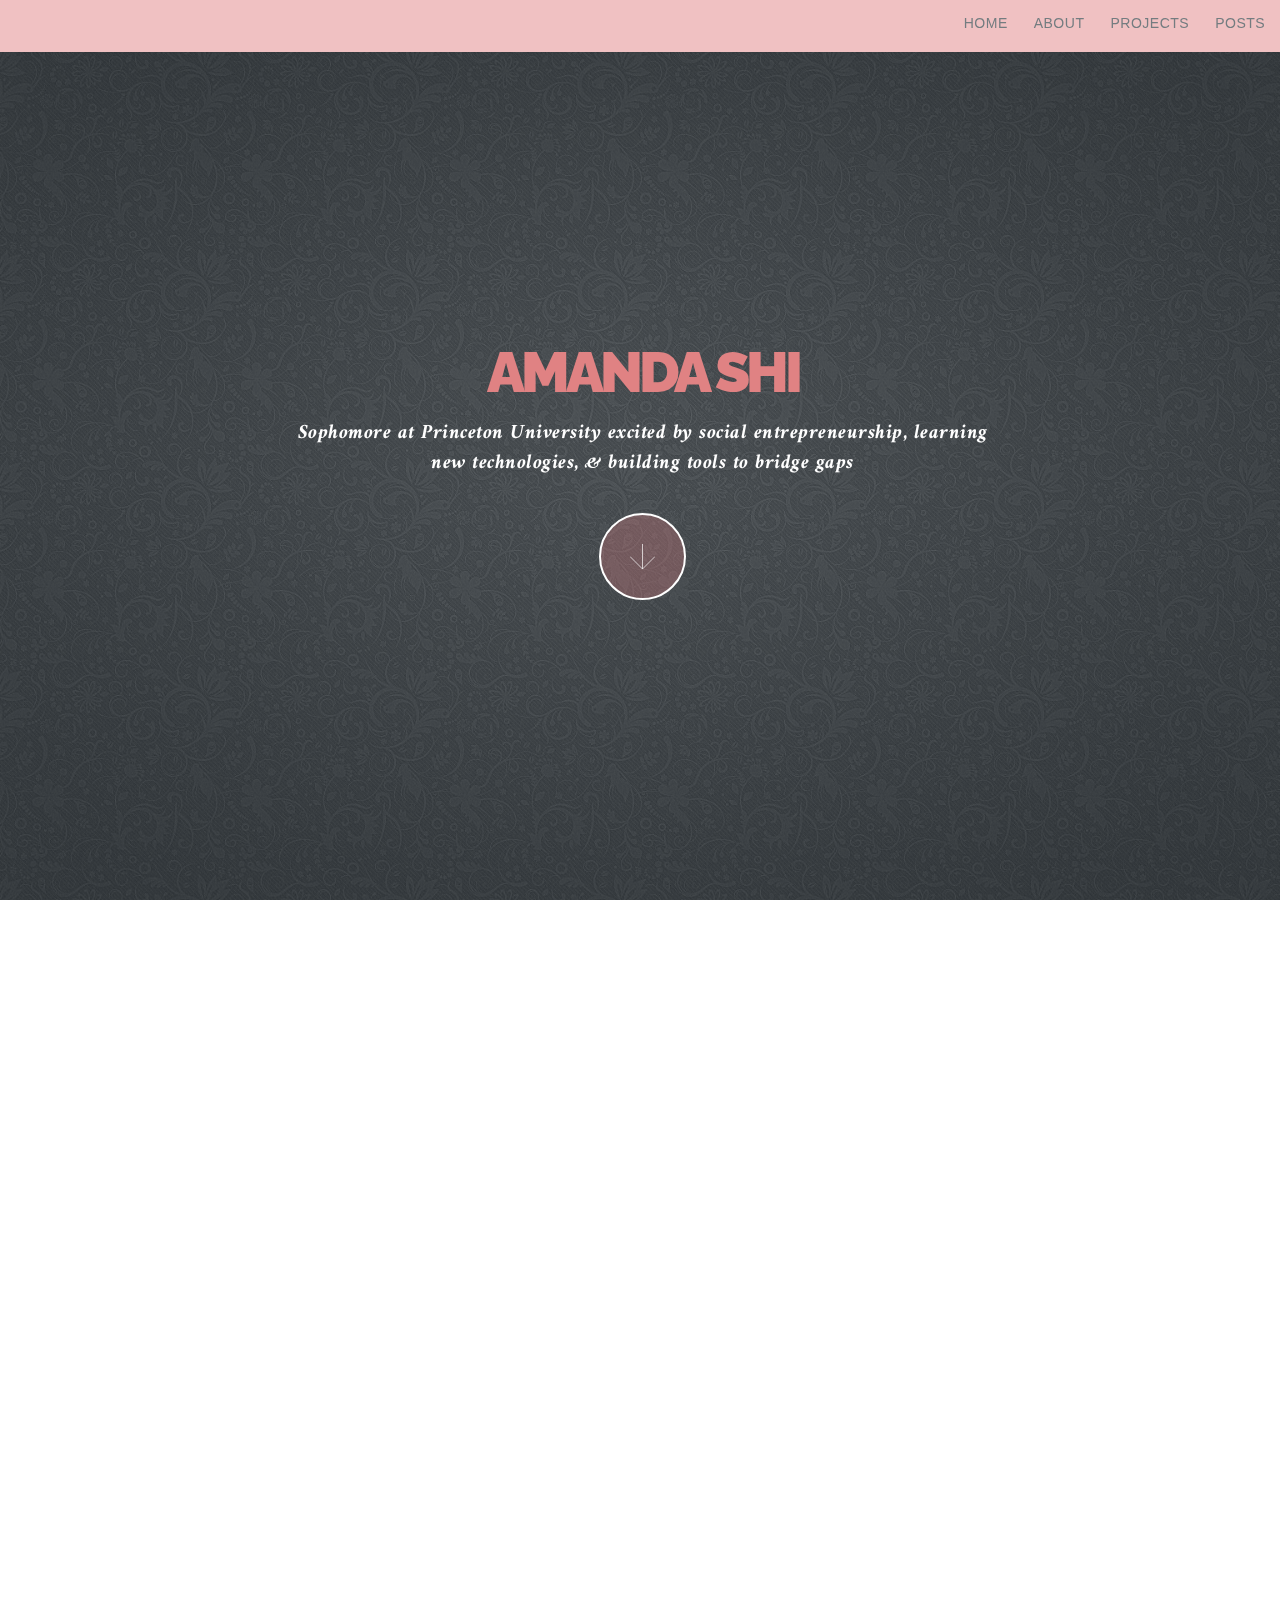
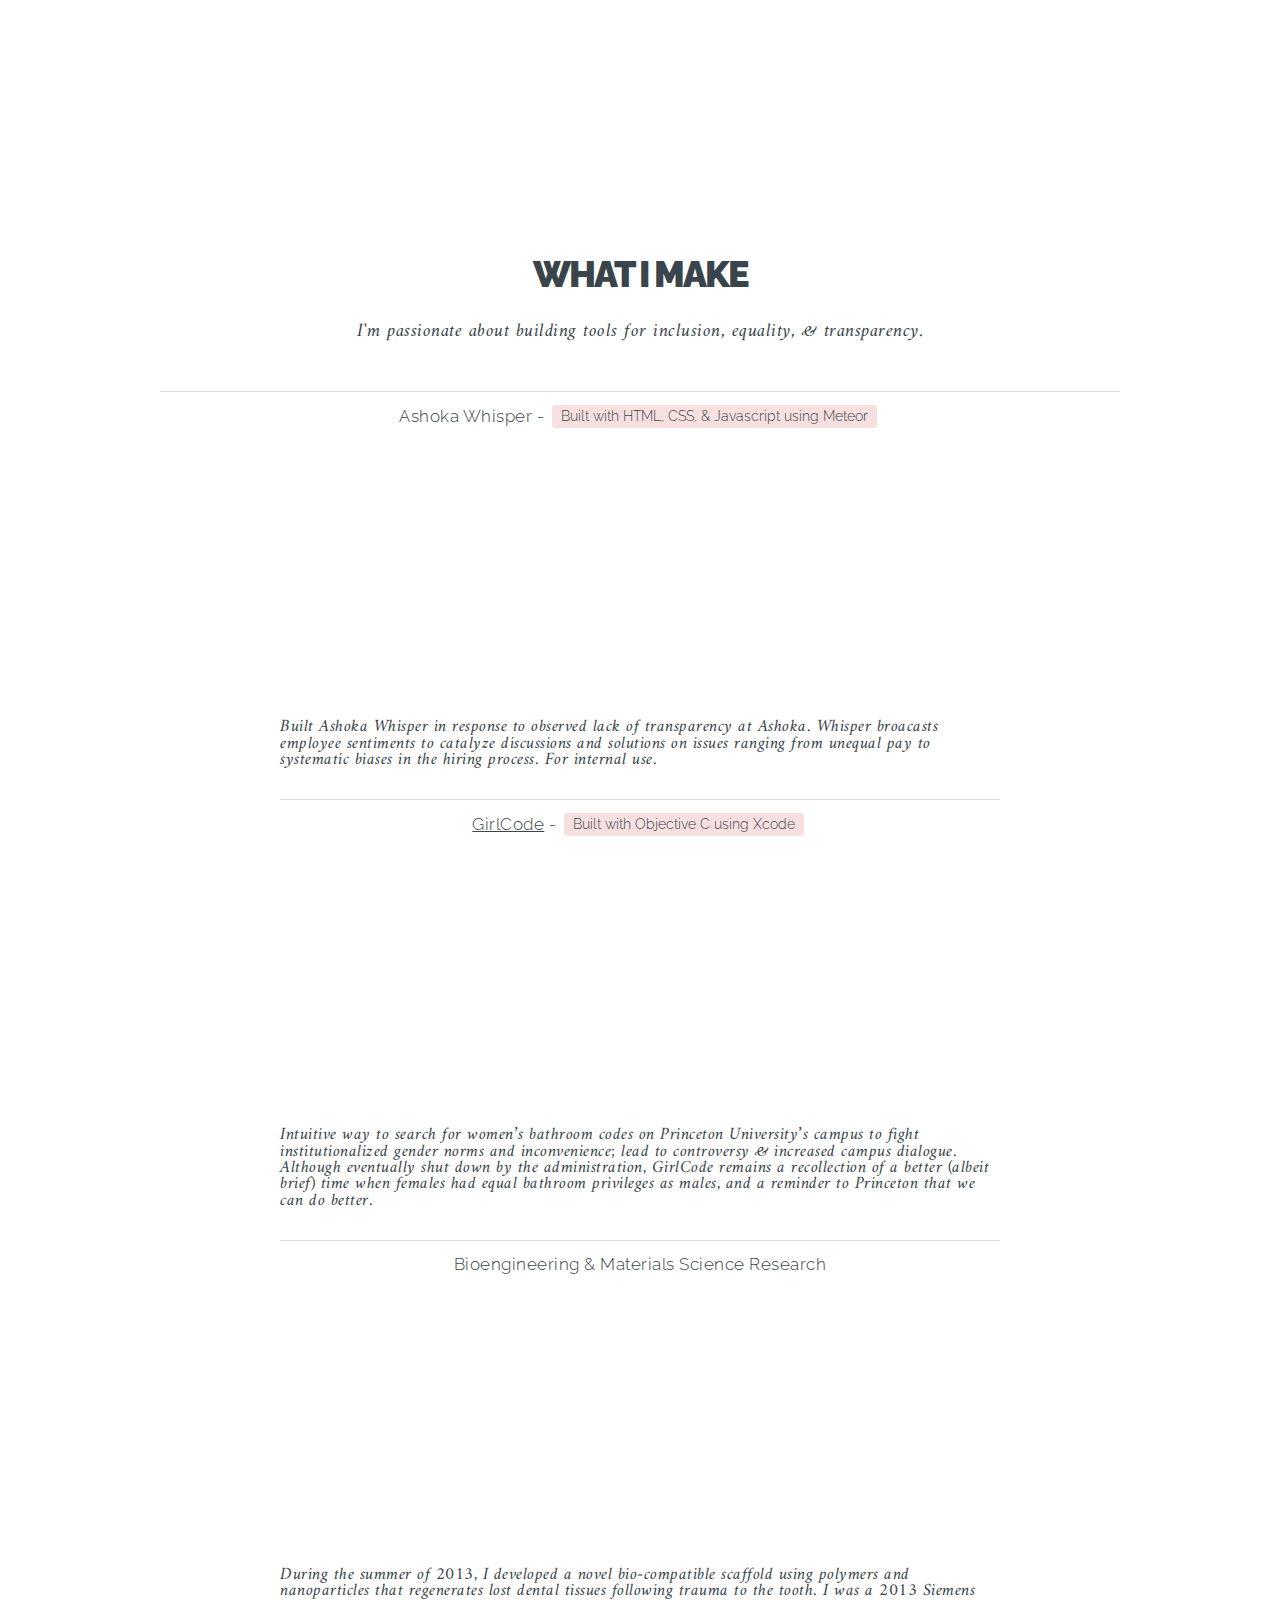
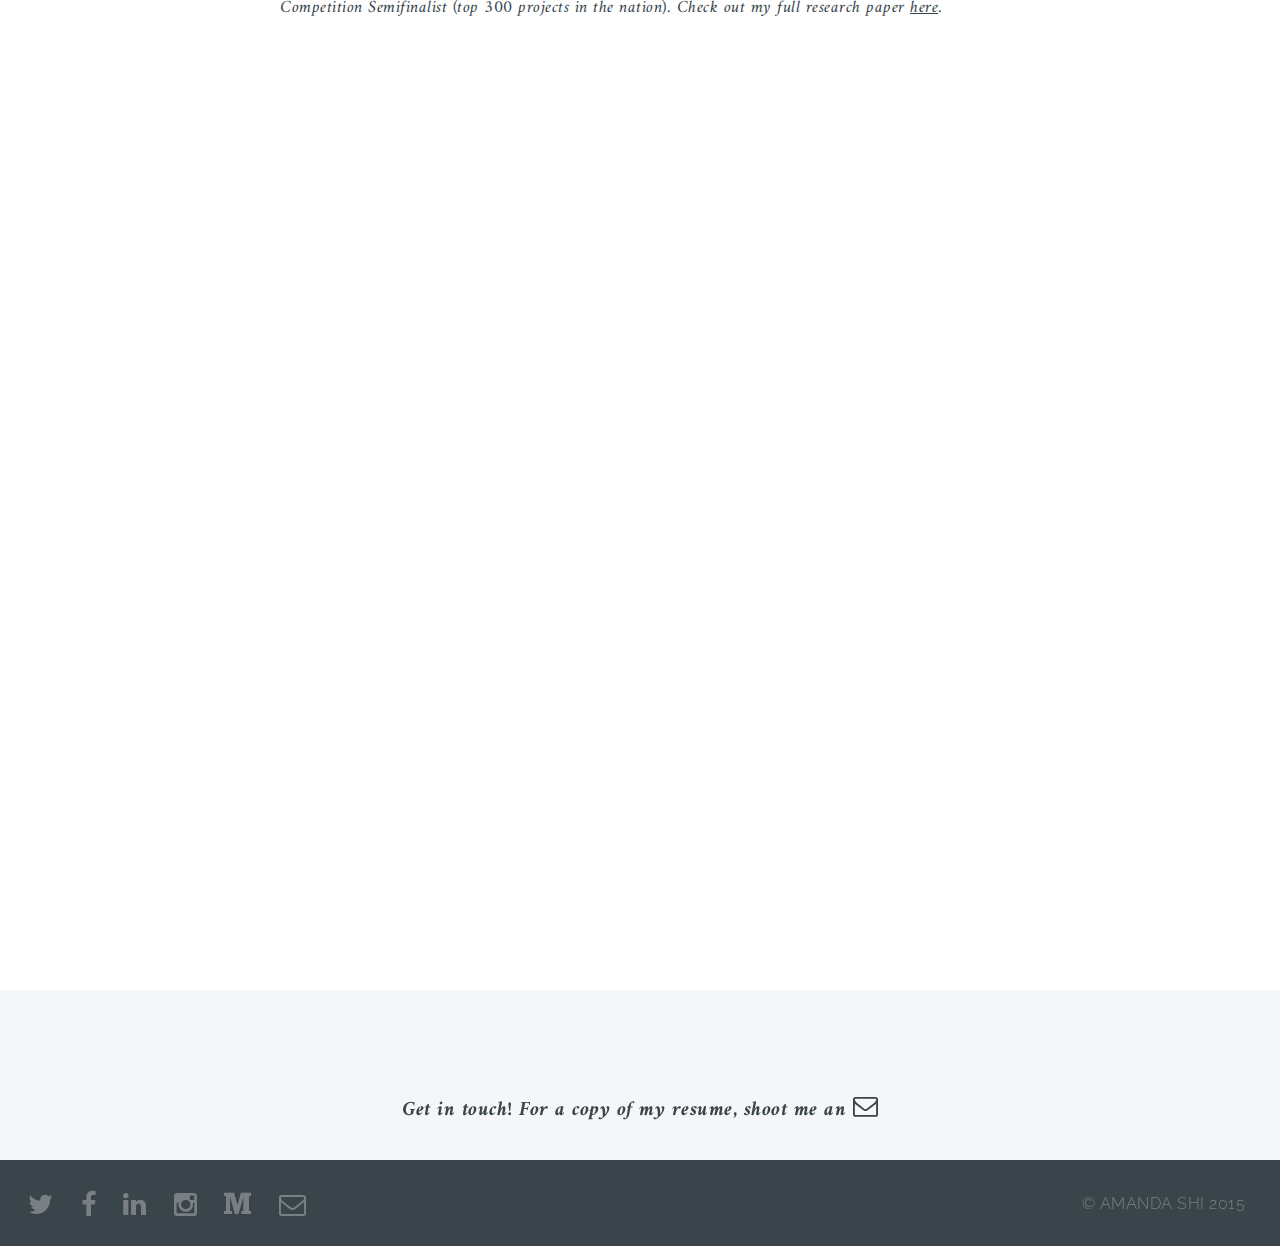
==== index.html @ afe5c254 "added link" ====
<!DOCTYPE HTML>
<html>
<script>
  (function(i,s,o,g,r,a,m){i['GoogleAnalyticsObject']=r;i[r]=i[r]||function(){
  (i[r].q=i[r].q||[]).push(arguments)},i[r].l=1*new Date();a=s.createElement(o),
  m=s.getElementsByTagName(o)[0];a.async=1;a.src=g;m.parentNode.insertBefore(a,m)
  })(window,document,'script','//www.google-analytics.com/analytics.js','ga');

  ga('create', 'UA-65547267-1', 'auto');
  ga('send', 'pageview');

</script>

	<head>
		<title>Amanda Shi</title>
		<meta charset="utf-8" />
		<meta name="viewport" content="width=device-width, initial-scale=1" />
		<!--[if lte IE 8]><script src="assets/js/ie/html5shiv.js"></script><![endif]-->
		<link rel="stylesheet" href="assets/css/main.css" />
		<!--[if lte IE 8]><link rel="stylesheet" href="assets/css/ie8.css" /><![endif]-->
		<!--[if lte IE 9]><link rel="stylesheet" href="assets/css/ie9.css" /><![endif]-->
		<link href='http://fonts.googleapis.com/css?family=Amiri:400italic|Raleway:300' rel='stylesheet' type='text/css'>
	    <link rel="icon" href="favicon.ico?v=2" type="image/x-icon" />
	</head>
	<body>

		<!-- Header -->
			<header id="header">

				<!-- Logo -->
					<h1 id="logo"></h1>

				<!-- Nav -->
					<nav id="nav">
						<ul>
							<li><a href="#intro">HOME</a></li>
							<li><a href="#one">ABOUT</a></li>
							<li><a href="#work">PROJECTS</a></li>
							<li><a href="#two">POSTS</a></li>
						</ul>
					</nav>

			</header>

		<!-- Intro -->
			<section id="intro" class="main style1 dark fullscreen">
				<div class="content container 75%">
					<header>
						<h2>AMANDA SHI</h2>
					</header>
					<h3>Sophomore at Princeton University excited by social entrepreneurship, learning new technologies, & building tools to bridge gaps</h3>
					<footer>
						<a href="#one" class="button style2 down">More</a>
					</footer>
				</div>
			</section>

		<!-- About -->
			<section id="one" class="main style2 right dark fullscreen">
				<div class="content box style2">
					<header>
						<h2>WHO I AM</h2>
					</header>
					<p id="about">I'm a sophomore at Princeton University interested in computer science, economics, & psychology. I direct <a href="http://princetonsi.com/events" target="_blank">Princeton's Social Impact Competition</a>, organize <a href="https://www.hackprinceton.com/" target="_blank">HackPrinceton</a>, & journal at <a href="http://www.huffingtonpost.com/amanda-shi/" target="_blank">The Huffington Post</a> & <a href="https://medium.com/@monica.amanda.shi" target="_blank">Medium</a>.
					</p>
					<hr>
					<p> This summer, I worked in product & web development at <a href="https://www.ashoka.org/" target="_blank">Ashoka</a>, a social impact investing organization with a global network of over 3,000 fellows. 
				</div>
			</section>

		<!-- Projects -->
			<section id="work" class="main style3 primary">
				<div class="content container">
					<header>
						<h2>WHAT I MAKE</h2>
						<p>I'm passionate about building tools for inclusion, equality, & transparency.</p>
					</header>

					<!-- Lightbox Gallery  -->

						<!-- Ashoka Whisper -->
						<hr>
						<div class="container 75% gallery">
							<div class="descheaders">Ashoka Whisper - <code>Built with HTML, CSS, & Javascript using Meteor</code></div>
							<div class="row 0% images">
								<div class="6u 12u(mobile)"><a href="images/fulls/ashokawhisper.jpg" class="image fit from-left"><img src="images/fulls/ashokawhisper.jpg" title="Ashoka Whisper" id="thumbnails" alt="" /></a></div>
								<div class="6u 12u(mobile)"><a href="images/fulls/ashokawhisper2.jpg" class="image fit from-right"><img src="images/fulls/ashokawhisper2.jpg" title="Ashoka Whisper" id="thumbnails" alt="" /></a></div>
								<div class="descriptions">Built Ashoka Whisper in response to observed lack of transparency at Ashoka. Whisper broacasts employee sentiments to catalyze discussions and solutions on issues ranging from unequal pay to systematic biases in the hiring process. For internal use.</div>
							</div>
							<hr>
							<!-- GirlCode -->
							<div class="descheaders"><a href="bit.ly/ptongirlcode" target="_blank">GirlCode</a> - <code>Built with Objective C using Xcode</code></div>
							<div class="row 0% images">
								<div class="6u 12u(mobile)"><a href="images/fulls/girlcode.jpg" class="image fit from-left"><img src="images/fulls/girlcode.jpg" title="GirlCode" id="thumbnails" alt="" /></a></div>
								<div class="6u 12u(mobile)"><a href="images/fulls/girlcode2.jpg" class="image fit from-right"><img src="images/fulls/girlcode2.jpg" title="GirlCode" id="thumbnails" alt="" /></a></div>
								<div class="descriptions">Intuitive way to search for women’s bathroom codes on Princeton University’s campus to fight institutionalized gender norms and inconvenience; lead to controversy & increased campus dialogue. Although eventually shut down by the administration, GirlCode remains a recollection of a better (albeit brief) time when females had equal bathroom privileges as males, and a reminder to Princeton that we can do better.</div>
							</div>
							<hr>
							<!-- Research -->
							<div class="descheaders">Bioengineering & Materials Science Research</div>
							<div class="row 0% images">
								<div class="6u 12u(mobile)"><a href="images/fulls/siemens.jpg" class="image fit from-left"><img src="images/fulls/siemens.jpg" title="Bioengineering & Materials Science Research" id="thumbnails" alt="" /></a></div>
								<div class="6u 12u(mobile)"><a href="images/fulls/siemens2.jpg" class="image fit from-right"><img src="images/fulls/siemens2.jpg" title="Bioengineering & Materials Science Research" id="thumbnails" alt="" /></a></div>
								<div class="descriptions">During the summer of 2013, I developed a novel bio-compatible scaffold using polymers and nanoparticles that regenerates lost dental tissues following trauma to the tooth. I was a 2013 Siemens Competition Semifinalist (top 300 projects in the nation). Check out my full research paper <a href="research_paper.pdf">here</a>.</div>
							</div>
			</section>

		<!-- Posts -->
			<section id="two" class="main style2 left dark fullscreen">
				<div class="content box style2">
					<header>
						<h2>WHAT I WRITE</h2>
					</header>
					<p>For more, jump over to <a href="https://medium.com/@monica.amanda.shi" target="_blank" class="icon fa-medium"></a>.</p>
					
						<a href="https://medium.com/@monica.amanda.shi/creating-your-own-website-9ebdd354e3a9" target="_blank">
                            <h4 class="post-title">
                                Creating Your Own Website
                            </h4>
                        </a>
                        <hr>
                        <a href="https://medium.com/@monica.amanda.shi/how-we-got-scammed-out-of-100-000-in-shanghai-fbfbc6954549" target="_blank">
                            <h4 class="post-title">
                                How We Got Scammed Out of $100,000 in Shanghai
                            </h4>
                        </a>
                        <hr>
                        <a href="https://medium.com/@monica.amanda.shi/the-problem-with-princeton-university-bathrooms-a-case-of-institutionalized-sexism-6d1f2ed582ae" target="_blank">
                            <h4 class="post-title">
                                The Problem with Princeton University Bathrooms: A Case of Institutionalized Sexism
                            </h4>
                         </a>
				</div>
			</section>

		<!-- Contact -->
			<section id="contact" class="main style3 secondary">
				<div class="content container">
					<header>
						<h3>Get in touch! For a copy of my resume, shoot me an <a href="mailto:ashi@princeton.edu" target="_blank" class="icon fa-envelope-o"><span class="label">Email</span></a></h3>
					</header>
				</div>
			</section>

		<!-- Footer -->
			<footer id="footer">

				<!-- Icons -->
					<ul class="actions">
						<li><a href="https://www.twitter.com/amandashi_" target="_blank" class="icon fa-twitter"><span class="label">Twitter</span></a></li>
						<li><a href="https://www.facebook.com/amanda.shi.524" target="_blank" class="icon fa-facebook"><span class="label">Facebook</span></a></li>
						<li><a href="https://www.linkedin.com/in/amandashi1" target="_blank" class="icon fa-linkedin"><span class="label">Linkedin</span></a></li>
						<li><a href="https://instagram.com/amandashi_" target="_blank" class="icon fa-instagram"><span class="label">Instagram</span></a></li>
						<li><a href="https://medium.com/@monica.amanda.shi" target="_blank" class="icon fa-medium"><span class="label">Medium</span></a></li>
						<li><a href="mailto:ashi@princeton.edu" target="_blank" class="icon fa-envelope-o"><span class="label">Email</span></a></li>
					</ul>

				<!-- Menu -->
					<ul class="menu">
						<li>&copy; AMANDA SHI 2015</li>
					</ul>

			</footer>

		<!-- Scripts -->
			<script src="assets/js/jquery.min.js"></script>
			<script src="assets/js/jquery.poptrox.min.js"></script>
			<script src="assets/js/jquery.scrolly.min.js"></script>
			<script src="assets/js/jquery.scrollex.min.js"></script>
			<script src="assets/js/skel.min.js"></script>
			<script src="assets/js/util.js"></script>
			<!--[if lte IE 8]><script src="assets/js/ie/respond.min.js"></script><![endif]-->
			<script src="assets/js/main.js"></script>

	</body>
</html>
---- assets/css/main.css ----
@import url(http://fonts.googleapis.com/css?family=Amiri:400italic|Raleway:300);
@import url("font-awesome.min.css");

	html, body, div, span, applet, object, iframe, h1, h2, h4, h5, h6, p, blockquote, pre, a, abbr, acronym, address, big, cite, code, del, dfn, em, img, ins, kbd, q, s, samp, small, strike, strong, sub, sup, tt, var, b, u, i, center, dl, dt, dd, ol, ul, li, fieldset, form, label, legend, table, caption, tbody, tfoot, thead, tr, th, td, article, aside, canvas, details, embed, figure, figcaption, footer, header, hgroup, menu, nav, output, ruby, section, summary, time, mark, audio, video {
		margin: 0;
		padding: 0;
		border: 0;
		font-family: 'Raleway', sans-serif;
		font-size: 100%;
		font: inherit;
		vertical-align: baseline;
	}

	article, aside, details, figcaption, figure, footer, header, hgroup, menu, nav, section {
		display: block;
	}

	body {
		line-height: 1;
	}

	p{
		font-family: 'Amiri', serif;
		font-style: italic;
		font-size: 110%;
		font-weight: 70%
	}

	h3{
		margin: 0;
		padding: 0;
		border: 0;
		font-family: 'Amiri', serif;
		font-style: italic;
		font-weight: 70%
		vertical-align: baseline;
	}

	h4{
		font-family: 'Raleway', sans-serif;
		font-weight: 90%
		font-size: 80%;
	}

	#thumbnails{
		width: 450px;
		height: 280px;
	}

	.descriptions{
		font-family: 'Amiri', serif;
		font-style: italic;
		text-align: left;
		line-height: 95%;
		margin-top: 1%;
		margin-bottom: 3%;
	}

	.descheaders{
		font-family: 'Raleway', sans-serif;
		font-weight: 120%;
	}

	code {
		background: rgba(224,130,131, 0.25);
		border-radius: 3px;
		font-family: 'Raleway', sans-serif;
		font-size: 80%;
		letter-spacing: 0;
		margin: 0 0.25em;
		padding: 0.25em 0.65em;
	}

	ol, ul {
		list-style: none;
	}

	blockquote, q {
		quotes: none;
	}

	blockquote:before, blockquote:after, q:before, q:after {
		content: '';
		content: none;
	}

	table {
		border-collapse: collapse;
		border-spacing: 0;
	}

	body {
		-webkit-text-size-adjust: none;
	}

	#resume{
		font-size: 110%;
	}

/* Box Model */

	*, *:before, *:after {
		-moz-box-sizing: border-box;
		-webkit-box-sizing: border-box;
		box-sizing: border-box;
	}

/* Containers */

	.container {
		margin-left: auto;
		margin-right: auto;
	}

	.container.\31 25\25 {
		width: 100%;
		max-width: 1800px;
		min-width: 1440px;
	}

	.container.\37 5\25 {
		width: 1080px;
	}

	.container.\35 0\25 {
		width: 720px;
	}

	.container.\32 5\25 {
		width: 360px;
	}

	.container {
		width: 1440px;
	}

	@media screen and (max-width: 1920px) {

		.container.\31 25\25 {
			width: 100%;
			max-width: 1700px;
			min-width: 1360px;
		}

		.container.\37 5\25 {
			width: 1020px;
		}

		.container.\35 0\25 {
			width: 680px;
		}

		.container.\32 5\25 {
			width: 340px;
		}

		.container {
			width: 1360px;
		}

	}

	@media screen and (max-width: 1680px) {

		.container.\31 25\25 {
			width: 100%;
			max-width: 1500px;
			min-width: 1200px;
		}

		.container.\37 5\25 {
			width: 900px;
		}

		.container.\35 0\25 {
			width: 600px;
		}

		.container.\32 5\25 {
			width: 300px;
		}

		.container {
			width: 1200px;
		}

	}

	@media screen and (max-width: 1280px) {

		.container.\31 25\25 {
			width: 100%;
			max-width: 1200px;
			min-width: 960px;
		}

		.container.\37 5\25 {
			width: 720px;
		}

		.container.\35 0\25 {
			width: 480px;
		}

		.container.\32 5\25 {
			width: 240px;
		}

		.container {
			width: 960px;
		}

	}

	@media screen and (max-width: 1000px) {

		.container.\31 25\25 {
			width: 100%;
			max-width: 118.75%;
			min-width: 95%;
		}

		.container.\37 5\25 {
			width: 71.25%;
		}

		.container.\35 0\25 {
			width: 47.5%;
		}

		.container.\32 5\25 {
			width: 23.75%;
		}

		.container {
			width: 95%;
		}

	}

	@media screen and (max-width: 736px) {

		.container.\31 25\25 {
			width: 100%;
			max-width: 118.75%;
			min-width: 95%;
		}

		.container.\37 5\25 {
			width: 71.25%;
		}

		.container.\35 0\25 {
			width: 47.5%;
		}

		.container.\32 5\25 {
			width: 23.75%;
		}

		.container {
			width: 95%;
		}

	}

	@media screen and (max-width: 480px) {

		.container.\31 25\25 {
			width: 100%;
			max-width: 118.75%;
			min-width: 95%;
		}

		.container.\37 5\25 {
			width: 71.25%;
		}

		.container.\35 0\25 {
			width: 47.5%;
		}

		.container.\32 5\25 {
			width: 23.75%;
		}

		.container {
			width: 95% !important;
		}

	}

/* Grid */

	.row {
		border-bottom: solid 1px transparent;
		-moz-box-sizing: border-box;
		-webkit-box-sizing: border-box;
		box-sizing: border-box;
	}

	.row > * {
		float: left;
		-moz-box-sizing: border-box;
		-webkit-box-sizing: border-box;
		box-sizing: border-box;
	}

	.row:after, .row:before {
		content: '';
		display: block;
		clear: both;
		height: 0;
	}

	.row.uniform > * > :first-child {
		margin-top: 0;
	}

	.row.uniform > * > :last-child {
		margin-bottom: 0;
	}

	.row.\30 \25 > * {
		padding: 0px 0 0 0px;
	}

	.row.\30 \25 {
		margin: 0px 0 -1px 0px;
	}

	.row.uniform.\30 \25 > * {
		padding: 0px 0 0 0px;
	}

	.row.uniform.\30 \25 {
		margin: 0px 0 -1px 0px;
	}

	.row > * {
		padding: 40px 0 0 40px;
	}

	.row {
		margin: -40px 0 -1px -40px;
	}

	.row.uniform > * {
		padding: 40px 0 0 40px;
	}

	.row.uniform {
		margin: -40px 0 -1px -40px;
	}

	.row.\32 00\25 > * {
		padding: 80px 0 0 80px;
	}

	.row.\32 00\25 {
		margin: -80px 0 -1px -80px;
	}

	.row.uniform.\32 00\25 > * {
		padding: 80px 0 0 80px;
	}

	.row.uniform.\32 00\25 {
		margin: -80px 0 -1px -80px;
	}

	.row.\31 50\25 > * {
		padding: 60px 0 0 60px;
	}

	.row.\31 50\25 {
		margin: -60px 0 -1px -60px;
	}

	.row.uniform.\31 50\25 > * {
		padding: 60px 0 0 60px;
	}

	.row.uniform.\31 50\25 {
		margin: -60px 0 -1px -60px;
	}

	.row.\35 0\25 > * {
		padding: 20px 0 0 20px;
	}

	.row.\35 0\25 {
		margin: -20px 0 -1px -20px;
	}

	.row.uniform.\35 0\25 > * {
		padding: 20px 0 0 20px;
	}

	.row.uniform.\35 0\25 {
		margin: -20px 0 -1px -20px;
	}

	.row.\32 5\25 > * {
		padding: 10px 0 0 10px;
	}

	.row.\32 5\25 {
		margin: -10px 0 -1px -10px;
	}

	.row.uniform.\32 5\25 > * {
		padding: 10px 0 0 10px;
	}

	.row.uniform.\32 5\25 {
		margin: -10px 0 -1px -10px;
	}

	.\31 2u, .\31 2u\24 {
		width: 100%;
		clear: none;
		margin-left: 0;
	}

	.\31 1u, .\31 1u\24 {
		width: 91.6666666667%;
		clear: none;
		margin-left: 0;
	}

	.\31 0u, .\31 0u\24 {
		width: 83.3333333333%;
		clear: none;
		margin-left: 0;
	}

	.\39 u, .\39 u\24 {
		width: 75%;
		clear: none;
		margin-left: 0;
	}

	.\38 u, .\38 u\24 {
		width: 66.6666666667%;
		clear: none;
		margin-left: 0;
	}

	.\37 u, .\37 u\24 {
		width: 58.3333333333%;
		clear: none;
		margin-left: 0;
	}

	.\36 u, .\36 u\24 {
		width: 50%;
		clear: none;
		margin-left: 0;
	}

	.\35 u, .\35 u\24 {
		width: 41.6666666667%;
		clear: none;
		margin-left: 0;
	}

	.\34 u, .\34 u\24 {
		width: 33.3333333333%;
		clear: none;
		margin-left: 0;
	}

	.\33 u, .\33 u\24 {
		width: 25%;
		clear: none;
		margin-left: 0;
	}

	.\32 u, .\32 u\24 {
		width: 16.6666666667%;
		clear: none;
		margin-left: 0;
	}

	.\31 u, .\31 u\24 {
		width: 8.3333333333%;
		clear: none;
		margin-left: 0;
	}

	.\31 2u\24 + *,
	.\31 1u\24 + *,
	.\31 0u\24 + *,
	.\39 u\24 + *,
	.\38 u\24 + *,
	.\37 u\24 + *,
	.\36 u\24 + *,
	.\35 u\24 + *,
	.\34 u\24 + *,
	.\33 u\24 + *,
	.\32 u\24 + *,
	.\31 u\24 + * {
		clear: left;
	}

	.\-11u {
		margin-left: 91.66667%;
	}

	.\-10u {
		margin-left: 83.33333%;
	}

	.\-9u {
		margin-left: 75%;
	}

	.\-8u {
		margin-left: 66.66667%;
	}

	.\-7u {
		margin-left: 58.33333%;
	}

	.\-6u {
		margin-left: 50%;
	}

	.\-5u {
		margin-left: 41.66667%;
	}

	.\-4u {
		margin-left: 33.33333%;
	}

	.\-3u {
		margin-left: 25%;
	}

	.\-2u {
		margin-left: 16.66667%;
	}

	.\-1u {
		margin-left: 8.33333%;
	}

	@media screen and (max-width: 1920px) {

		.row > * {
			padding: 40px 0 0 40px;
		}

		.row {
			margin: -40px 0 -1px -40px;
		}

		.row.uniform > * {
			padding: 40px 0 0 40px;
		}

		.row.uniform {
			margin: -40px 0 -1px -40px;
		}

		.row.\32 00\25 > * {
			padding: 80px 0 0 80px;
		}

		.row.\32 00\25 {
			margin: -80px 0 -1px -80px;
		}

		.row.uniform.\32 00\25 > * {
			padding: 80px 0 0 80px;
		}

		.row.uniform.\32 00\25 {
			margin: -80px 0 -1px -80px;
		}

		.row.\31 50\25 > * {
			padding: 60px 0 0 60px;
		}

		.row.\31 50\25 {
			margin: -60px 0 -1px -60px;
		}

		.row.uniform.\31 50\25 > * {
			padding: 60px 0 0 60px;
		}

		.row.uniform.\31 50\25 {
			margin: -60px 0 -1px -60px;
		}

		.row.\35 0\25 > * {
			padding: 20px 0 0 20px;
		}

		.row.\35 0\25 {
			margin: -20px 0 -1px -20px;
		}

		.row.uniform.\35 0\25 > * {
			padding: 20px 0 0 20px;
		}

		.row.uniform.\35 0\25 {
			margin: -20px 0 -1px -20px;
		}

		.row.\32 5\25 > * {
			padding: 10px 0 0 10px;
		}

		.row.\32 5\25 {
			margin: -10px 0 -1px -10px;
		}

		.row.uniform.\32 5\25 > * {
			padding: 10px 0 0 10px;
		}

		.row.uniform.\32 5\25 {
			margin: -10px 0 -1px -10px;
		}

		.\31 2u\28wide\29, .\31 2u\24\28wide\29 {
			width: 100%;
			clear: none;
			margin-left: 0;
		}

		.\31 1u\28wide\29, .\31 1u\24\28wide\29 {
			width: 91.6666666667%;
			clear: none;
			margin-left: 0;
		}

		.\31 0u\28wide\29, .\31 0u\24\28wide\29 {
			width: 83.3333333333%;
			clear: none;
			margin-left: 0;
		}

		.\39 u\28wide\29, .\39 u\24\28wide\29 {
			width: 75%;
			clear: none;
			margin-left: 0;
		}

		.\38 u\28wide\29, .\38 u\24\28wide\29 {
			width: 66.6666666667%;
			clear: none;
			margin-left: 0;
		}

		.\37 u\28wide\29, .\37 u\24\28wide\29 {
			width: 58.3333333333%;
			clear: none;
			margin-left: 0;
		}

		.\36 u\28wide\29, .\36 u\24\28wide\29 {
			width: 50%;
			clear: none;
			margin-left: 0;
		}

		.\35 u\28wide\29, .\35 u\24\28wide\29 {
			width: 41.6666666667%;
			clear: none;
			margin-left: 0;
		}

		.\34 u\28wide\29, .\34 u\24\28wide\29 {
			width: 33.3333333333%;
			clear: none;
			margin-left: 0;
		}

		.\33 u\28wide\29, .\33 u\24\28wide\29 {
			width: 25%;
			clear: none;
			margin-left: 0;
		}

		.\32 u\28wide\29, .\32 u\24\28wide\29 {
			width: 16.6666666667%;
			clear: none;
			margin-left: 0;
		}

		.\31 u\28wide\29, .\31 u\24\28wide\29 {
			width: 8.3333333333%;
			clear: none;
			margin-left: 0;
		}

		.\31 2u\24\28wide\29 + *,
		.\31 1u\24\28wide\29 + *,
		.\31 0u\24\28wide\29 + *,
		.\39 u\24\28wide\29 + *,
		.\38 u\24\28wide\29 + *,
		.\37 u\24\28wide\29 + *,
		.\36 u\24\28wide\29 + *,
		.\35 u\24\28wide\29 + *,
		.\34 u\24\28wide\29 + *,
		.\33 u\24\28wide\29 + *,
		.\32 u\24\28wide\29 + *,
		.\31 u\24\28wide\29 + * {
			clear: left;
		}

		.\-11u\28wide\29 {
			margin-left: 91.66667%;
		}

		.\-10u\28wide\29 {
			margin-left: 83.33333%;
		}

		.\-9u\28wide\29 {
			margin-left: 75%;
		}

		.\-8u\28wide\29 {
			margin-left: 66.66667%;
		}

		.\-7u\28wide\29 {
			margin-left: 58.33333%;
		}

		.\-6u\28wide\29 {
			margin-left: 50%;
		}

		.\-5u\28wide\29 {
			margin-left: 41.66667%;
		}

		.\-4u\28wide\29 {
			margin-left: 33.33333%;
		}

		.\-3u\28wide\29 {
			margin-left: 25%;
		}

		.\-2u\28wide\29 {
			margin-left: 16.66667%;
		}

		.\-1u\28wide\29 {
			margin-left: 8.33333%;
		}

	}

	@media screen and (max-width: 1680px) {

		.row > * {
			padding: 40px 0 0 40px;
		}

		.row {
			margin: -40px 0 -1px -40px;
		}

		.row.uniform > * {
			padding: 40px 0 0 40px;
		}

		.row.uniform {
			margin: -40px 0 -1px -40px;
		}

		.row.\32 00\25 > * {
			padding: 80px 0 0 80px;
		}

		.row.\32 00\25 {
			margin: -80px 0 -1px -80px;
		}

		.row.uniform.\32 00\25 > * {
			padding: 80px 0 0 80px;
		}

		.row.uniform.\32 00\25 {
			margin: -80px 0 -1px -80px;
		}

		.row.\31 50\25 > * {
			padding: 60px 0 0 60px;
		}

		.row.\31 50\25 {
			margin: -60px 0 -1px -60px;
		}

		.row.uniform.\31 50\25 > * {
			padding: 60px 0 0 60px;
		}

		.row.uniform.\31 50\25 {
			margin: -60px 0 -1px -60px;
		}

		.row.\35 0\25 > * {
			padding: 20px 0 0 20px;
		}

		.row.\35 0\25 {
			margin: -20px 0 -1px -20px;
		}

		.row.uniform.\35 0\25 > * {
			padding: 20px 0 0 20px;
		}

		.row.uniform.\35 0\25 {
			margin: -20px 0 -1px -20px;
		}

		.row.\32 5\25 > * {
			padding: 10px 0 0 10px;
		}

		.row.\32 5\25 {
			margin: -10px 0 -1px -10px;
		}

		.row.uniform.\32 5\25 > * {
			padding: 10px 0 0 10px;
		}

		.row.uniform.\32 5\25 {
			margin: -10px 0 -1px -10px;
		}

		.\31 2u\28normal\29, .\31 2u\24\28normal\29 {
			width: 100%;
			clear: none;
			margin-left: 0;
		}

		.\31 1u\28normal\29, .\31 1u\24\28normal\29 {
			width: 91.6666666667%;
			clear: none;
			margin-left: 0;
		}

		.\31 0u\28normal\29, .\31 0u\24\28normal\29 {
			width: 83.3333333333%;
			clear: none;
			margin-left: 0;
		}

		.\39 u\28normal\29, .\39 u\24\28normal\29 {
			width: 75%;
			clear: none;
			margin-left: 0;
		}

		.\38 u\28normal\29, .\38 u\24\28normal\29 {
			width: 66.6666666667%;
			clear: none;
			margin-left: 0;
		}

		.\37 u\28normal\29, .\37 u\24\28normal\29 {
			width: 58.3333333333%;
			clear: none;
			margin-left: 0;
		}

		.\36 u\28normal\29, .\36 u\24\28normal\29 {
			width: 50%;
			clear: none;
			margin-left: 0;
		}

		.\35 u\28normal\29, .\35 u\24\28normal\29 {
			width: 41.6666666667%;
			clear: none;
			margin-left: 0;
		}

		.\34 u\28normal\29, .\34 u\24\28normal\29 {
			width: 33.3333333333%;
			clear: none;
			margin-left: 0;
		}

		.\33 u\28normal\29, .\33 u\24\28normal\29 {
			width: 25%;
			clear: none;
			margin-left: 0;
		}

		.\32 u\28normal\29, .\32 u\24\28normal\29 {
			width: 16.6666666667%;
			clear: none;
			margin-left: 0;
		}

		.\31 u\28normal\29, .\31 u\24\28normal\29 {
			width: 8.3333333333%;
			clear: none;
			margin-left: 0;
		}

		.\31 2u\24\28normal\29 + *,
		.\31 1u\24\28normal\29 + *,
		.\31 0u\24\28normal\29 + *,
		.\39 u\24\28normal\29 + *,
		.\38 u\24\28normal\29 + *,
		.\37 u\24\28normal\29 + *,
		.\36 u\24\28normal\29 + *,
		.\35 u\24\28normal\29 + *,
		.\34 u\24\28normal\29 + *,
		.\33 u\24\28normal\29 + *,
		.\32 u\24\28normal\29 + *,
		.\31 u\24\28normal\29 + * {
			clear: left;
		}

		.\-11u\28normal\29 {
			margin-left: 91.66667%;
		}

		.\-10u\28normal\29 {
			margin-left: 83.33333%;
		}

		.\-9u\28normal\29 {
			margin-left: 75%;
		}

		.\-8u\28normal\29 {
			margin-left: 66.66667%;
		}

		.\-7u\28normal\29 {
			margin-left: 58.33333%;
		}

		.\-6u\28normal\29 {
			margin-left: 50%;
		}

		.\-5u\28normal\29 {
			margin-left: 41.66667%;
		}

		.\-4u\28normal\29 {
			margin-left: 33.33333%;
		}

		.\-3u\28normal\29 {
			margin-left: 25%;
		}

		.\-2u\28normal\29 {
			margin-left: 16.66667%;
		}

		.\-1u\28normal\29 {
			margin-left: 8.33333%;
		}

	}

	@media screen and (max-width: 1280px) {

		.row > * {
			padding: 40px 0 0 40px;
		}

		.row {
			margin: -40px 0 -1px -40px;
		}

		.row.uniform > * {
			padding: 40px 0 0 40px;
		}

		.row.uniform {
			margin: -40px 0 -1px -40px;
		}

		.row.\32 00\25 > * {
			padding: 80px 0 0 80px;
		}

		.row.\32 00\25 {
			margin: -80px 0 -1px -80px;
		}

		.row.uniform.\32 00\25 > * {
			padding: 80px 0 0 80px;
		}

		.row.uniform.\32 00\25 {
			margin: -80px 0 -1px -80px;
		}

		.row.\31 50\25 > * {
			padding: 60px 0 0 60px;
		}

		.row.\31 50\25 {
			margin: -60px 0 -1px -60px;
		}

		.row.uniform.\31 50\25 > * {
			padding: 60px 0 0 60px;
		}

		.row.uniform.\31 50\25 {
			margin: -60px 0 -1px -60px;
		}

		.row.\35 0\25 > * {
			padding: 20px 0 0 20px;
		}

		.row.\35 0\25 {
			margin: -20px 0 -1px -20px;
		}

		.row.uniform.\35 0\25 > * {
			padding: 20px 0 0 20px;
		}

		.row.uniform.\35 0\25 {
			margin: -20px 0 -1px -20px;
		}

		.row.\32 5\25 > * {
			padding: 10px 0 0 10px;
		}

		.row.\32 5\25 {
			margin: -10px 0 -1px -10px;
		}

		.row.uniform.\32 5\25 > * {
			padding: 10px 0 0 10px;
		}

		.row.uniform.\32 5\25 {
			margin: -10px 0 -1px -10px;
		}

		.\31 2u\28narrow\29, .\31 2u\24\28narrow\29 {
			width: 100%;
			clear: none;
			margin-left: 0;
		}

		.\31 1u\28narrow\29, .\31 1u\24\28narrow\29 {
			width: 91.6666666667%;
			clear: none;
			margin-left: 0;
		}

		.\31 0u\28narrow\29, .\31 0u\24\28narrow\29 {
			width: 83.3333333333%;
			clear: none;
			margin-left: 0;
		}

		.\39 u\28narrow\29, .\39 u\24\28narrow\29 {
			width: 75%;
			clear: none;
			margin-left: 0;
		}

		.\38 u\28narrow\29, .\38 u\24\28narrow\29 {
			width: 66.6666666667%;
			clear: none;
			margin-left: 0;
		}

		.\37 u\28narrow\29, .\37 u\24\28narrow\29 {
			width: 58.3333333333%;
			clear: none;
			margin-left: 0;
		}

		.\36 u\28narrow\29, .\36 u\24\28narrow\29 {
			width: 50%;
			clear: none;
			margin-left: 0;
		}

		.\35 u\28narrow\29, .\35 u\24\28narrow\29 {
			width: 41.6666666667%;
			clear: none;
			margin-left: 0;
		}

		.\34 u\28narrow\29, .\34 u\24\28narrow\29 {
			width: 33.3333333333%;
			clear: none;
			margin-left: 0;
		}

		.\33 u\28narrow\29, .\33 u\24\28narrow\29 {
			width: 25%;
			clear: none;
			margin-left: 0;
		}

		.\32 u\28narrow\29, .\32 u\24\28narrow\29 {
			width: 16.6666666667%;
			clear: none;
			margin-left: 0;
		}

		.\31 u\28narrow\29, .\31 u\24\28narrow\29 {
			width: 8.3333333333%;
			clear: none;
			margin-left: 0;
		}

		.\31 2u\24\28narrow\29 + *,
		.\31 1u\24\28narrow\29 + *,
		.\31 0u\24\28narrow\29 + *,
		.\39 u\24\28narrow\29 + *,
		.\38 u\24\28narrow\29 + *,
		.\37 u\24\28narrow\29 + *,
		.\36 u\24\28narrow\29 + *,
		.\35 u\24\28narrow\29 + *,
		.\34 u\24\28narrow\29 + *,
		.\33 u\24\28narrow\29 + *,
		.\32 u\24\28narrow\29 + *,
		.\31 u\24\28narrow\29 + * {
			clear: left;
		}

		.\-11u\28narrow\29 {
			margin-left: 91.66667%;
		}

		.\-10u\28narrow\29 {
			margin-left: 83.33333%;
		}

		.\-9u\28narrow\29 {
			margin-left: 75%;
		}

		.\-8u\28narrow\29 {
			margin-left: 66.66667%;
		}

		.\-7u\28narrow\29 {
			margin-left: 58.33333%;
		}

		.\-6u\28narrow\29 {
			margin-left: 50%;
		}

		.\-5u\28narrow\29 {
			margin-left: 41.66667%;
		}

		.\-4u\28narrow\29 {
			margin-left: 33.33333%;
		}

		.\-3u\28narrow\29 {
			margin-left: 25%;
		}

		.\-2u\28narrow\29 {
			margin-left: 16.66667%;
		}

		.\-1u\28narrow\29 {
			margin-left: 8.33333%;
		}

	}

	@media screen and (max-width: 1000px) {

		.row > * {
			padding: 40px 0 0 40px;
		}

		.row {
			margin: -40px 0 -1px -40px;
		}

		.row.uniform > * {
			padding: 40px 0 0 40px;
		}

		.row.uniform {
			margin: -40px 0 -1px -40px;
		}

		.row.\32 00\25 > * {
			padding: 80px 0 0 80px;
		}

		.row.\32 00\25 {
			margin: -80px 0 -1px -80px;
		}

		.row.uniform.\32 00\25 > * {
			padding: 80px 0 0 80px;
		}

		.row.uniform.\32 00\25 {
			margin: -80px 0 -1px -80px;
		}

		.row.\31 50\25 > * {
			padding: 60px 0 0 60px;
		}

		.row.\31 50\25 {
			margin: -60px 0 -1px -60px;
		}

		.row.uniform.\31 50\25 > * {
			padding: 60px 0 0 60px;
		}

		.row.uniform.\31 50\25 {
			margin: -60px 0 -1px -60px;
		}

		.row.\35 0\25 > * {
			padding: 20px 0 0 20px;
		}

		.row.\35 0\25 {
			margin: -20px 0 -1px -20px;
		}

		.row.uniform.\35 0\25 > * {
			padding: 20px 0 0 20px;
		}

		.row.uniform.\35 0\25 {
			margin: -20px 0 -1px -20px;
		}

		.row.\32 5\25 > * {
			padding: 10px 0 0 10px;
		}

		.row.\32 5\25 {
			margin: -10px 0 -1px -10px;
		}

		.row.uniform.\32 5\25 > * {
			padding: 10px 0 0 10px;
		}

		.row.uniform.\32 5\25 {
			margin: -10px 0 -1px -10px;
		}

		.\31 2u\28narrower\29, .\31 2u\24\28narrower\29 {
			width: 100%;
			clear: none;
			margin-left: 0;
		}

		.\31 1u\28narrower\29, .\31 1u\24\28narrower\29 {
			width: 91.6666666667%;
			clear: none;
			margin-left: 0;
		}

		.\31 0u\28narrower\29, .\31 0u\24\28narrower\29 {
			width: 83.3333333333%;
			clear: none;
			margin-left: 0;
		}

		.\39 u\28narrower\29, .\39 u\24\28narrower\29 {
			width: 75%;
			clear: none;
			margin-left: 0;
		}

		.\38 u\28narrower\29, .\38 u\24\28narrower\29 {
			width: 66.6666666667%;
			clear: none;
			margin-left: 0;
		}

		.\37 u\28narrower\29, .\37 u\24\28narrower\29 {
			width: 58.3333333333%;
			clear: none;
			margin-left: 0;
		}

		.\36 u\28narrower\29, .\36 u\24\28narrower\29 {
			width: 50%;
			clear: none;
			margin-left: 0;
		}

		.\35 u\28narrower\29, .\35 u\24\28narrower\29 {
			width: 41.6666666667%;
			clear: none;
			margin-left: 0;
		}

		.\34 u\28narrower\29, .\34 u\24\28narrower\29 {
			width: 33.3333333333%;
			clear: none;
			margin-left: 0;
		}

		.\33 u\28narrower\29, .\33 u\24\28narrower\29 {
			width: 25%;
			clear: none;
			margin-left: 0;
		}

		.\32 u\28narrower\29, .\32 u\24\28narrower\29 {
			width: 16.6666666667%;
			clear: none;
			margin-left: 0;
		}

		.\31 u\28narrower\29, .\31 u\24\28narrower\29 {
			width: 8.3333333333%;
			clear: none;
			margin-left: 0;
		}

		.\31 2u\24\28narrower\29 + *,
		.\31 1u\24\28narrower\29 + *,
		.\31 0u\24\28narrower\29 + *,
		.\39 u\24\28narrower\29 + *,
		.\38 u\24\28narrower\29 + *,
		.\37 u\24\28narrower\29 + *,
		.\36 u\24\28narrower\29 + *,
		.\35 u\24\28narrower\29 + *,
		.\34 u\24\28narrower\29 + *,
		.\33 u\24\28narrower\29 + *,
		.\32 u\24\28narrower\29 + *,
		.\31 u\24\28narrower\29 + * {
			clear: left;
		}

		.\-11u\28narrower\29 {
			margin-left: 91.66667%;
		}

		.\-10u\28narrower\29 {
			margin-left: 83.33333%;
		}

		.\-9u\28narrower\29 {
			margin-left: 75%;
		}

		.\-8u\28narrower\29 {
			margin-left: 66.66667%;
		}

		.\-7u\28narrower\29 {
			margin-left: 58.33333%;
		}

		.\-6u\28narrower\29 {
			margin-left: 50%;
		}

		.\-5u\28narrower\29 {
			margin-left: 41.66667%;
		}

		.\-4u\28narrower\29 {
			margin-left: 33.33333%;
		}

		.\-3u\28narrower\29 {
			margin-left: 25%;
		}

		.\-2u\28narrower\29 {
			margin-left: 16.66667%;
		}

		.\-1u\28narrower\29 {
			margin-left: 8.33333%;
		}

	}

	@media screen and (max-width: 736px) {

		.row > * {
			padding: 20px 0 0 20px;
		}

		.row {
			margin: -20px 0 -1px -20px;
		}

		.row.uniform > * {
			padding: 20px 0 0 20px;
		}

		.row.uniform {
			margin: -20px 0 -1px -20px;
		}

		.row.\32 00\25 > * {
			padding: 40px 0 0 40px;
		}

		.row.\32 00\25 {
			margin: -40px 0 -1px -40px;
		}

		.row.uniform.\32 00\25 > * {
			padding: 40px 0 0 40px;
		}

		.row.uniform.\32 00\25 {
			margin: -40px 0 -1px -40px;
		}

		.row.\31 50\25 > * {
			padding: 30px 0 0 30px;
		}

		.row.\31 50\25 {
			margin: -30px 0 -1px -30px;
		}

		.row.uniform.\31 50\25 > * {
			padding: 30px 0 0 30px;
		}

		.row.uniform.\31 50\25 {
			margin: -30px 0 -1px -30px;
		}

		.row.\35 0\25 > * {
			padding: 10px 0 0 10px;
		}

		.row.\35 0\25 {
			margin: -10px 0 -1px -10px;
		}

		.row.uniform.\35 0\25 > * {
			padding: 10px 0 0 10px;
		}

		.row.uniform.\35 0\25 {
			margin: -10px 0 -1px -10px;
		}

		.row.\32 5\25 > * {
			padding: 5px 0 0 5px;
		}

		.row.\32 5\25 {
			margin: -5px 0 -1px -5px;
		}

		.row.uniform.\32 5\25 > * {
			padding: 5px 0 0 5px;
		}

		.row.uniform.\32 5\25 {
			margin: -5px 0 -1px -5px;
		}

		.\31 2u\28mobile\29, .\31 2u\24\28mobile\29 {
			width: 100%;
			clear: none;
			margin-left: 0;
		}

		.\31 1u\28mobile\29, .\31 1u\24\28mobile\29 {
			width: 91.6666666667%;
			clear: none;
			margin-left: 0;
		}

		.\31 0u\28mobile\29, .\31 0u\24\28mobile\29 {
			width: 83.3333333333%;
			clear: none;
			margin-left: 0;
		}

		.\39 u\28mobile\29, .\39 u\24\28mobile\29 {
			width: 75%;
			clear: none;
			margin-left: 0;
		}

		.\38 u\28mobile\29, .\38 u\24\28mobile\29 {
			width: 66.6666666667%;
			clear: none;
			margin-left: 0;
		}

		.\37 u\28mobile\29, .\37 u\24\28mobile\29 {
			width: 58.3333333333%;
			clear: none;
			margin-left: 0;
		}

		.\36 u\28mobile\29, .\36 u\24\28mobile\29 {
			width: 50%;
			clear: none;
			margin-left: 0;
		}

		.\35 u\28mobile\29, .\35 u\24\28mobile\29 {
			width: 41.6666666667%;
			clear: none;
			margin-left: 0;
		}

		.\34 u\28mobile\29, .\34 u\24\28mobile\29 {
			width: 33.3333333333%;
			clear: none;
			margin-left: 0;
		}

		.\33 u\28mobile\29, .\33 u\24\28mobile\29 {
			width: 25%;
			clear: none;
			margin-left: 0;
		}

		.\32 u\28mobile\29, .\32 u\24\28mobile\29 {
			width: 16.6666666667%;
			clear: none;
			margin-left: 0;
		}

		.\31 u\28mobile\29, .\31 u\24\28mobile\29 {
			width: 8.3333333333%;
			clear: none;
			margin-left: 0;
		}

		.\31 2u\24\28mobile\29 + *,
		.\31 1u\24\28mobile\29 + *,
		.\31 0u\24\28mobile\29 + *,
		.\39 u\24\28mobile\29 + *,
		.\38 u\24\28mobile\29 + *,
		.\37 u\24\28mobile\29 + *,
		.\36 u\24\28mobile\29 + *,
		.\35 u\24\28mobile\29 + *,
		.\34 u\24\28mobile\29 + *,
		.\33 u\24\28mobile\29 + *,
		.\32 u\24\28mobile\29 + *,
		.\31 u\24\28mobile\29 + * {
			clear: left;
		}

		.\-11u\28mobile\29 {
			margin-left: 91.66667%;
		}

		.\-10u\28mobile\29 {
			margin-left: 83.33333%;
		}

		.\-9u\28mobile\29 {
			margin-left: 75%;
		}

		.\-8u\28mobile\29 {
			margin-left: 66.66667%;
		}

		.\-7u\28mobile\29 {
			margin-left: 58.33333%;
		}

		.\-6u\28mobile\29 {
			margin-left: 50%;
		}

		.\-5u\28mobile\29 {
			margin-left: 41.66667%;
		}

		.\-4u\28mobile\29 {
			margin-left: 33.33333%;
		}

		.\-3u\28mobile\29 {
			margin-left: 25%;
		}

		.\-2u\28mobile\29 {
			margin-left: 16.66667%;
		}

		.\-1u\28mobile\29 {
			margin-left: 8.33333%;
		}

	}

	@media screen and (max-width: 480px) {

		.row > * {
			padding: 20px 0 0 20px;
		}

		.row {
			margin: -20px 0 -1px -20px;
		}

		.row.uniform > * {
			padding: 20px 0 0 20px;
		}

		.row.uniform {
			margin: -20px 0 -1px -20px;
		}

		.row.\32 00\25 > * {
			padding: 40px 0 0 40px;
		}

		.row.\32 00\25 {
			margin: -40px 0 -1px -40px;
		}

		.row.uniform.\32 00\25 > * {
			padding: 40px 0 0 40px;
		}

		.row.uniform.\32 00\25 {
			margin: -40px 0 -1px -40px;
		}

		.row.\31 50\25 > * {
			padding: 30px 0 0 30px;
		}

		.row.\31 50\25 {
			margin: -30px 0 -1px -30px;
		}

		.row.uniform.\31 50\25 > * {
			padding: 30px 0 0 30px;
		}

		.row.uniform.\31 50\25 {
			margin: -30px 0 -1px -30px;
		}

		.row.\35 0\25 > * {
			padding: 10px 0 0 10px;
		}

		.row.\35 0\25 {
			margin: -10px 0 -1px -10px;
		}

		.row.uniform.\35 0\25 > * {
			padding: 10px 0 0 10px;
		}

		.row.uniform.\35 0\25 {
			margin: -10px 0 -1px -10px;
		}

		.row.\32 5\25 > * {
			padding: 5px 0 0 5px;
		}

		.row.\32 5\25 {
			margin: -5px 0 -1px -5px;
		}

		.row.uniform.\32 5\25 > * {
			padding: 5px 0 0 5px;
		}

		.row.uniform.\32 5\25 {
			margin: -5px 0 -1px -5px;
		}

		.\31 2u\28mobilenarrow\29, .\31 2u\24\28mobilenarrow\29 {
			width: 100%;
			clear: none;
			margin-left: 0;
		}

		.\31 1u\28mobilenarrow\29, .\31 1u\24\28mobilenarrow\29 {
			width: 91.6666666667%;
			clear: none;
			margin-left: 0;
		}

		.\31 0u\28mobilenarrow\29, .\31 0u\24\28mobilenarrow\29 {
			width: 83.3333333333%;
			clear: none;
			margin-left: 0;
		}

		.\39 u\28mobilenarrow\29, .\39 u\24\28mobilenarrow\29 {
			width: 75%;
			clear: none;
			margin-left: 0;
		}

		.\38 u\28mobilenarrow\29, .\38 u\24\28mobilenarrow\29 {
			width: 66.6666666667%;
			clear: none;
			margin-left: 0;
		}

		.\37 u\28mobilenarrow\29, .\37 u\24\28mobilenarrow\29 {
			width: 58.3333333333%;
			clear: none;
			margin-left: 0;
		}

		.\36 u\28mobilenarrow\29, .\36 u\24\28mobilenarrow\29 {
			width: 50%;
			clear: none;
			margin-left: 0;
		}

		.\35 u\28mobilenarrow\29, .\35 u\24\28mobilenarrow\29 {
			width: 41.6666666667%;
			clear: none;
			margin-left: 0;
		}

		.\34 u\28mobilenarrow\29, .\34 u\24\28mobilenarrow\29 {
			width: 33.3333333333%;
			clear: none;
			margin-left: 0;
		}

		.\33 u\28mobilenarrow\29, .\33 u\24\28mobilenarrow\29 {
			width: 25%;
			clear: none;
			margin-left: 0;
		}

		.\32 u\28mobilenarrow\29, .\32 u\24\28mobilenarrow\29 {
			width: 16.6666666667%;
			clear: none;
			margin-left: 0;
		}

		.\31 u\28mobilenarrow\29, .\31 u\24\28mobilenarrow\29 {
			width: 8.3333333333%;
			clear: none;
			margin-left: 0;
		}

		.\31 2u\24\28mobilenarrow\29 + *,
		.\31 1u\24\28mobilenarrow\29 + *,
		.\31 0u\24\28mobilenarrow\29 + *,
		.\39 u\24\28mobilenarrow\29 + *,
		.\38 u\24\28mobilenarrow\29 + *,
		.\37 u\24\28mobilenarrow\29 + *,
		.\36 u\24\28mobilenarrow\29 + *,
		.\35 u\24\28mobilenarrow\29 + *,
		.\34 u\24\28mobilenarrow\29 + *,
		.\33 u\24\28mobilenarrow\29 + *,
		.\32 u\24\28mobilenarrow\29 + *,
		.\31 u\24\28mobilenarrow\29 + * {
			clear: left;
		}

		.\-11u\28mobilenarrow\29 {
			margin-left: 91.66667%;
		}

		.\-10u\28mobilenarrow\29 {
			margin-left: 83.33333%;
		}

		.\-9u\28mobilenarrow\29 {
			margin-left: 75%;
		}

		.\-8u\28mobilenarrow\29 {
			margin-left: 66.66667%;
		}

		.\-7u\28mobilenarrow\29 {
			margin-left: 58.33333%;
		}

		.\-6u\28mobilenarrow\29 {
			margin-left: 50%;
		}

		.\-5u\28mobilenarrow\29 {
			margin-left: 41.66667%;
		}

		.\-4u\28mobilenarrow\29 {
			margin-left: 33.33333%;
		}

		.\-3u\28mobilenarrow\29 {
			margin-left: 25%;
		}

		.\-2u\28mobilenarrow\29 {
			margin-left: 16.66667%;
		}

		.\-1u\28mobilenarrow\29 {
			margin-left: 8.33333%;
		}

	}

/* Basic */

	@-ms-viewport {
		width: device-width;
	}

	html {
		height: 100%;
	}

	body {
		background: #fff;
		height: 100%;
		font-family: 'Source Sans Pro', sans-serif;
		font-weight: 300;
		font-size: 18pt;
		line-height: 1.75em;
		color: #39454b;
		letter-spacing: 0.5px;
	}

		body.is-loading *, body.is-resizing * {
			-moz-transition: none !important;
			-webkit-transition: none !important;
			-ms-transition: none !important;
			transition: none !important;
			-moz-animation: none !important;
			-webkit-animation: none !important;
			-ms-animation: none !important;
			animation: none !important;
		}

	input, textarea, select {
		font-family: 'Source Sans Pro', sans-serif;
		font-weight: 300;
		font-size: 18pt;
		line-height: 1.75em;
		color: #39454b;
		letter-spacing: 0.5px;
	}

	h1, h2, h3, h4, h5, h6 {
		font-weight: 900;
		color: inherit;
	}

	h1 a, h2 a, h3 a, h4 a, h5 a, h6 a {
		color: inherit;
		text-decoration: none;
	}

	h2 {
		font-family: 'Raleway', sans-serif;
		font-size: 2.1em;
		letter-spacing: -2px;
		line-height: 1.25em;
	}

	strong, b {
		font-weight: 900;
		color: inherit;
	}

	em, i {
		font-style: italic;
	}

	a {
		-moz-transition: all 0.2s ease-in-out, color 0.2s ease-in-out;
		-webkit-transition: all 0.2s ease-in-out, color 0.2s ease-in-out;
		-ms-transition: all 0.2s ease-in-out, color 0.2s ease-in-out;
		transition: all 0.2s ease-in-out, color 0.2s ease-in-out;
		color: inherit;
	}

	sub {
		position: relative;
		top: 0.5em;
		font-size: 0.8em;
	}

	sup {
		position: relative;
		top: -0.5em;
		font-size: 0.8em;
	}

	hr {
		border: 0;
		border-top: solid 1px #ddd;
	}

	blockquote {
		border-left: solid 0.5em #ddd;
		padding: 1em 0 1em 2em;
		font-style: italic;
	}

	p, ul, ol, dl, table {
		margin-bottom: 1em;
	}

	header {
		margin-bottom: 1em;
	}

		header p {
			display: block;
			margin: 1em 0 0 0;
			padding: 0 0 0.5em 0;
		}

	footer {
		margin-top: 2em;
	}

	br.clear {
		clear: both;
	}

/* Sections/Article */

	section, article {
		margin-bottom: 3em;
	}

	section > :last-child,
	article > :last-child,
	section > .content > :last-child,
	article > .content > :last-child,
	section:last-child,
	article:last-child {
		margin-bottom: 0;
	}

	.row > section, .row > article {
		margin-bottom: 0;
	}

/* Image */

	.image {
		position: relative;
		display: inline-block;
	}

		.image:before {
			content: '';
			position: absolute;
			left: 0;
			top: 0;
			width: 100%;
			height: 100%;
			background: url("images/overlay.png");
		}

		.image img {
			display: block;
			width: 100%;
		}

		.image.featured {
			display: block;
			width: 100%;
			margin: 0 0 2em 0;
		}

		.image.fit {
			display: block;
			width: 100%;
		}

		.image.left {
			float: left;
			margin: 0 2em 2em 0;
		}

		.image.centered {
			display: block;
			margin: 0 0 2em 0;
		}

			.image.centered img {
				margin: 0 auto;
				width: auto;
			}

/* List */

	ul.default {
		list-style: disc;
		padding-left: 1em;
	}

		ul.default li {
			padding-left: 0.5em;
		}

	ul.icons {
		cursor: default;
	}

		ul.icons li {
			display: inline-block;
		}

		ul.icons a {
			display: inline-block;
			width: 2em;
			height: 2em;
			line-height: 2em;
			text-align: center;
			border: 0;
		}

	ul.menu {
		cursor: default;
	}

		ul.menu li {
			display: inline-block;
			line-height: 1em;
			border-left: solid 1px rgba(145, 146, 147, 0.25);
			padding: 0 0 0 0.5em;
			margin: 0 0 0 0.5em;
		}

			ul.menu li:first-child {
				border-left: 0;
				padding-left: 0;
				margin-left: 0;
			}

	ul.actions {
		cursor: default;
	}

		ul.actions li {
			display: inline-block;
			margin: 0 0 0 0.5em;
		}

			ul.actions li:first-child {
				margin-left: 0;
			}

	ol.default {
		list-style: decimal;
		padding-left: 1.25em;
	}

		ol.default li {
			padding-left: 0.25em;
		}

/* Form */

	form label {
		display: block;
	}

	form input[type="text"],
	form input[type="email"],
	form input[type="password"],
	form select,
	form textarea {
		-moz-appearance: none;
		-webkit-appearance: none;
		-ms-appearance: none;
		appearance: none;
		-moz-transition: all 0.2s ease-in-out, color 0.2s ease-in-out;
		-webkit-transition: all 0.2s ease-in-out, color 0.2s ease-in-out;
		-ms-transition: all 0.2s ease-in-out, color 0.2s ease-in-out;
		transition: all 0.2s ease-in-out, color 0.2s ease-in-out;
		display: block;
		width: 100%;
		padding: 0.65em 0.75em;
		background: none;
		border: solid 2px rgba(185, 186, 187, 0.25);
		color: inherit;
		border-radius: 0.5em;
		outline: none;
	}

		form input[type="text"]:focus,
		form input[type="email"]:focus,
		form input[type="password"]:focus,
		form select:focus,
		form textarea:focus {
			border-color: #9ac8e9;
		}

	form input[type="text"],
	form input[type="email"],
	form input[type="password"] {
		line-height: 1.35em;
	}

	form select {
		line-height: 1.35em;
	}

	form textarea {
		min-height: 8em;
	}

	form .formerize-placeholder,
	form ::-webkit-input-placeholder,
	form :-moz-placeholder,
	form ::-moz-placeholder,
	form :-ms-input-placeholder {
		color: rgba(145, 146, 147, 0.85) !important;
	}

	form ::-moz-focus-inner {
		border: 0;
	}

/* Table */

	table {
		width: 100%;
	}

		table.default {
			width: 100%;
		}

			table.default tbody tr:nth-child(2n+2) {
				background: #f4f4f4;
			}

			table.default td {
				padding: 0.5em 1em 0.5em 1em;
			}

			table.default th {
				text-align: left;
				font-weight: 900;
				padding: 0.5em 1em 0.5em 1em;
			}

			table.default thead {
				background: #444;
				color: #fff;
			}

			table.default tfoot {
				background: #eee;
			}

/* Button */

	input[type="button"],
	input[type="submit"],
	input[type="reset"],
	.button,
	button {
		-moz-appearance: none;
		-webkit-appearance: none;
		-ms-appearance: none;
		appearance: none;
		-moz-transition: all 0.2s ease-in-out;
		-webkit-transition: all 0.2s ease-in-out;
		-ms-transition: all 0.2s ease-in-out;
		transition: all 0.2s ease-in-out;
		background-color: #98c593;
		border: 0;
		border-radius: 3.5em;
		color: #fff;
		cursor: pointer;
		display: inline-block;
		height: 3.5em;
		line-height: 3.5em;
		outline: 0;
		padding: 0 2em 0 2em;
		position: relative;
		text-align: center;
		text-decoration: none;
	}

		input[type="button"].down,
		input[type="submit"].down,
		input[type="reset"].down,
		.button.down,
		button.down {
			width: 5em;
			height: 5em;
			line-height: 4.5em;
			padding: 0;
			background-image: url("images/dark-arrow.svg");
			background-position: center center;
			background-repeat: no-repeat;
			text-indent: -10em;
			overflow: hidden;
		}

			input[type="button"].down.anchored,
			input[type="submit"].down.anchored,
			input[type="reset"].down.anchored,
			.button.down.anchored,
			button.down.anchored {
				bottom: 0;
				border-bottom: 0;
				border-radius: 3em 3em 0 0;
				height: 4.5em;
				margin-left: -2.5em;
			}

		input[type="button"].anchored,
		input[type="submit"].anchored,
		input[type="reset"].anchored,
		.button.anchored,
		button.anchored {
			position: absolute;
			left: 50%;
		}

		input[type="button"]:hover,
		input[type="submit"]:hover,
		input[type="reset"]:hover,
		.button:hover,
		button:hover {
			background-color: #a8d5a3;
		}

		input[type="button"]:active,
		input[type="submit"]:active,
		input[type="reset"]:active,
		.button:active,
		button:active {
			background-color: #88b583;
		}

		input[type="button"].style2,
		input[type="submit"].style2,
		input[type="reset"].style2,
		.button.style2,
		button.style2 {
			background-color: transparent;
			border: solid 2px #e5e6e7;
			color: inherit;
		}

			input[type="button"].style2:hover,
			input[type="submit"].style2:hover,
			input[type="reset"].style2:hover,
			.button.style2:hover,
			button.style2:hover {
				background-color: rgba(145, 146, 147, 0.035);
			}

			input[type="button"].style2.down,
			input[type="submit"].style2.down,
			input[type="reset"].style2.down,
			.button.style2.down,
			button.style2.down {
				background-image: url("images/arrow.svg");
			}

/* Box */

	.box {
		background: #fff;
		color: #39454b;
		padding: 2em;
	}

		.box.style2 {
			padding: 3.5em 2.5em 3.5em 2.5em;
			background-color: rgba(224,130,131,.9);
		}

/* Main */

	.main {
		position: relative;
		margin: 0;
		overflow-x: hidden;
	}

		.main.fullscreen {
			height: 100%;
		}

		.main.style1 {
			text-align: center;
			padding: 3em 0 3em 0;
		}

			.main.style1 h2 {
				font-size: 3.3em;
				color: #e08283;
				font-family: 'Raleway', sans-serif;
				line-height: 1em;
				letter-spacing: -4px;
			}

			.main.style1:before {
				content: '';
				display: inline-block;
				vertical-align: middle;
				height: 100%;
			}

			.main.style1 .content {
				-moz-transition: all 1s ease;
				-webkit-transition: all 1s ease;
				-ms-transition: all 1s ease;
				transition: all 1s ease;
				-moz-transform: translateZ(0);
				-webkit-transform: translateZ(0);
				-ms-transform: translateZ(0);
				transform: translateZ(0);
				opacity: 1.0;
				display: inline-block;
				vertical-align: middle;
			}

			.main.style1.inactive .content {
				opacity: 0;
			}

		.main.style2 {
			padding: 3em 0 3em 0;
			overflow: hidden;
		}

			.main.style2 .content {
				-moz-transition: all 1s ease;
				-webkit-transition: all 1s ease;
				-ms-transition: all 1s ease;
				transition: all 1s ease;
				-moz-transform: translateZ(0);
				-webkit-transform: translateZ(0);
				-ms-transform: translateZ(0);
				transform: translateZ(0);
				position: relative;
				width: 35%;
				display: inline-block;
				vertical-align: middle;
			}

			.main.style2.left:after {
				content: '';
				display: inline-block;
				vertical-align: middle;
				height: 100%;
			}

			.main.style2.left .content {
				left: 0;
			}

			.main.style2.right:before {
				content: '';
				display: inline-block;
				vertical-align: middle;
				height: 100%;
			}

			.main.style2.right .content {
				left: 65%;
			}

			.main.style2.inactive.left .content {
				left: -35%;
			}

			.main.style2.inactive.right .content {
				left: 100%;
			}

		.main.style3 {
			text-align: center;
			padding: 6em 0 6em 0;
		}

			.main.style3 .content > header {
				margin-bottom: 2em;
			}

			.main.style3.primary {
				background: #fff;
			}

			.main.style3.secondary {
				background: #f5f6f7;
			}

/* Dark */

	.dark {
		color: #fff;
	}

		.dark a {
			color: inherits;
		}

		.dark .button.style2 {
			border-color: inherit;
			background-color: rgba(224,130,131, 0.3);
		}

			.dark .button.style2:hover {
				background-color: rgba(255, 255, 255, 0.1);
			}

			.dark .button.style2.down {
				background-image: url("images/dark-arrow.svg");
				background-size: 30%;
			}

/* Spinner */

	@-moz-keyframes spinner-rotate {
		0% {
			-moz-transform: scale(1) rotate(0deg);
			-webkit-transform: scale(1) rotate(0deg);
			-ms-transform: scale(1) rotate(0deg);
			transform: scale(1) rotate(0deg);
		}

		100% {
			-moz-transform: scale(1) rotate(360deg);
			-webkit-transform: scale(1) rotate(360deg);
			-ms-transform: scale(1) rotate(360deg);
			transform: scale(1) rotate(360deg);
		}
	}

	@-webkit-keyframes spinner-rotate {
		0% {
			-moz-transform: scale(1) rotate(0deg);
			-webkit-transform: scale(1) rotate(0deg);
			-ms-transform: scale(1) rotate(0deg);
			transform: scale(1) rotate(0deg);
		}

		100% {
			-moz-transform: scale(1) rotate(360deg);
			-webkit-transform: scale(1) rotate(360deg);
			-ms-transform: scale(1) rotate(360deg);
			transform: scale(1) rotate(360deg);
		}
	}

	@-ms-keyframes spinner-rotate {
		0% {
			-moz-transform: scale(1) rotate(0deg);
			-webkit-transform: scale(1) rotate(0deg);
			-ms-transform: scale(1) rotate(0deg);
			transform: scale(1) rotate(0deg);
		}

		100% {
			-moz-transform: scale(1) rotate(360deg);
			-webkit-transform: scale(1) rotate(360deg);
			-ms-transform: scale(1) rotate(360deg);
			transform: scale(1) rotate(360deg);
		}
	}

	@keyframes spinner-rotate {
		0% {
			-moz-transform: scale(1) rotate(0deg);
			-webkit-transform: scale(1) rotate(0deg);
			-ms-transform: scale(1) rotate(0deg);
			transform: scale(1) rotate(0deg);
		}

		100% {
			-moz-transform: scale(1) rotate(360deg);
			-webkit-transform: scale(1) rotate(360deg);
			-ms-transform: scale(1) rotate(360deg);
			transform: scale(1) rotate(360deg);
		}
	}

/* Loader */

	@-moz-keyframes spinner-show {
		0% {
			opacity: 0;
		}

		100% {
			opacity: 1;
		}
	}

	@-webkit-keyframes spinner-show {
		0% {
			opacity: 0;
		}

		100% {
			opacity: 1;
		}
	}

	@-ms-keyframes spinner-show {
		0% {
			opacity: 0;
		}

		100% {
			opacity: 1;
		}
	}

	@keyframes spinner-show {
		0% {
			opacity: 0;
		}

		100% {
			opacity: 1;
		}
	}

	@-moz-keyframes spinner-hide {
		0% {
			-moz-transform: scale(1) rotate(0deg);
			-webkit-transform: scale(1) rotate(0deg);
			-ms-transform: scale(1) rotate(0deg);
			transform: scale(1) rotate(0deg);
			color: #ececec;
			z-index: 100001;
		}

		99% {
			-moz-transform: scale(0.5) rotate(360deg);
			-webkit-transform: scale(0.5) rotate(360deg);
			-ms-transform: scale(0.5) rotate(360deg);
			transform: scale(0.5) rotate(360deg);
			color: #ececec;
			z-index: 100001;
		}

		100% {
			-moz-transform: scale(0.5) rotate(360deg);
			-webkit-transform: scale(0.5) rotate(360deg);
			-ms-transform: scale(0.5) rotate(360deg);
			transform: scale(0.5) rotate(360deg);
			color: #ececec;
			z-index: -1;
		}
	}

	@-webkit-keyframes spinner-hide {
		0% {
			-moz-transform: scale(1) rotate(0deg);
			-webkit-transform: scale(1) rotate(0deg);
			-ms-transform: scale(1) rotate(0deg);
			transform: scale(1) rotate(0deg);
			color: #ececec;
			z-index: 100001;
		}

		99% {
			-moz-transform: scale(0.5) rotate(360deg);
			-webkit-transform: scale(0.5) rotate(360deg);
			-ms-transform: scale(0.5) rotate(360deg);
			transform: scale(0.5) rotate(360deg);
			color: #ececec;
			z-index: 100001;
		}

		100% {
			-moz-transform: scale(0.5) rotate(360deg);
			-webkit-transform: scale(0.5) rotate(360deg);
			-ms-transform: scale(0.5) rotate(360deg);
			transform: scale(0.5) rotate(360deg);
			color: #ececec;
			z-index: -1;
		}
	}

	@-ms-keyframes spinner-hide {
		0% {
			-moz-transform: scale(1) rotate(0deg);
			-webkit-transform: scale(1) rotate(0deg);
			-ms-transform: scale(1) rotate(0deg);
			transform: scale(1) rotate(0deg);
			color: #ececec;
			z-index: 100001;
		}

		99% {
			-moz-transform: scale(0.5) rotate(360deg);
			-webkit-transform: scale(0.5) rotate(360deg);
			-ms-transform: scale(0.5) rotate(360deg);
			transform: scale(0.5) rotate(360deg);
			color: #ececec;
			z-index: 100001;
		}

		100% {
			-moz-transform: scale(0.5) rotate(360deg);
			-webkit-transform: scale(0.5) rotate(360deg);
			-ms-transform: scale(0.5) rotate(360deg);
			transform: scale(0.5) rotate(360deg);
			color: #ececec;
			z-index: -1;
		}
	}

	@keyframes spinner-hide {
		0% {
			-moz-transform: scale(1) rotate(0deg);
			-webkit-transform: scale(1) rotate(0deg);
			-ms-transform: scale(1) rotate(0deg);
			transform: scale(1) rotate(0deg);
			color: #ececec;
			z-index: 100001;
		}

		99% {
			-moz-transform: scale(0.5) rotate(360deg);
			-webkit-transform: scale(0.5) rotate(360deg);
			-ms-transform: scale(0.5) rotate(360deg);
			transform: scale(0.5) rotate(360deg);
			color: #ececec;
			z-index: 100001;
		}

		100% {
			-moz-transform: scale(0.5) rotate(360deg);
			-webkit-transform: scale(0.5) rotate(360deg);
			-ms-transform: scale(0.5) rotate(360deg);
			transform: scale(0.5) rotate(360deg);
			color: #ececec;
			z-index: -1;
		}
	}

	@-moz-keyframes overlay-hide {
		0% {
			opacity: 1;
			z-index: 100000;
		}

		15% {
			opacity: 1;
			z-index: 100000;
		}

		99% {
			opacity: 0;
			z-index: 100000;
		}

		100% {
			opacity: 0;
			z-index: -1;
		}
	}

	@-webkit-keyframes overlay-hide {
		0% {
			opacity: 1;
			z-index: 100000;
		}

		15% {
			opacity: 1;
			z-index: 100000;
		}

		99% {
			opacity: 0;
			z-index: 100000;
		}

		100% {
			opacity: 0;
			z-index: -1;
		}
	}

	@-ms-keyframes overlay-hide {
		0% {
			opacity: 1;
			z-index: 100000;
		}

		15% {
			opacity: 1;
			z-index: 100000;
		}

		99% {
			opacity: 0;
			z-index: 100000;
		}

		100% {
			opacity: 0;
			z-index: -1;
		}
	}

	@keyframes overlay-hide {
		0% {
			opacity: 1;
			z-index: 100000;
		}

		15% {
			opacity: 1;
			z-index: 100000;
		}

		99% {
			opacity: 0;
			z-index: 100000;
		}

		100% {
			opacity: 0;
			z-index: -1;
		}
	}

	body {
		text-decoration: none;
	}

		body:before {
			-moz-animation: spinner-show 1.5s 1 0.25s ease forwards, spinner-hide 0.25s ease-in-out forwards !important;
			-webkit-animation: spinner-show 1.5s 1 0.25s ease forwards, spinner-hide 0.25s ease-in-out forwards !important;
			-ms-animation: spinner-show 1.5s 1 0.25s ease forwards, spinner-hide 0.25s ease-in-out forwards !important;
			animation: spinner-show 1.5s 1 0.25s ease forwards, spinner-hide 0.25s ease-in-out forwards !important;
			-moz-transform-origin: 50% 50%;
			-webkit-transform-origin: 50% 50%;
			-ms-transform-origin: 50% 50%;
			transform-origin: 50% 50%;
			-moz-osx-font-smoothing: grayscale;
			-webkit-font-smoothing: antialiased;
			font-family: FontAwesome;
			font-style: normal;
			font-weight: normal;
			text-transform: none !important;
			color: #ececec;
			content: '\f1ce';
			cursor: default;
			display: block;
			font-size: 2em;
			height: 2em;
			left: 50%;
			line-height: 2em;
			margin: -1em 0 0 -1em;
			opacity: 0;
			position: fixed;
			text-align: center;
			top: 50%;
			width: 2em;
			z-index: -1;
		}

		body:after {
			-moz-animation: overlay-hide 1.5s ease-in forwards !important;
			-webkit-animation: overlay-hide 1.5s ease-in forwards !important;
			-ms-animation: overlay-hide 1.5s ease-in forwards !important;
			animation: overlay-hide 1.5s ease-in forwards !important;
			background: #ffffff;
			content: '';
			display: block;
			height: 100%;
			left: 0;
			opacity: 0;
			position: fixed;
			top: 0;
			width: 100%;
			z-index: -1;
		}

		body.is-loading:before {
			-moz-animation: spinner-show 1.5s 1 0.25s ease forwards, spinner-rotate 0.75s infinite linear !important;
			-webkit-animation: spinner-show 1.5s 1 0.25s ease forwards, spinner-rotate 0.75s infinite linear !important;
			-ms-animation: spinner-show 1.5s 1 0.25s ease forwards, spinner-rotate 0.75s infinite linear !important;
			animation: spinner-show 1.5s 1 0.25s ease forwards, spinner-rotate 0.75s infinite linear !important;
			z-index: 100001;
		}

		body.is-loading:after {
			-moz-animation: none !important;
			-webkit-animation: none !important;
			-ms-animation: none !important;
			animation: none !important;
			opacity: 1;
			z-index: 100000;
		}

	@media (-webkit-min-device-pixel-ratio: 2) {

		body:before {
			line-height: 2.025em;
		}

	}

/* Icons */

	.icon {
		text-decoration: none;
	}

		.icon:before {
			display: inline-block;
			font-family: FontAwesome;
			font-size: 1.25em;
			text-decoration: none;
			font-style: normal;
			font-weight: normal;
			line-height: 1;
			-webkit-font-smoothing: antialiased;
			-moz-osx-font-smoothing: grayscale;
		}

		.icon > .label {
			display: none;
		}

/* Header */

	#header {
		position: fixed;
		z-index: 10000;
		left: 0;
		top: 0;
		width: 100%;
		background: #fff;
		background: rgba(224,130,131, 0.7);
		height: 3em;
		line-height: 3em;
		box-shadow: 0 0 0.15em 0 rgba(0, 0, 0, 0.1);
		opacity: 70%
	}

	body {
		padding-top: 3em;
	}

	#logo {
		position: absolute;
		left: 1em;
		top: 0;
		height: 3em;
		line-height: 3em;
		letter-spacing: -1px;
	}

		#logo a {
			font-size: 1.25em;
		}

	#nav {
		position: absolute;
		right: 0.5em;
		top: 0;
		height: 3em;
		line-height: 3em;
		font-size: 90%
	}

		#nav ul {
			margin: 0;
		}

			#nav ul li {
				display: inline-block;
				margin-left: 0.5em;
				font-size: 0.9em;
			}

				#nav ul li a {
					display: block;
					color: inherit;
					text-decoration: none;
					height: 3em;
					line-height: 3em;
					padding: 0 0.5em 0 0.5em;
					outline: 0;
				}

/* Intro */

	#intro {
		background: url("images/overlay.png"), url("../../images/intro.jpg");
		background-size: 256px 256px, cover;
		background-attachment: fixed, fixed;
		background-position: top left, bottom center;
		background-repeat: repeat, no-repeat;
	}

/* One */

	#one {
		background: url("images/overlay.png"), url("../../images/one.jpg");
		background-size: 256px 256px, cover;
		background-attachment: fixed, fixed;
		background-position: top left, center center;
	}

/* Two */

	#two {
		background: url("images/overlay.png"), url("../../images/two.jpg");
		background-size: 256px 256px, cover;
		background-attachment: fixed, fixed;
		background-position: top left, center center;
	}

/* Work */

	#work .row.images .image {
		-moz-transition: all 1s ease;
		-webkit-transition: all 1s ease;
		-ms-transition: all 1s ease;
		transition: all 1s ease;
		-moz-transform: translateZ(0);
		-webkit-transform: translateZ(0);
		-ms-transform: translateZ(0);
		transform: translateZ(0);
		position: relative;
		top: 0;
		left: 0;
		opacity: 1.0;
	}

	#work .row.images.inactive .image {
		opacity: 0;
	}

		#work .row.images.inactive .image.from-left {
			left: -14em;
		}

		#work .row.images.inactive .image.from-right {
			left: 14em;
		}

		#work .row.images.inactive .image.from-top {
			top: -7em;
		}

		#work .row.images.inactive .image.from-bottom {
			top: 7em;
		}

/* Contact */

	#contact {
		padding-bottom: 0;
		overflow: hidden;
	}


/* Footer */

	#footer {
		position: relative;
		height: 5em;
		line-height: 5em;
		margin: 0;
		background: #39454b;
		color: #999;
		color: rgba(185, 186, 187, 0.5);
		overflow: hidden;
	}

		#footer a {
			color: #999;
			color: rgba(185, 186, 187, 0.5);
		}

			#footer a:hover {
				color: #bbb;
				color: #b9babb;
			}

		#footer .actions {
			position: absolute;
			left: 1em;
			top: 0.25em;
			height: 5em;
			line-height: 5em;
			margin: 0;
		}

			#footer .actions li {
				font-size: 1.25em;
				margin: 0;
			}

				#footer .actions li a {
					padding: 0.5em;
				}

		#footer .menu {
			position: absolute;
			right: 2em;
			top: 0;
			height: 5em;
			line-height: 5em;
			margin: 0;
		}

			#footer .menu li {
				font-size: 0.9em;
				font-family: 'Raleway', sans-serif;
			}

/* Poptrox */

	.poptrox-popup {
		-moz-box-sizing: content-box;
		-webkit-box-sizing: content-box;
		-ms-box-sizing: content-box;
		box-sizing: content-box;
		background: #fff;
		padding-bottom: 3em;
		box-shadow: 0 0.1em 0.15em 0 rgba(0, 0, 0, 0.15);
	}

		.poptrox-popup .loader {
			position: absolute;
			top: 50%;
			left: 50%;
			margin: -1em 0 0 -1em;
			width: 2em;
			height: 2em;
			display: block;
			font-size: 2em;
		}

			.poptrox-popup .loader:before {
				-moz-animation: spinner-rotate 0.75s infinite linear !important;
				-webkit-animation: spinner-rotate 0.75s infinite linear !important;
				-ms-animation: spinner-rotate 0.75s infinite linear !important;
				animation: spinner-rotate 0.75s infinite linear !important;
				-moz-osx-font-smoothing: grayscale;
				-webkit-font-smoothing: antialiased;
				font-family: FontAwesome;
				font-style: normal;
				font-weight: normal;
				text-transform: none !important;
				color: #ececec;
				content: '\f1ce';
				cursor: default;
				display: block;
				height: 2em;
				left: 0;
				line-height: 2em;
				position: absolute;
				text-align: center;
				top: 0;
				width: 2em;
			}

		.poptrox-popup .caption {
			position: absolute;
			bottom: 0;
			left: 0;
			background: #fff;
			width: 100%;
			height: 3em;
			line-height: 2.8em;
			text-align: center;
			cursor: default;
			z-index: 1;
			font-size: 0.9em;
		}

		.poptrox-popup .nav-next,
		.poptrox-popup .nav-previous {
			-moz-transition: opacity 0.2s ease-in-out;
			-webkit-transition: opacity 0.2s ease-in-out;
			-ms-transition: opacity 0.2s ease-in-out;
			transition: opacity 0.2s ease-in-out;
			position: absolute;
			top: 0;
			width: 50%;
			height: 100%;
			opacity: 0;
			cursor: pointer;
			background: rgba(0, 0, 0, 0.01);
			-webkit-tap-highlight-color: rgba(255, 255, 255, 0);
		}

		.poptrox-popup .nav-next:before,
		.poptrox-popup .nav-previous:before {
			content: '';
			position: absolute;
			width: 96px;
			height: 64px;
			background: url("images/poptrox-nav.svg");
			top: calc(50% - 1.5em);
			margin: -32px 0 0 0;
		}

		.poptrox-popup:hover .nav-next,
		.poptrox-popup:hover .nav-previous {
			opacity: 0.5;
		}

		.poptrox-popup:hover .nav-next:hover,
		.poptrox-popup:hover .nav-previous:hover {
			opacity: 1.0;
		}

		.poptrox-popup .nav-previous:before {
			-moz-transform: scaleX(-1);
			-webkit-transform: scaleX(-1);
			-ms-transform: scaleX(-1);
			transform: scaleX(-1);
			-ms-filter: "FlipH";
			filter: FlipH;
		}

		.poptrox-popup .nav-next {
			right: 0;
		}

			.poptrox-popup .nav-next:before {
				right: 0;
			}

		.poptrox-popup .nav-previous {
			left: 0;
		}

			.poptrox-popup .nav-previous:before {
				left: 0;
			}

		.poptrox-popup .closer {
			-moz-transition: opacity 0.2s ease-in-out;
			-webkit-transition: opacity 0.2s ease-in-out;
			-ms-transition: opacity 0.2s ease-in-out;
			transition: opacity 0.2s ease-in-out;
			position: absolute;
			top: 0;
			right: 0;
			width: 64px;
			height: 64px;
			text-indent: -9999px;
			z-index: 2;
			opacity: 0;
			-webkit-tap-highlight-color: rgba(255, 255, 255, 0);
		}

			.poptrox-popup .closer:before {
				content: '';
				display: block;
				position: absolute;
				right: 16px;
				top: 16px;
				width: 40px;
				height: 40px;
				border-radius: 100%;
				box-shadow: inset 0 0 0 2px #fff;
				background: url("images/poptrox-closer.svg") center center;
				color: #fff !important;
			}

		.poptrox-popup:hover .closer {
			opacity: 0.5;
		}

			.poptrox-popup:hover .closer:hover {
				opacity: 1.0;
			}

/* Touch Mode */

	body.is-touch .main {
		background-attachment: scroll !important;
	}

	body.is-touch .poptrox-popup .nav-next,
	body.is-touch .poptrox-popup .nav-previous,
	body.is-touch .poptrox-popup .closer {
		opacity: 1.0 !important;
	}

/* Wide */

	@media screen and (max-width: 1920px) {

		/* Basic */

			body, input, textarea, select {
				font-size: 17pt;
			}

		/* Main */

			.main.style2 .content {
				width: 40%;
			}

			.main.style2.right .content {
				left: 60%;
			}

			.main.style2.inactive.left .content {
				left: -40%;
			}

	}

/* Normal */

	@media screen and (max-width: 1680px) {

		/* Basic */

			body, input, textarea, select {
				font-size: 15pt;
			}

	}

/* Narrow */

	@media screen and (max-width: 1280px) {

		/* Basic */

			body, input, textarea, select {
				font-size: 13pt;
			}

		/* Main */

			.main.style2 .content {
				width: 50%;
			}

			.main.style2.right .content {
				left: 50%;
			}

			.main.style2.inactive.left .content {
				left: -50%;
			}

	}

/* Narrower */

	@media screen and (max-width: 1000px) {

		/* Basic */

			body, input, textarea, select {
				font-size: 13pt;
			}

			.container > .container {
				width: 100% !important;
			}

		/* Main */

			.main.style2 .content {
				width: 60%;
			}

			.main.style2.right .content {
				left: 40%;
			}

			.main.style2.inactive.left .content {
				left: -60%;
			}

		/* Footer */

			#footer {
				height: auto;
				line-height: inherit;
				text-align: center;
				padding: 2em 1em 2em 1em;
			}

				#footer .actions {
					position: relative;
					left: 0;
					top: 0;
					height: auto;
					line-height: inherit;
					margin: 0 0 1em 0;
				}

				#footer .menu {
					position: relative;
					right: 0;
					top: 0;
					height: auto;
					line-height: inherit;
				}

	}

/* Mobile */

	@media screen and (max-width: 736px) {

		/* Basic */

			body {
				min-width: 320px;
				font-size: 12pt;
				line-height: 1.5em;
			}

			input, textarea, select {
				font-size: 12pt;
				line-height: 1.5em;
			}

			h2 {
				font-size: 1.5em;
				letter-spacing: -1px;
			}

		/* Box */

			.box {
				padding: 1em;
			}

				.box.style2 {
					padding: 1.5em 1.25em 1.5em 1.25em;
					background-color: rgba(255, 255, 255, 0.9);
				}

		/* Main */

			.main.fullscreen {
				height: auto !important;
			}

			.main.style1 {
				padding: 4em 15px 4em 15px;
			}

				.main.style1 h2 {
					font-size: 3em;
					letter-spacing: -3px;
				}

			.main.style2 {
				padding: 6em 15px 6em 15px;
			}

				.main.style2:before, .main.style2:after {
					display: none !important;
				}

				.main.style2 .button.anchored {
					display: none;
				}

				.main.style2 .content {
					width: 100%;
					left: 0% !important;
					text-align: center;
				}

				.main.style2 .tmp {
					width: 100%;
					height: 10em;
					background-size: cover;
				}

			.main.style3 {
				text-align: center;
				padding: 3em 10px 3em 10px;
			}

		/* Header */

			#header {
				height: 2.5em;
				line-height: 2.5em;
			}

			body {
				padding-top: 2.5em;
			}

			#logo {
				text-align: center;
				position: relative;
				left: 0;
				top: 0;
				height: 2.5em;
				line-height: 2.5em;
			}

				#logo a {
					font-size: 1em;
				}

			#nav {
				display: none;
			}

		/* Footer */

			#footer .menu li {
				border-left: 0;
				padding: 1em 0 0 0;
				margin: 0;
				display: block;
			}

				#footer .menu li:first-child {
					padding-top: 0;
				}

				#footer .menu li a {
					line-height: 1.5em;
				}

		/* Poptrox */

			.poptrox-popup .nav-next:before,
			.poptrox-popup .nav-previous:before {
				width: 48px;
				height: 32px;
				background-size: contain;
				margin: -16px 0 0 0;
			}

			.poptrox-popup .closer:before {
				right: 12px;
				top: 12px;
				width: 20px;
				height: 20px;
				box-shadow: inset 0 0 0 1px #fff;
				background-size: contain;
				opacity: 0.65;
			}

	}
---- assets/css/ie8.css ----
/*
	Big Picture by HTML5 UP
	html5up.net | @n33co
	Free for personal and commercial use under the CCA 3.0 license (html5up.net/license)
*/

/* Section/Article */

	section > .last-child,
	article > .last-child,
	section.last-child,
	article.last-child {
		margin-bottom: 0;
	}

/* Form */

	form input[type="text"],
	form input[type="email"],
	form input[type="password"],
	form select,
	form textarea {
		position: relative;
		-ms-behavior: url("assets/js/ie/PIE.htc");
		border: solid 1px #ccc;
	}

/* Button */

	input[type="button"],
	input[type="submit"],
	input[type="reset"],
	.button,
	button {
		position: relative;
		-ms-behavior: url("assets/js/ie/PIE.htc");
	}

		input[type="button"].down,
		input[type="submit"].down,
		input[type="reset"].down,
		.button.down,
		button.down {
			text-indent: 0;
		}

/* Intro */

	#intro {
		-ms-behavior: url("assets/js/ie/backgroundsize.min.htc");
		background: url("../../images/intro.jpg");
		background-size: cover;
	}

		#intro .content {
			position: relative;
			z-index: 1;
		}

		#intro:after {
			content: '';
			background: url("images/overlay.png");
			width: 100%;
			height: 100%;
			position: absolute;
			left: 0;
			top: 0;
		}

/* One */

	#one {
		-ms-behavior: url("assets/js/ie/backgroundsize.min.htc");
		background: url("../../images/one.jpg");
		background-size: cover;
	}

		#one .content {
			position: relative;
			z-index: 1;
		}

		#one.left:before, #one.right:after {
			content: '';
			background: url("images/overlay.png");
			width: 100%;
			height: 100%;
			position: absolute;
			left: 0;
			top: 0;
		}

/* Two */

	#two {
		-ms-behavior: url("assets/js/ie/backgroundsize.min.htc");
		background: url("../../images/two.jpg");
		background-size: cover;
	}

		#two .content {
			position: relative;
			z-index: 1;
		}

		#two.left:before, #two.right:after {
			content: '';
			background: url("images/overlay.png");
			width: 100%;
			height: 100%;
			position: absolute;
			left: 0;
			top: 0;
		}
---- assets/css/ie9.css ----
/*
	Big Picture by HTML5 UP
	html5up.net | @n33co
	Free for personal and commercial use under the CCA 3.0 license (html5up.net/license)
*/

/* Loader */

	body:before, body:after {
		display: none !important;
	}

/* Poptrox */

	.poptrox-popup .loader {
		display: none !important;
	}
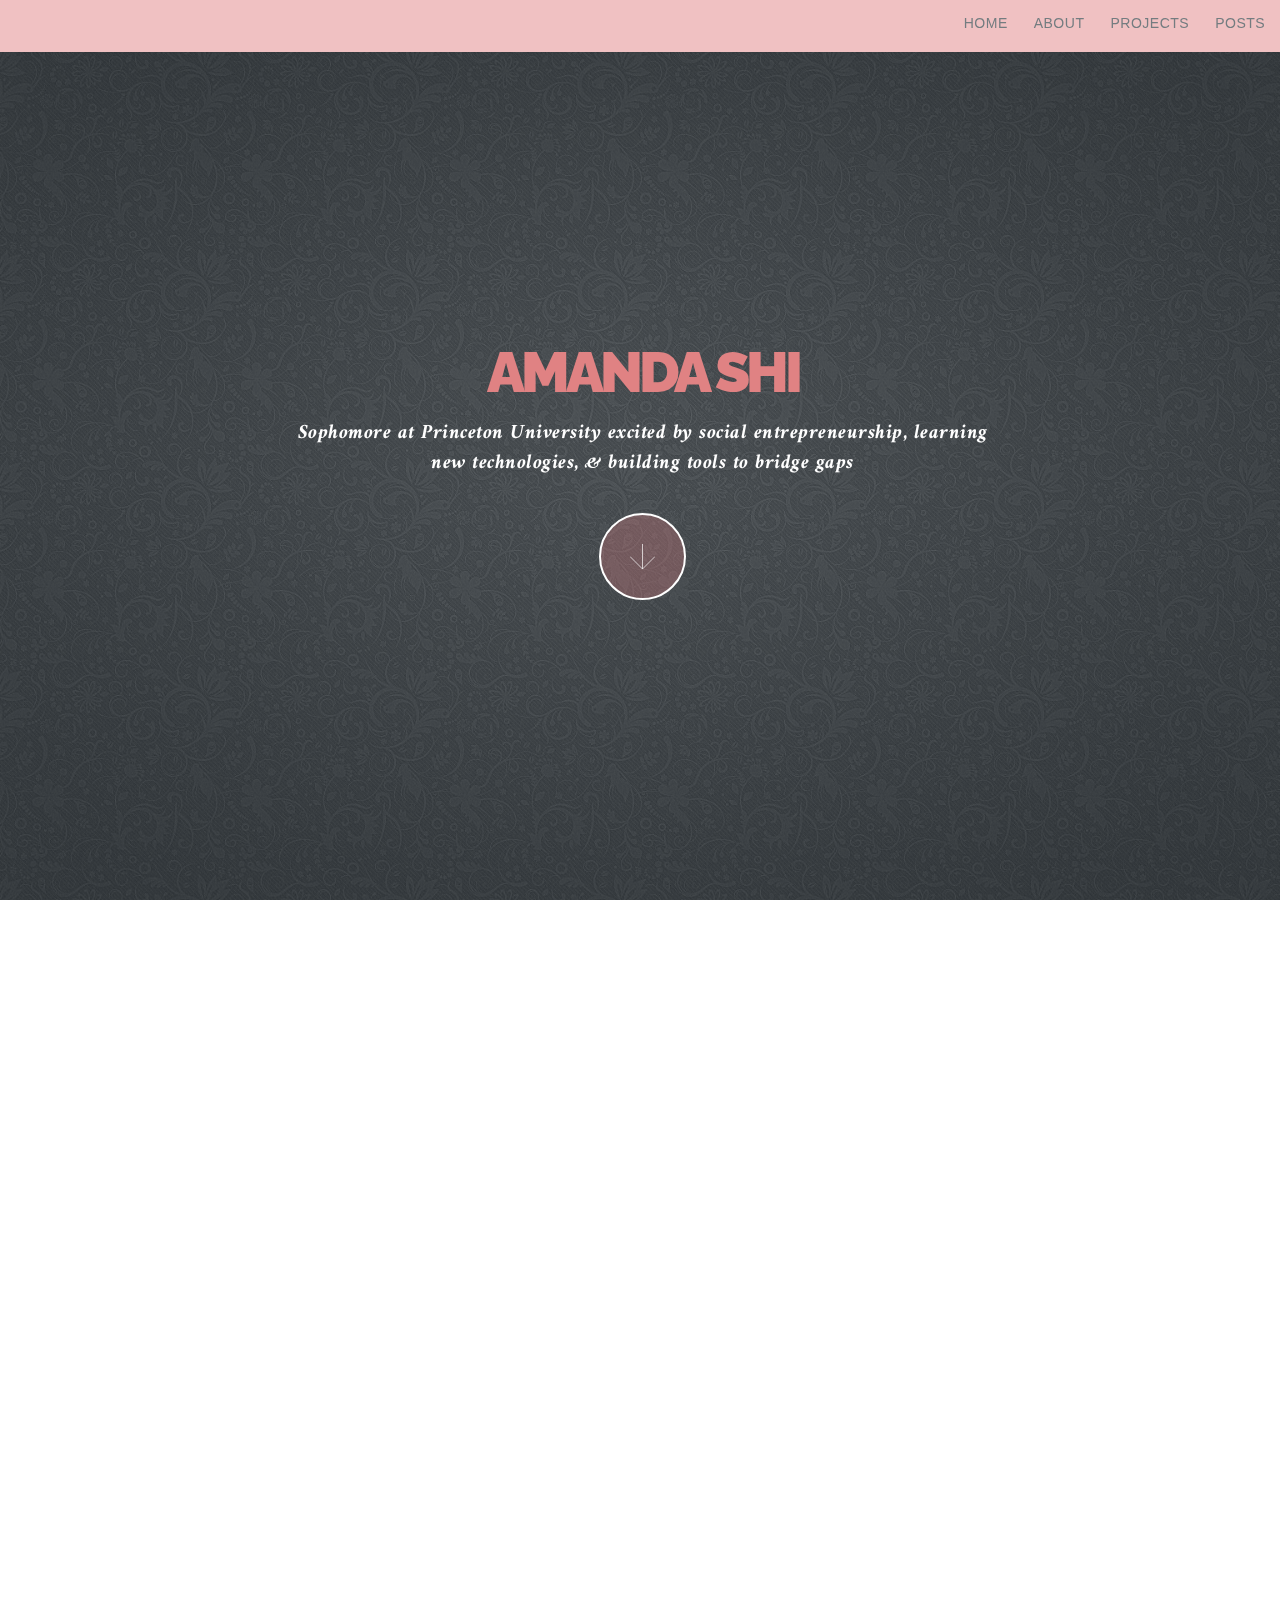
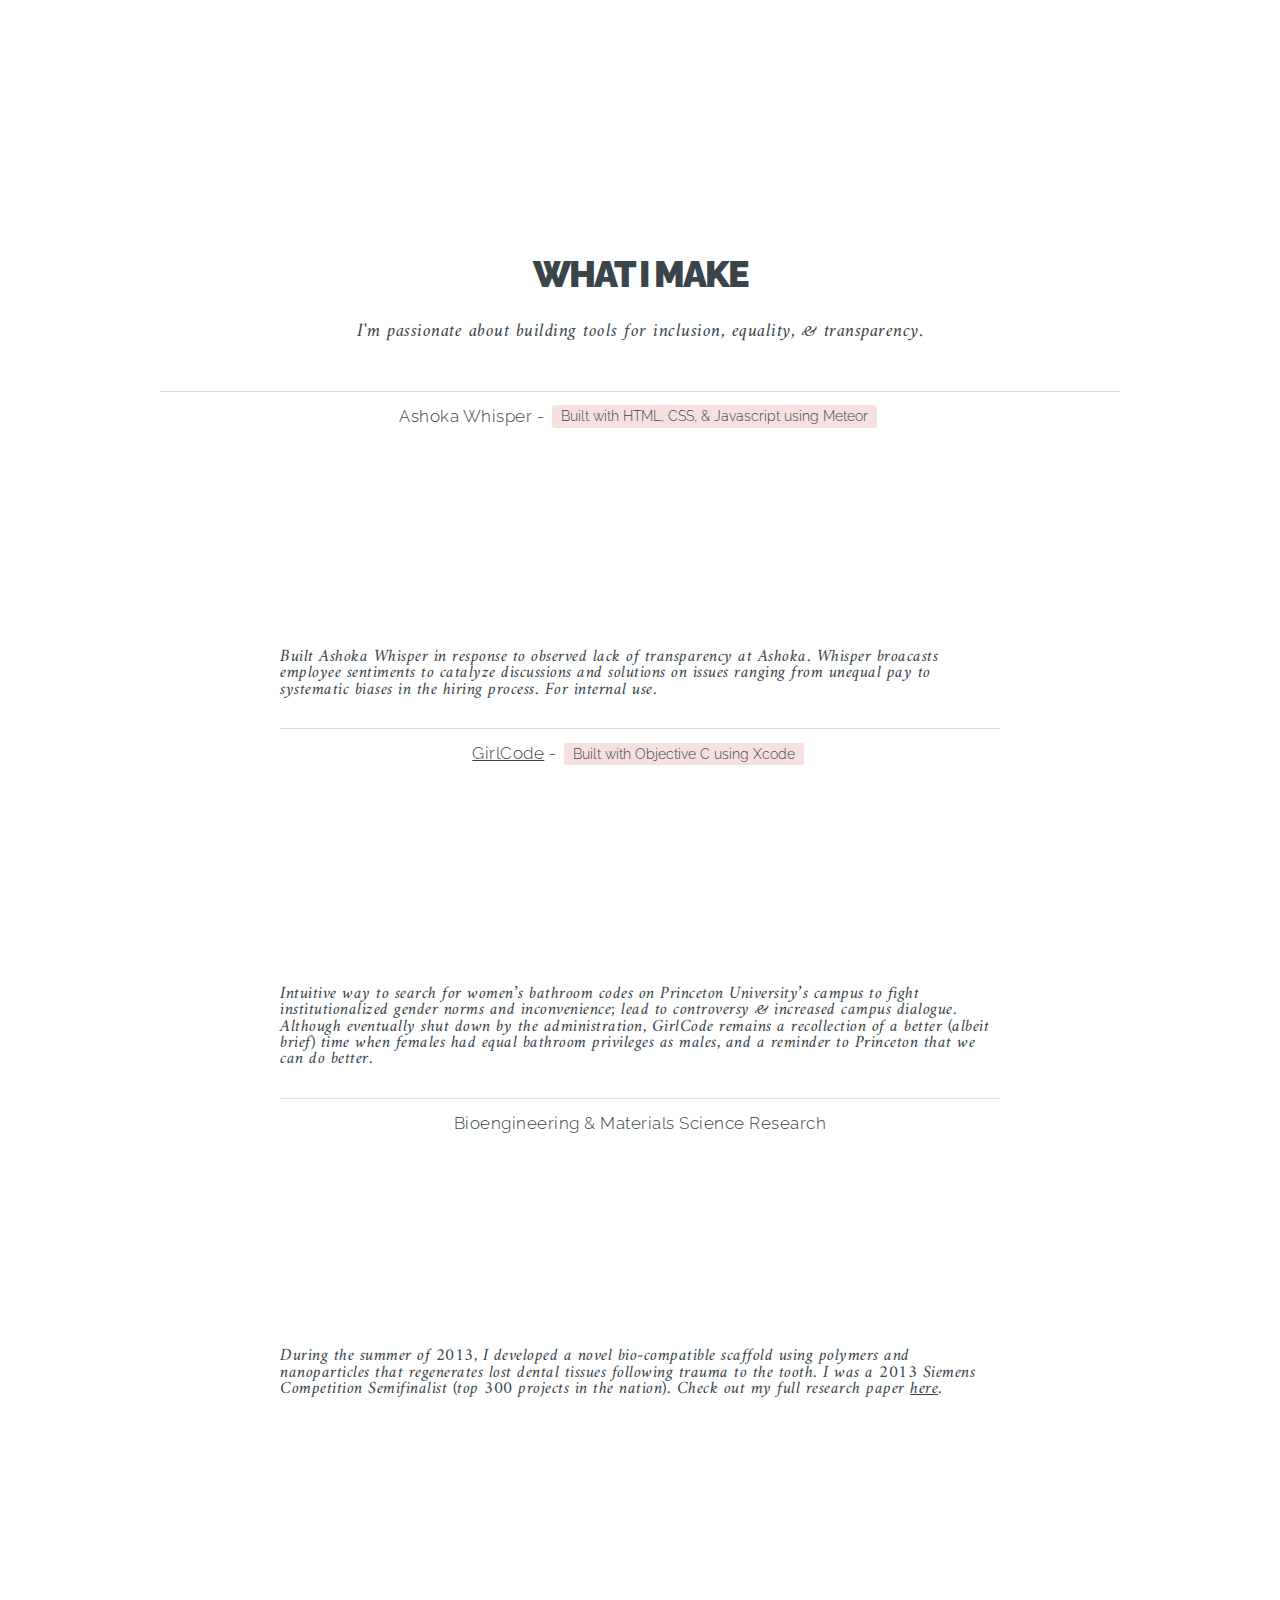
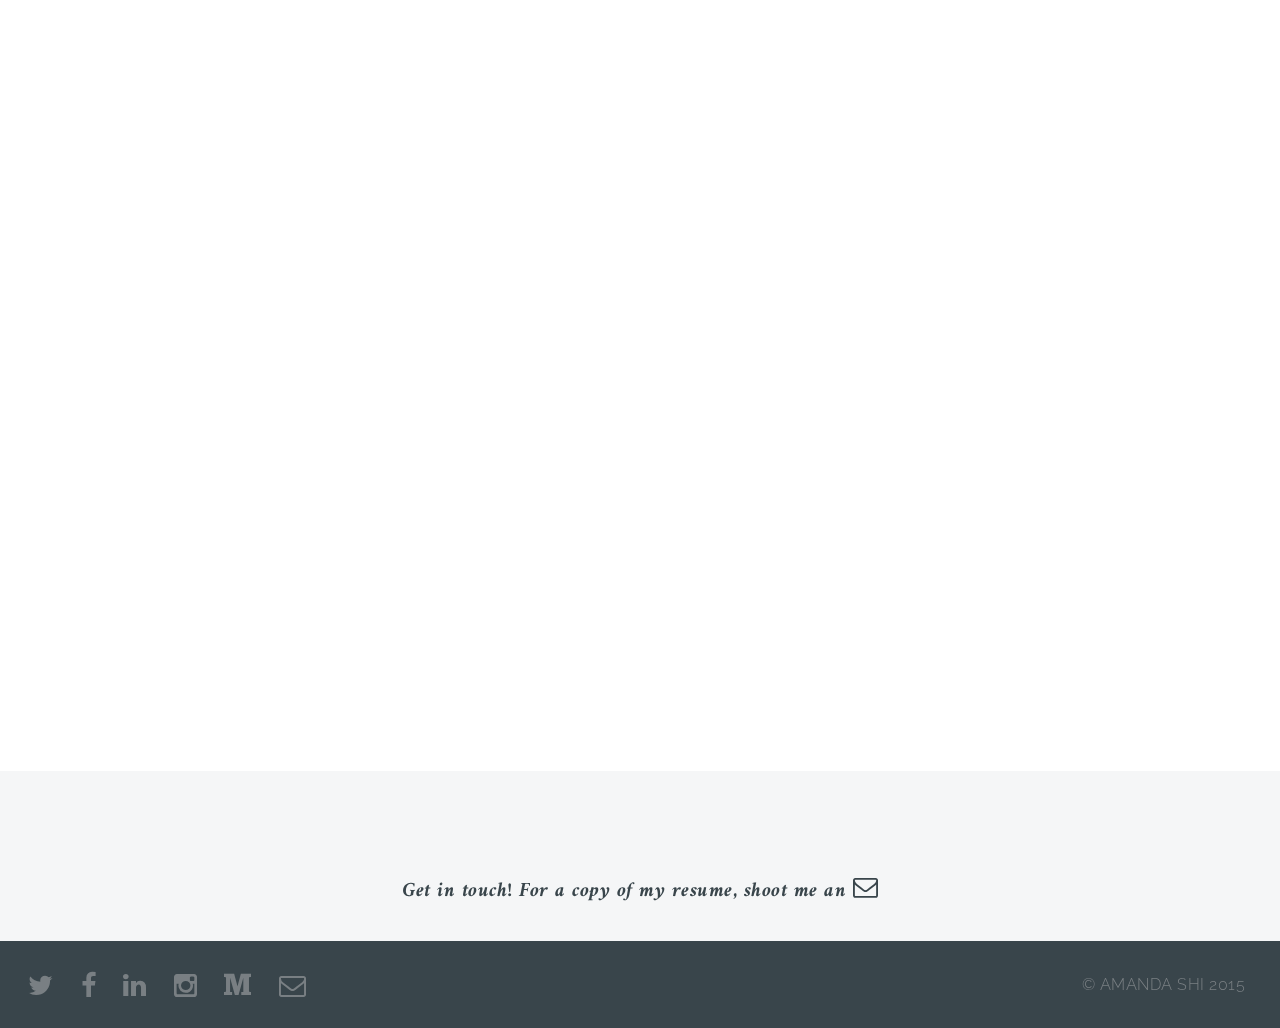
==== commit f8c99f1f: "resized photos" ====
--- a/index.html
+++ b/index.html
@@ -23,7 +23,6 @@
 	    <link rel="icon" href="favicon.ico?v=2" type="image/x-icon" />
 	</head>
 	<body>
-
 		<!-- Header -->
 			<header id="header">
 
--- a/assets/css/main.css
+++ b/assets/css/main.css
@@ -43,8 +43,14 @@
 	}
 
 	#thumbnails{
-		width: 450px;
-		height: 280px;
+		width: 100%;
+		height: 90%;
+		overflow: hidden;
+	}
+
+	#thumbnail{
+		width: 103%;
+		overflow: hidden;
 	}
 
 	.descriptions{
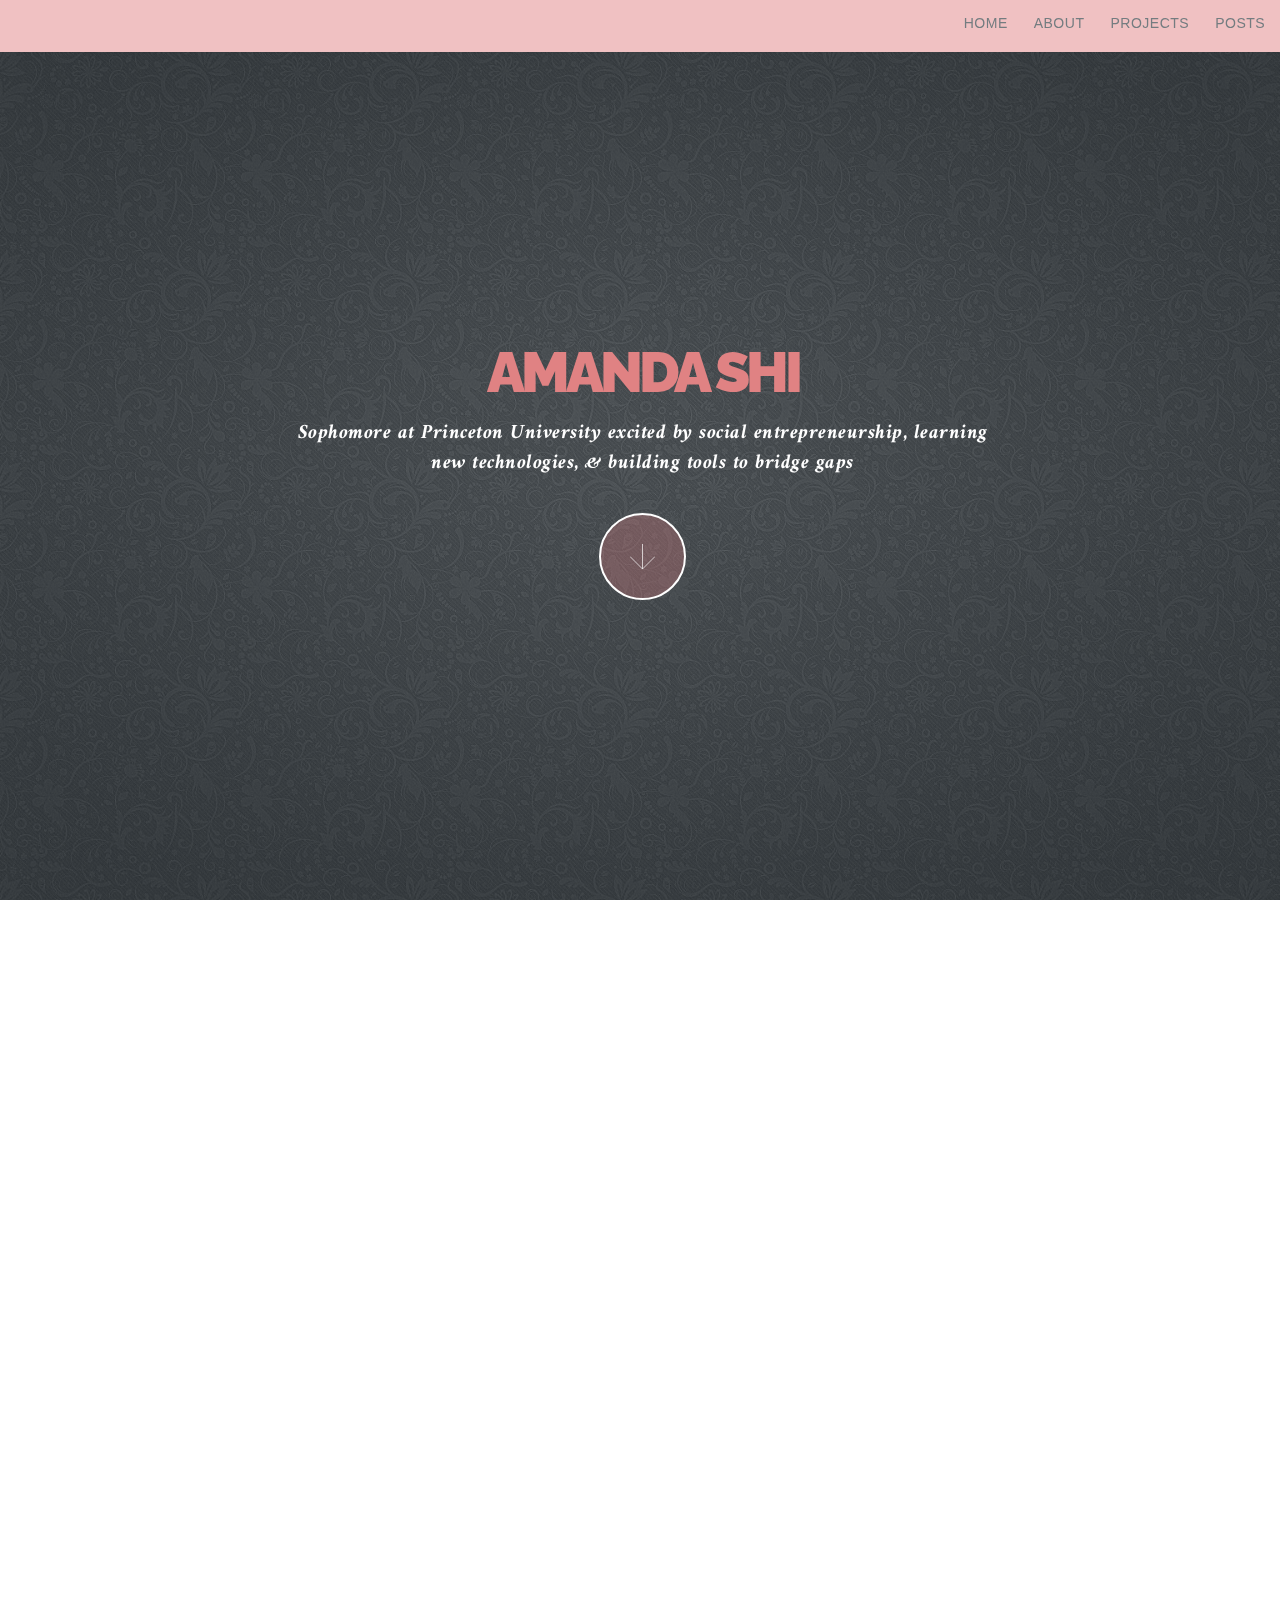
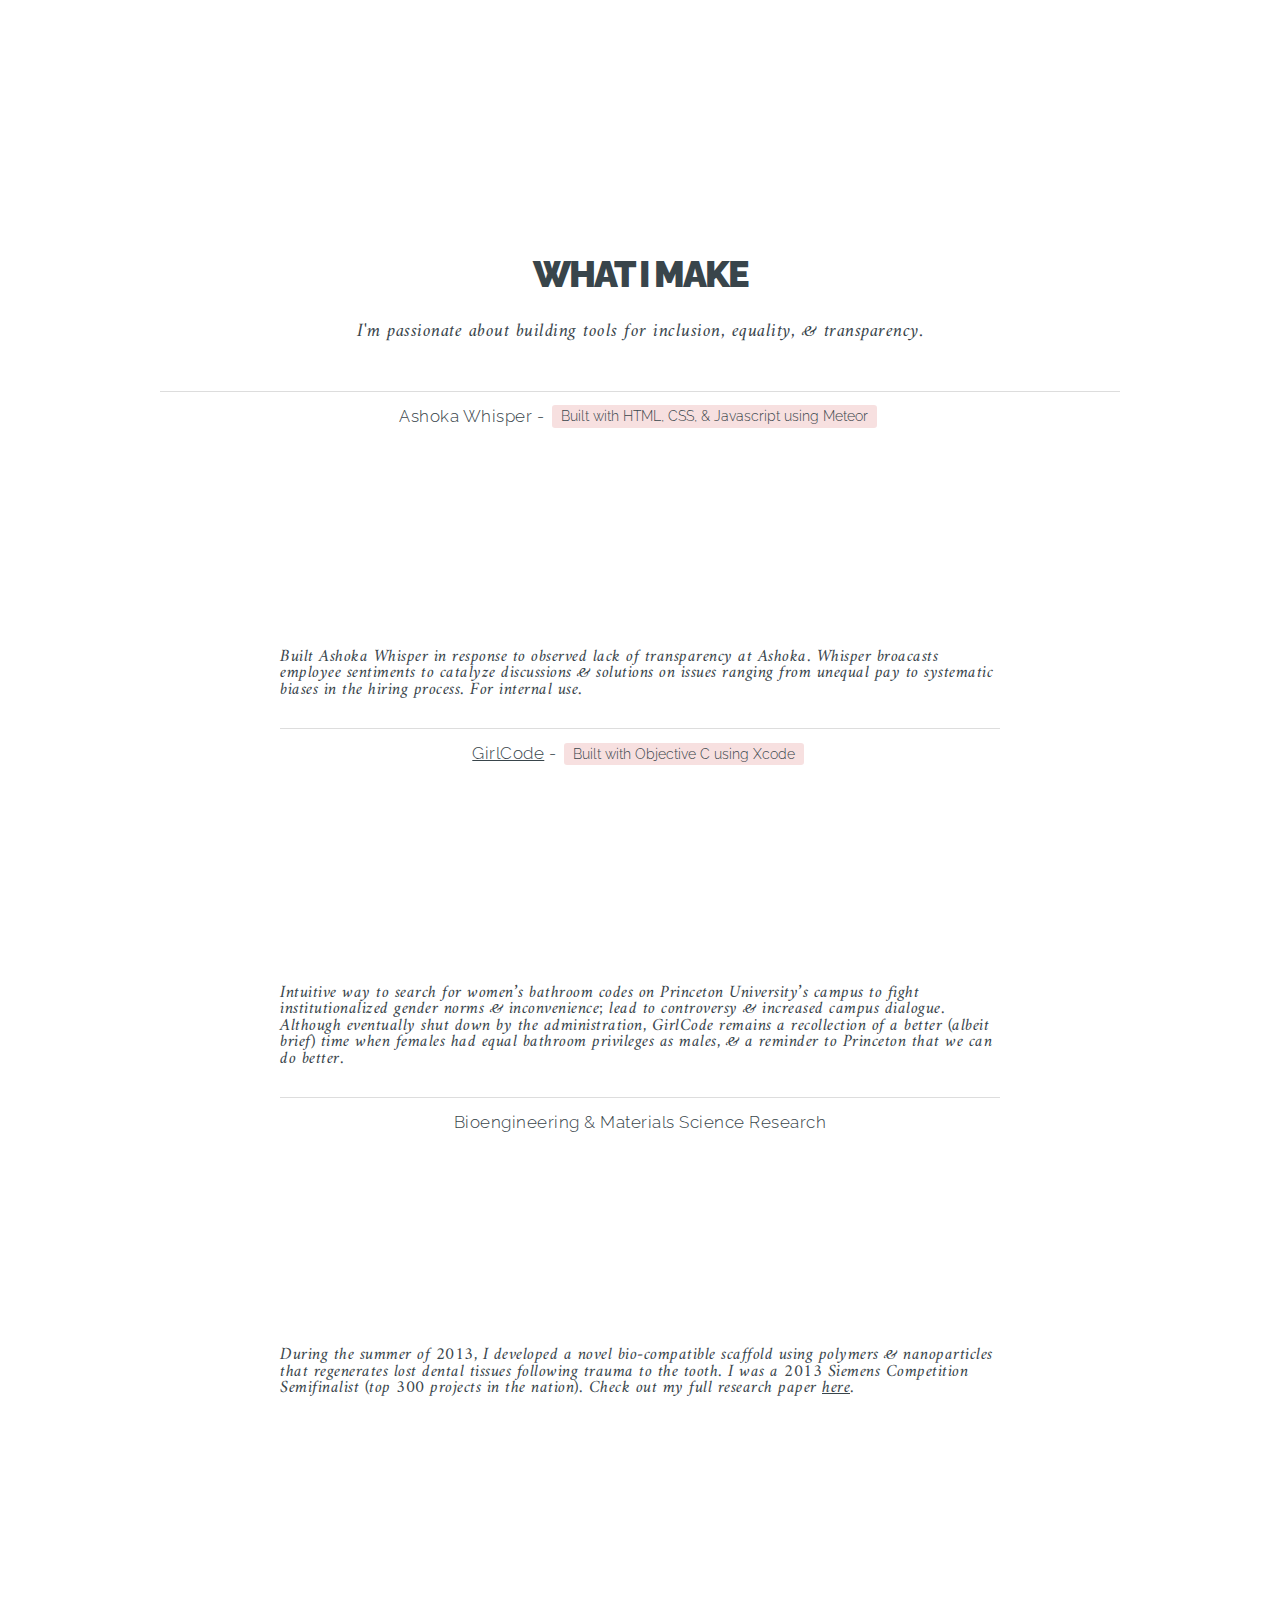
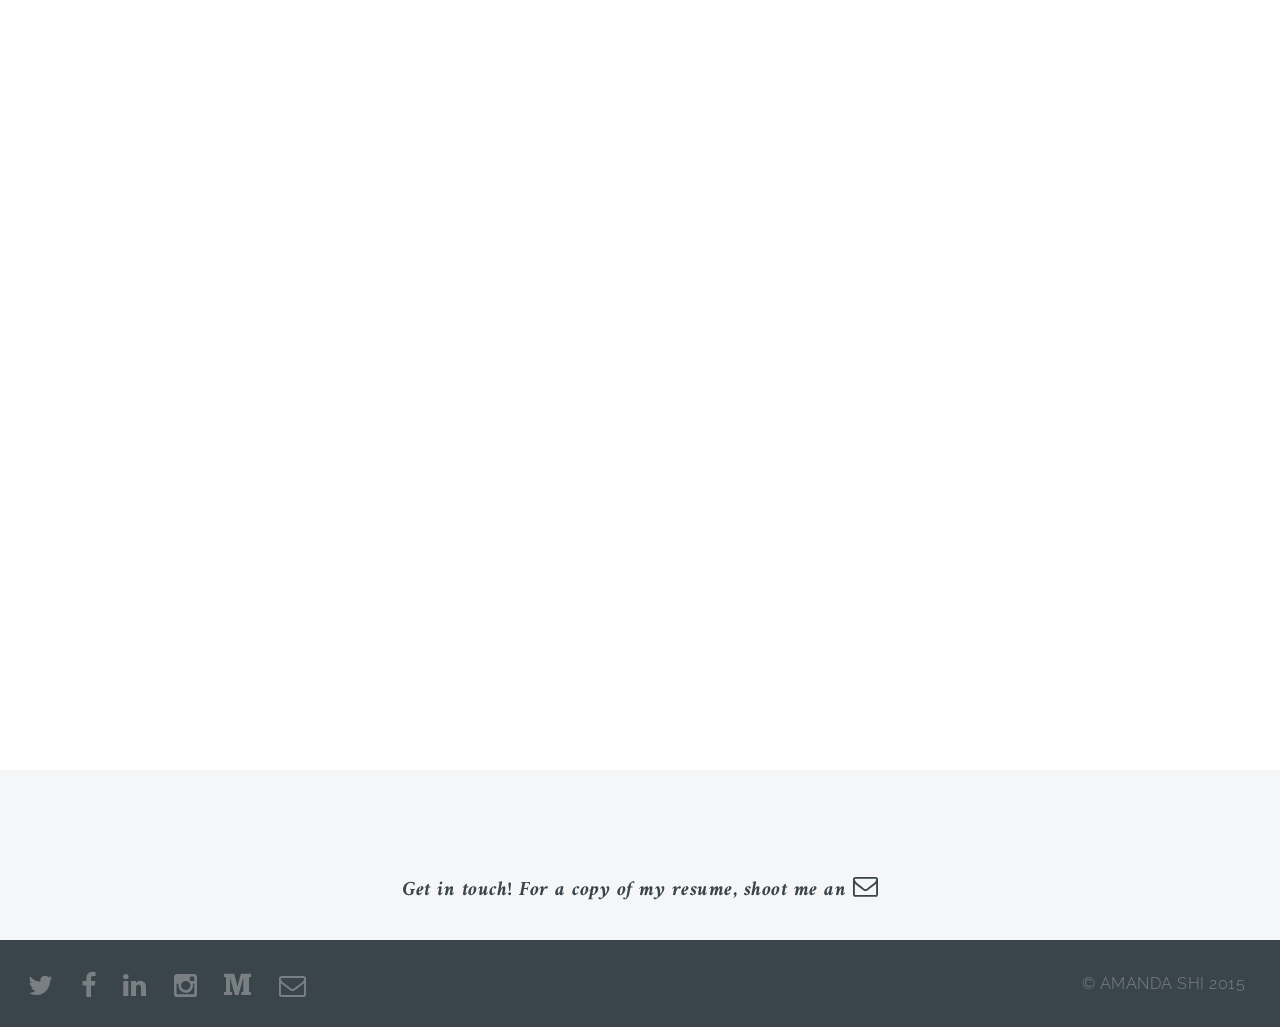
==== commit 93b28ee0: "mas" ====
--- a/index.html
+++ b/index.html
@@ -82,25 +82,25 @@
 						<div class="container 75% gallery">
 							<div class="descheaders">Ashoka Whisper - <code>Built with HTML, CSS, & Javascript using Meteor</code></div>
 							<div class="row 0% images">
-								<div class="6u 12u(mobile)"><a href="images/fulls/ashokawhisper.jpg" class="image fit from-left"><img src="images/fulls/ashokawhisper.jpg" title="Ashoka Whisper" id="thumbnails" alt="" /></a></div>
-								<div class="6u 12u(mobile)"><a href="images/fulls/ashokawhisper2.jpg" class="image fit from-right"><img src="images/fulls/ashokawhisper2.jpg" title="Ashoka Whisper" id="thumbnails" alt="" /></a></div>
-								<div class="descriptions">Built Ashoka Whisper in response to observed lack of transparency at Ashoka. Whisper broacasts employee sentiments to catalyze discussions and solutions on issues ranging from unequal pay to systematic biases in the hiring process. For internal use.</div>
+								<div class="6u 12u(mobile)"><a href="images/fulls/ashokawhisper.jpg" class="image fit from-left"><img src="images/fulls/ashokawhisper.jpg" title="Ashoka Whisper" alt="" /></a></div>
+								<div class="6u 12u(mobile)"><a href="images/fulls/ashokawhisper2.jpg" class="image fit from-right"><img src="images/fulls/ashokawhisper2.jpg" title="Ashoka Whisper"alt="" /></a></div>
+								<div class="descriptions">Built Ashoka Whisper in response to observed lack of transparency at Ashoka. Whisper broacasts employee sentiments to catalyze discussions & solutions on issues ranging from unequal pay to systematic biases in the hiring process. For internal use.</div>
 							</div>
 							<hr>
 							<!-- GirlCode -->
 							<div class="descheaders"><a href="bit.ly/ptongirlcode" target="_blank">GirlCode</a> - <code>Built with Objective C using Xcode</code></div>
 							<div class="row 0% images">
-								<div class="6u 12u(mobile)"><a href="images/fulls/girlcode.jpg" class="image fit from-left"><img src="images/fulls/girlcode.jpg" title="GirlCode" id="thumbnails" alt="" /></a></div>
-								<div class="6u 12u(mobile)"><a href="images/fulls/girlcode2.jpg" class="image fit from-right"><img src="images/fulls/girlcode2.jpg" title="GirlCode" id="thumbnails" alt="" /></a></div>
-								<div class="descriptions">Intuitive way to search for women’s bathroom codes on Princeton University’s campus to fight institutionalized gender norms and inconvenience; lead to controversy & increased campus dialogue. Although eventually shut down by the administration, GirlCode remains a recollection of a better (albeit brief) time when females had equal bathroom privileges as males, and a reminder to Princeton that we can do better.</div>
+								<div class="6u 12u(mobile)"><a href="images/fulls/girlcode.jpg" class="image fit from-left"><img src="images/fulls/girlcode.jpg" title="GirlCode" alt="" /></a></div>
+								<div class="6u 12u(mobile)"><a href="images/fulls/girlcode2.jpg" class="image fit from-right"><img src="images/fulls/girlcode2.jpg" title="GirlCode" alt="" /></a></div>
+								<div class="descriptions">Intuitive way to search for women’s bathroom codes on Princeton University’s campus to fight institutionalized gender norms & inconvenience; lead to controversy & increased campus dialogue. Although eventually shut down by the administration, GirlCode remains a recollection of a better (albeit brief) time when females had equal bathroom privileges as males, & a reminder to Princeton that we can do better.</div>
 							</div>
 							<hr>
 							<!-- Research -->
 							<div class="descheaders">Bioengineering & Materials Science Research</div>
 							<div class="row 0% images">
-								<div class="6u 12u(mobile)"><a href="images/fulls/siemens.jpg" class="image fit from-left"><img src="images/fulls/siemens.jpg" title="Bioengineering & Materials Science Research" id="thumbnails" alt="" /></a></div>
-								<div class="6u 12u(mobile)"><a href="images/fulls/siemens2.jpg" class="image fit from-right"><img src="images/fulls/siemens2.jpg" title="Bioengineering & Materials Science Research" id="thumbnails" alt="" /></a></div>
-								<div class="descriptions">During the summer of 2013, I developed a novel bio-compatible scaffold using polymers and nanoparticles that regenerates lost dental tissues following trauma to the tooth. I was a 2013 Siemens Competition Semifinalist (top 300 projects in the nation). Check out my full research paper <a href="research_paper.pdf">here</a>.</div>
+								<div class="6u 12u(mobile)"><a href="images/fulls/siemens.jpg" class="image fit from-left"><img src="images/fulls/siemens.jpg" title="Bioengineering & Materials Science Research" alt="" /></a></div>
+								<div class="6u 12u(mobile)"><a href="images/fulls/siemens2.jpg" class="image fit from-right"><img src="images/fulls/siemens2.jpg" title="Bioengineering & Materials Science Research" alt="" /></a></div>
+								<div class="descriptions">During the summer of 2013, I developed a novel bio-compatible scaffold using polymers & nanoparticles that regenerates lost dental tissues following trauma to the tooth. I was a 2013 Siemens Competition Semifinalist (top 300 projects in the nation). Check out my full research paper <a href="research_paper.pdf">here</a>.</div>
 							</div>
 			</section>
 
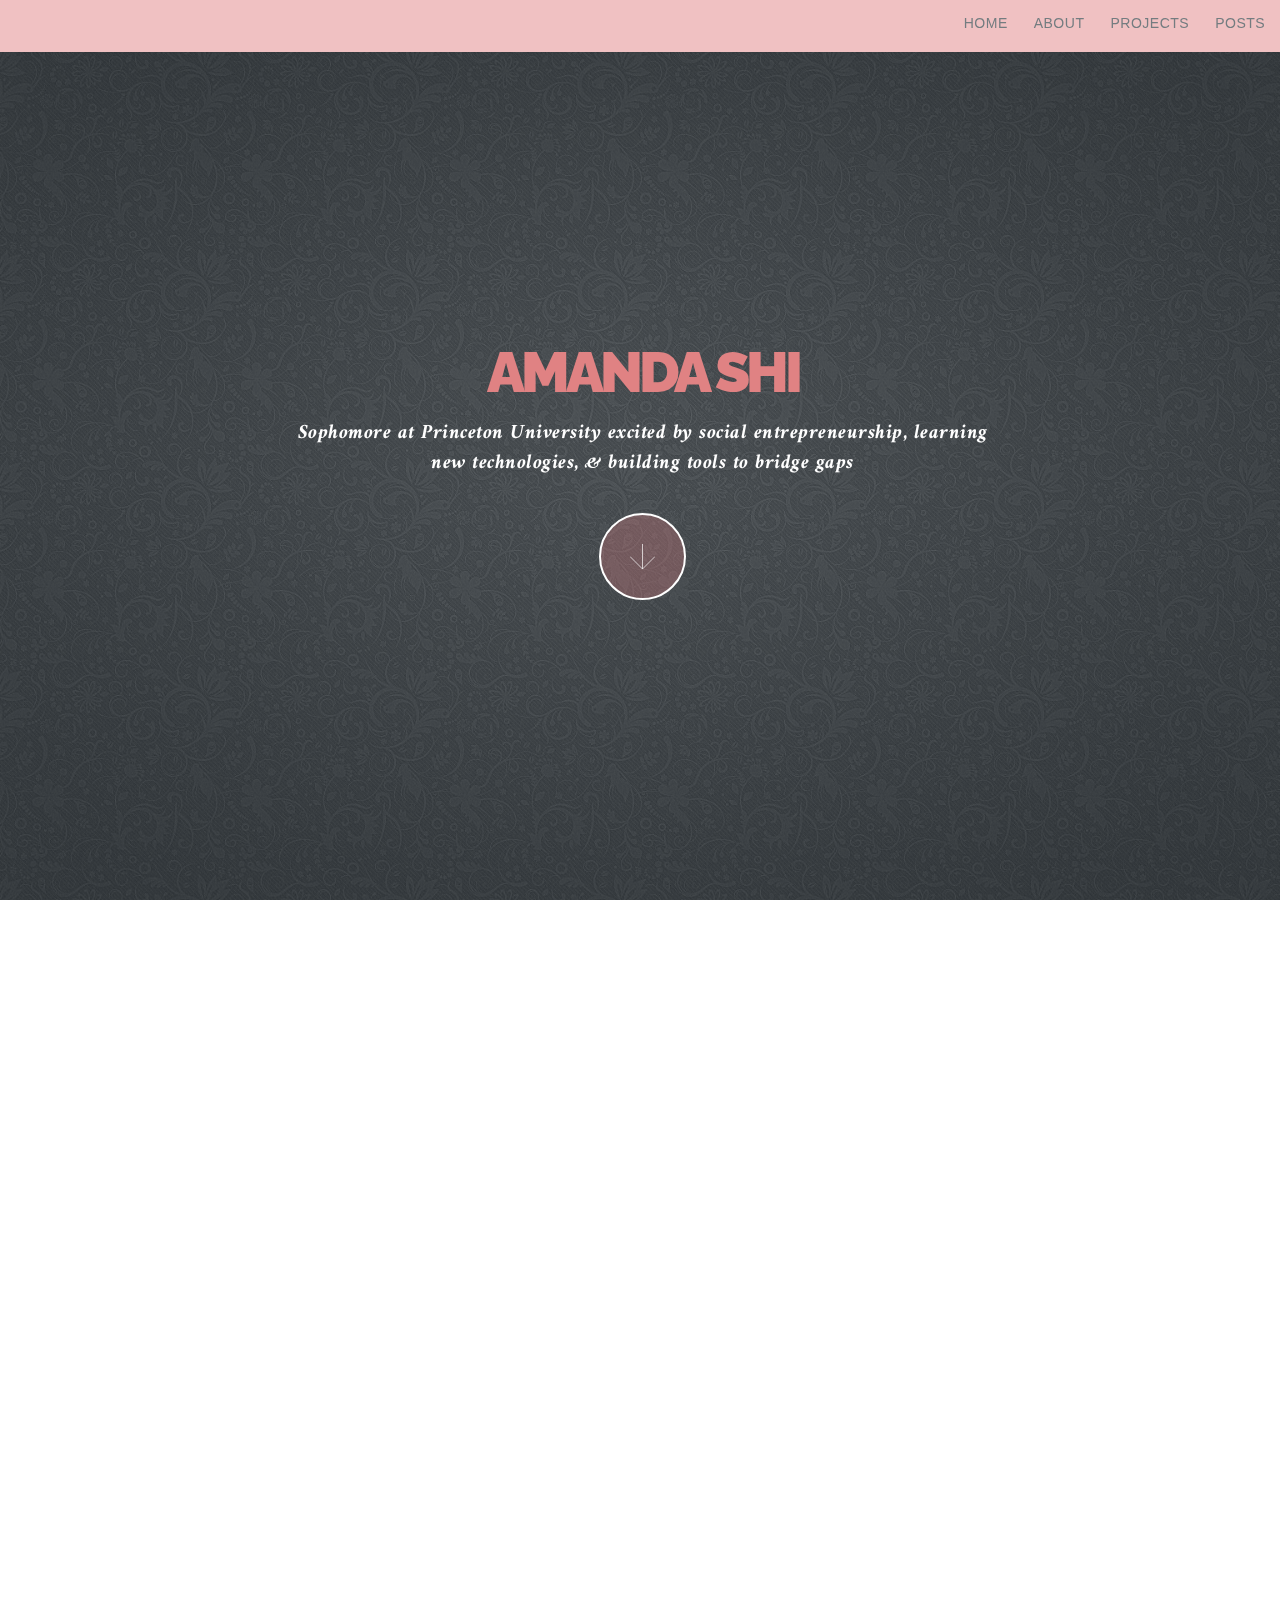
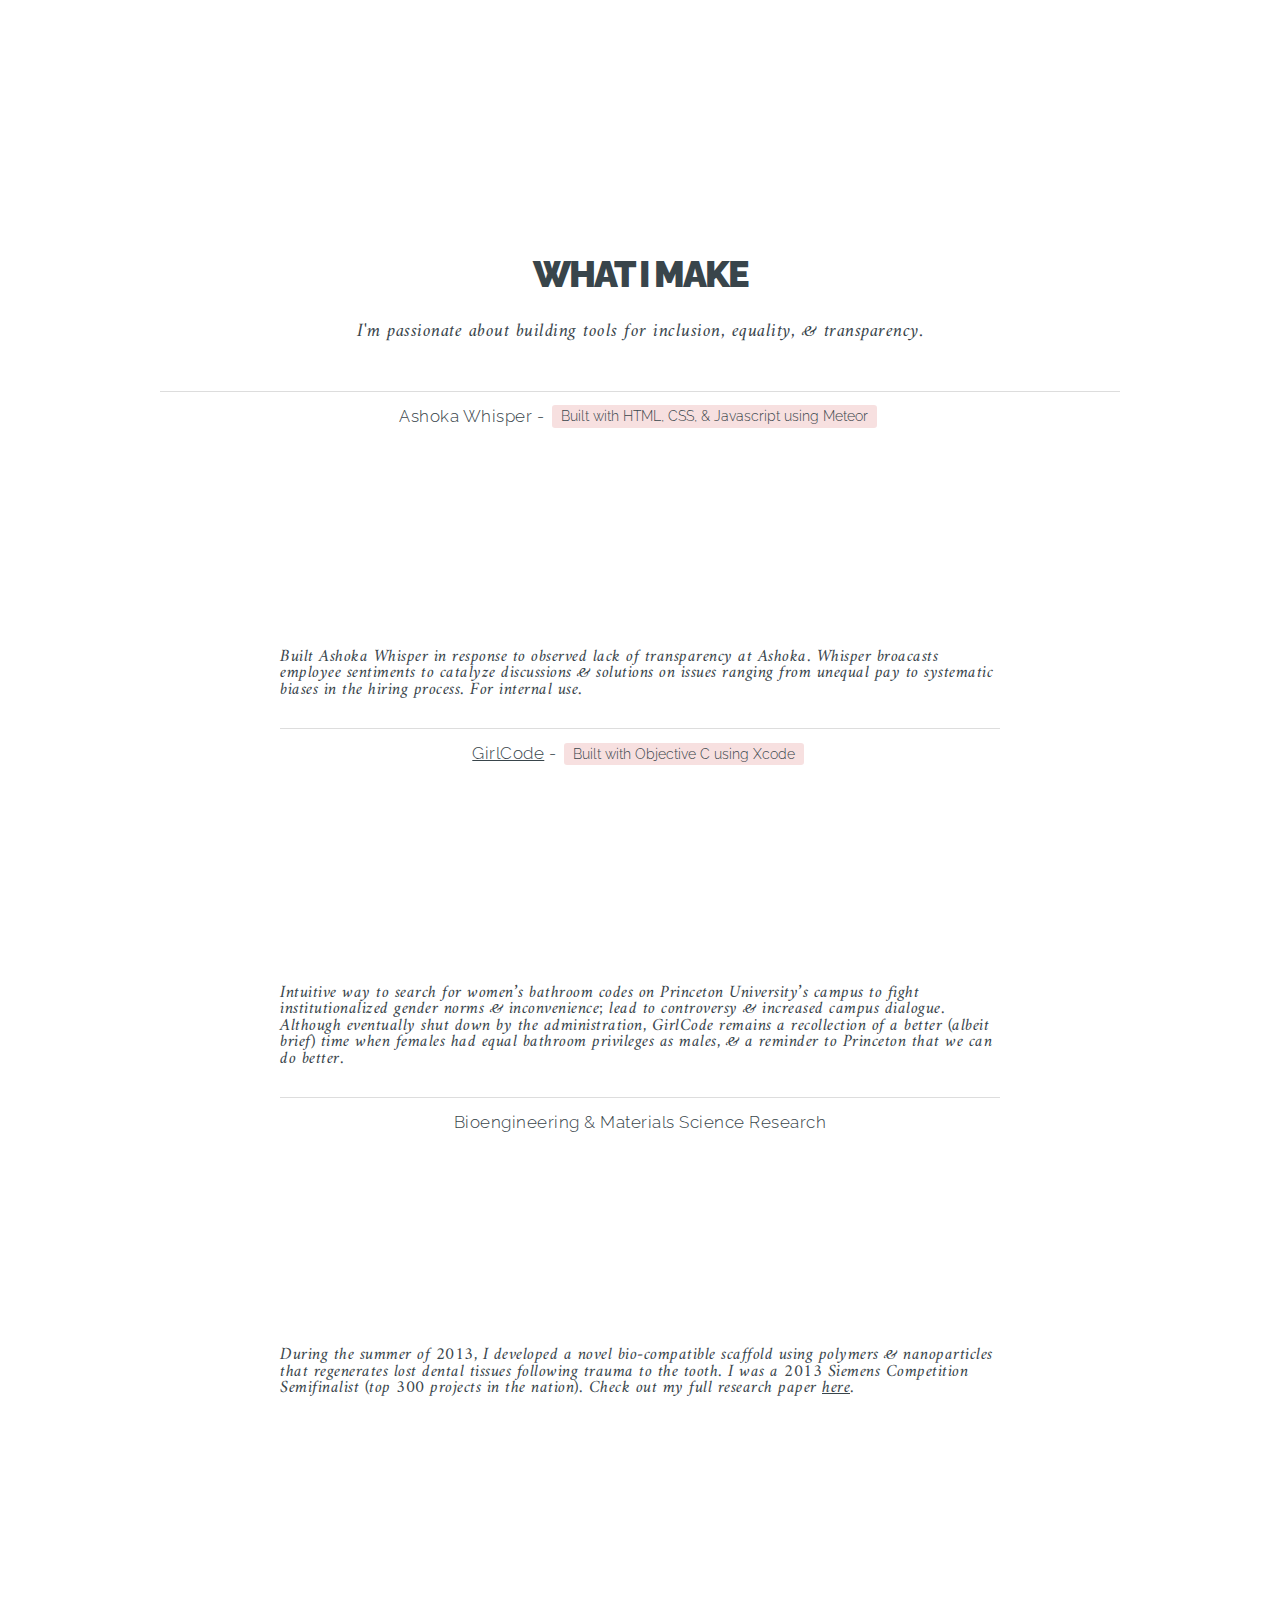
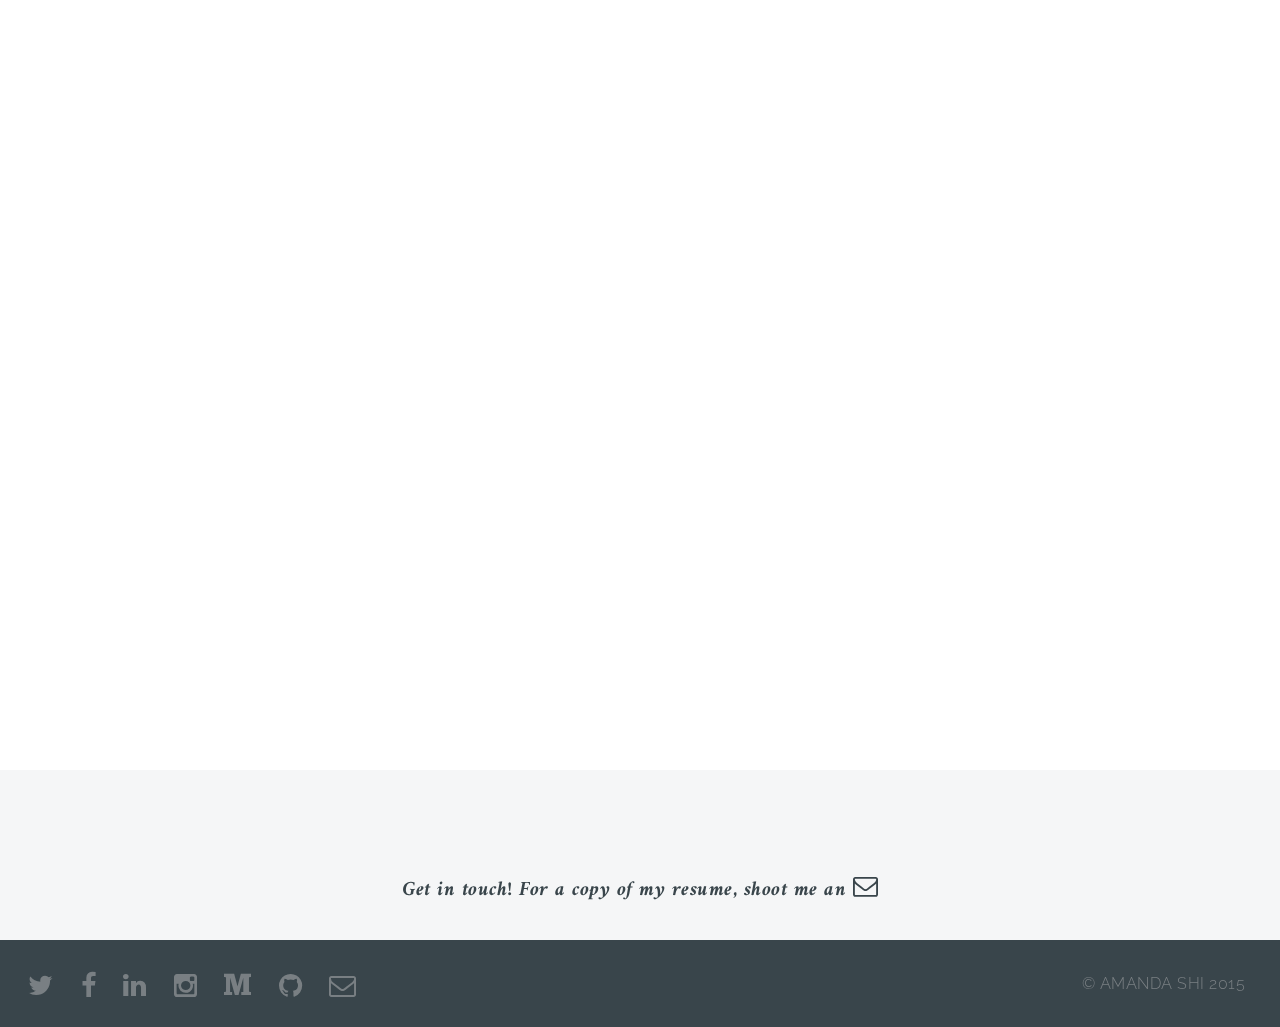
==== commit f3d57cd0: "added github" ====
--- a/index.html
+++ b/index.html
@@ -151,6 +151,7 @@
 						<li><a href="https://www.linkedin.com/in/amandashi1" target="_blank" class="icon fa-linkedin"><span class="label">Linkedin</span></a></li>
 						<li><a href="https://instagram.com/amandashi_" target="_blank" class="icon fa-instagram"><span class="label">Instagram</span></a></li>
 						<li><a href="https://medium.com/@monica.amanda.shi" target="_blank" class="icon fa-medium"><span class="label">Medium</span></a></li>
+						<li><a href="https://github.com/amandashi" target="_blank" class="icon fa-github"><span class="label">GitHub</span></a></li>
 						<li><a href="mailto:ashi@princeton.edu" target="_blank" class="icon fa-envelope-o"><span class="label">Email</span></a></li>
 					</ul>
 
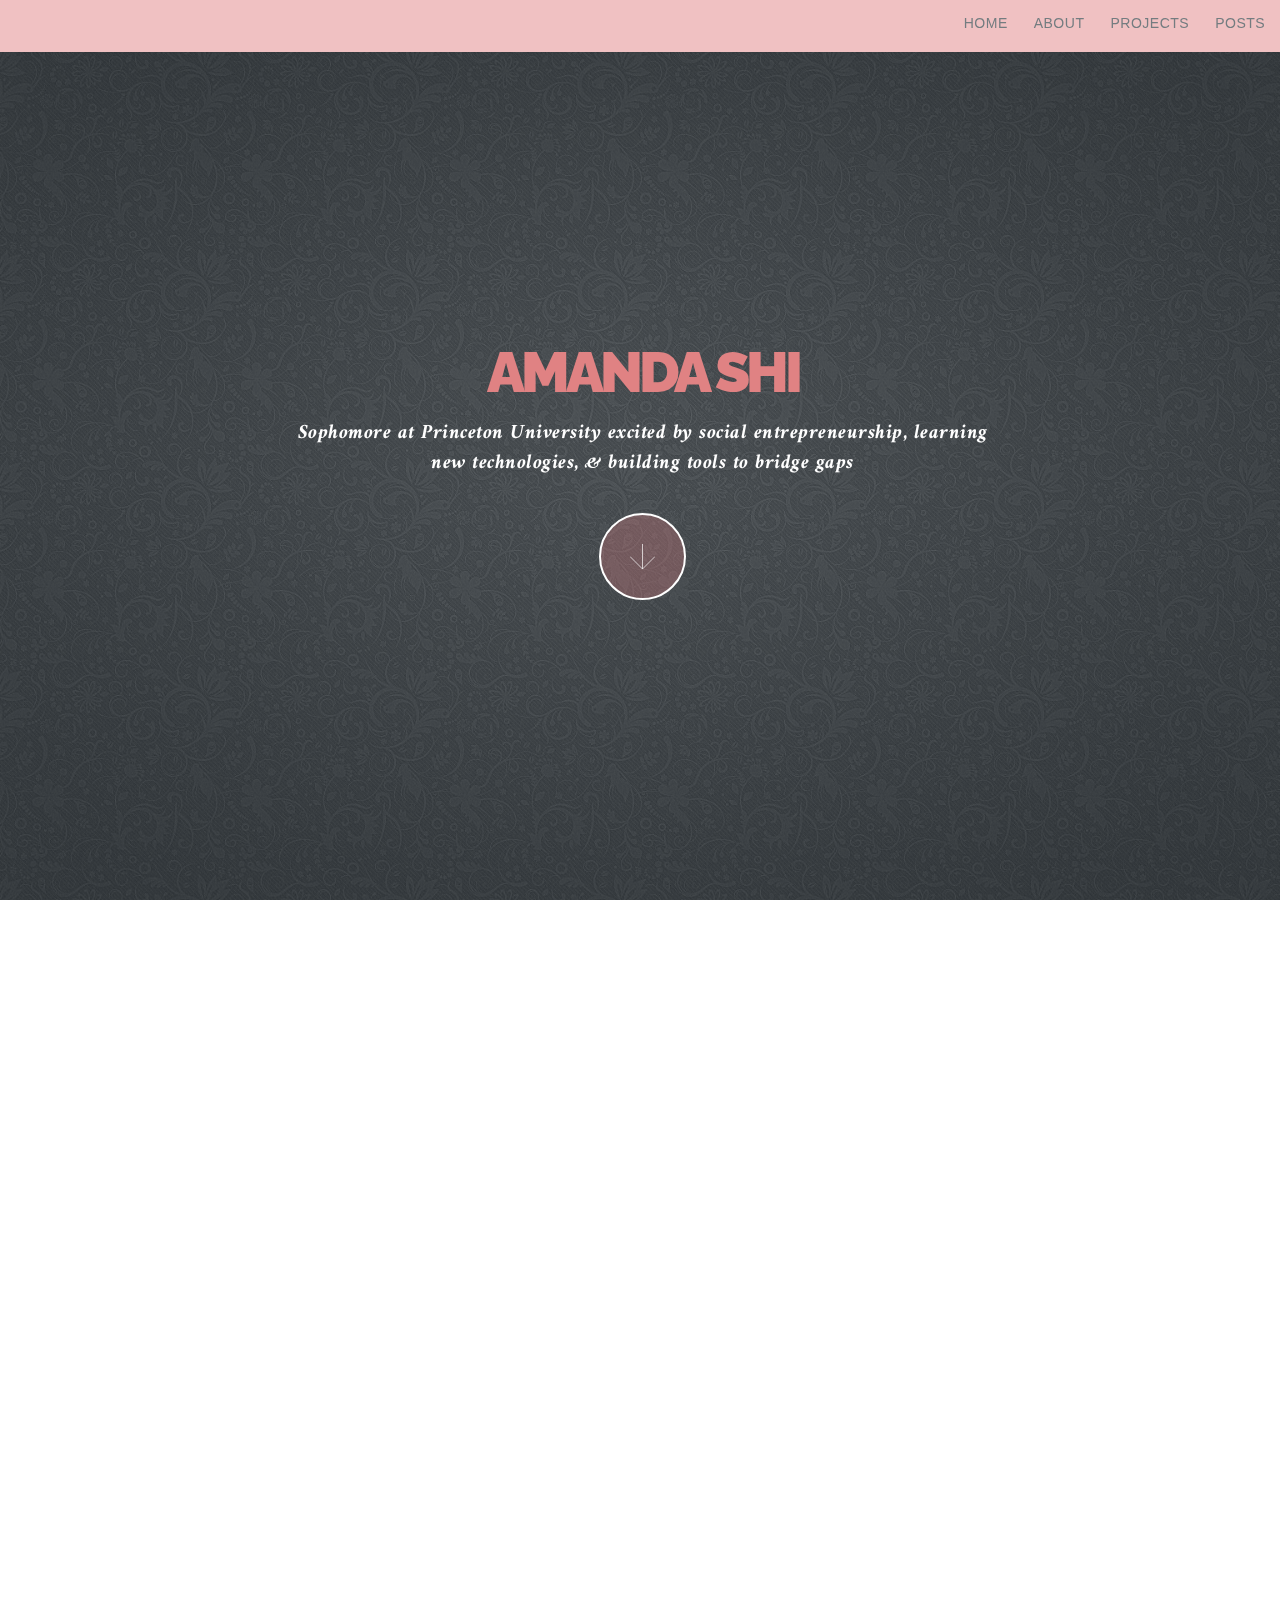
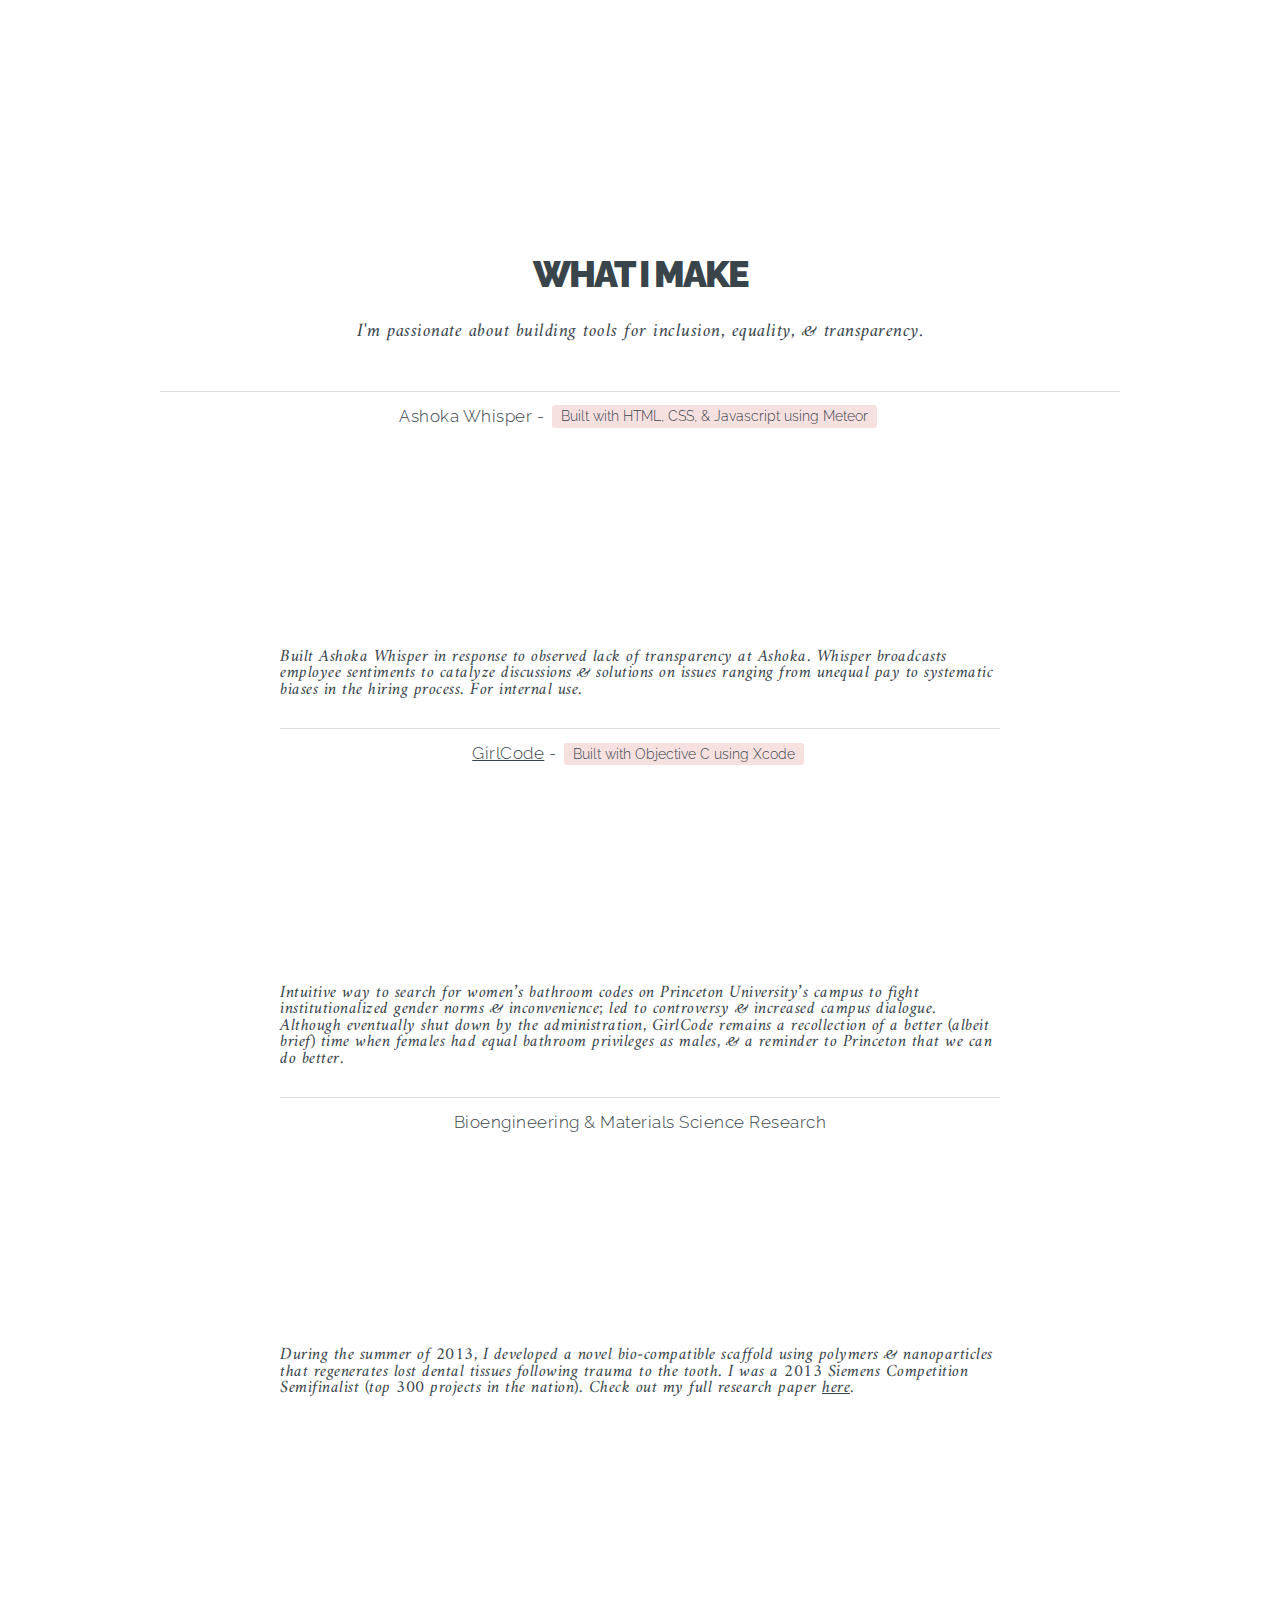
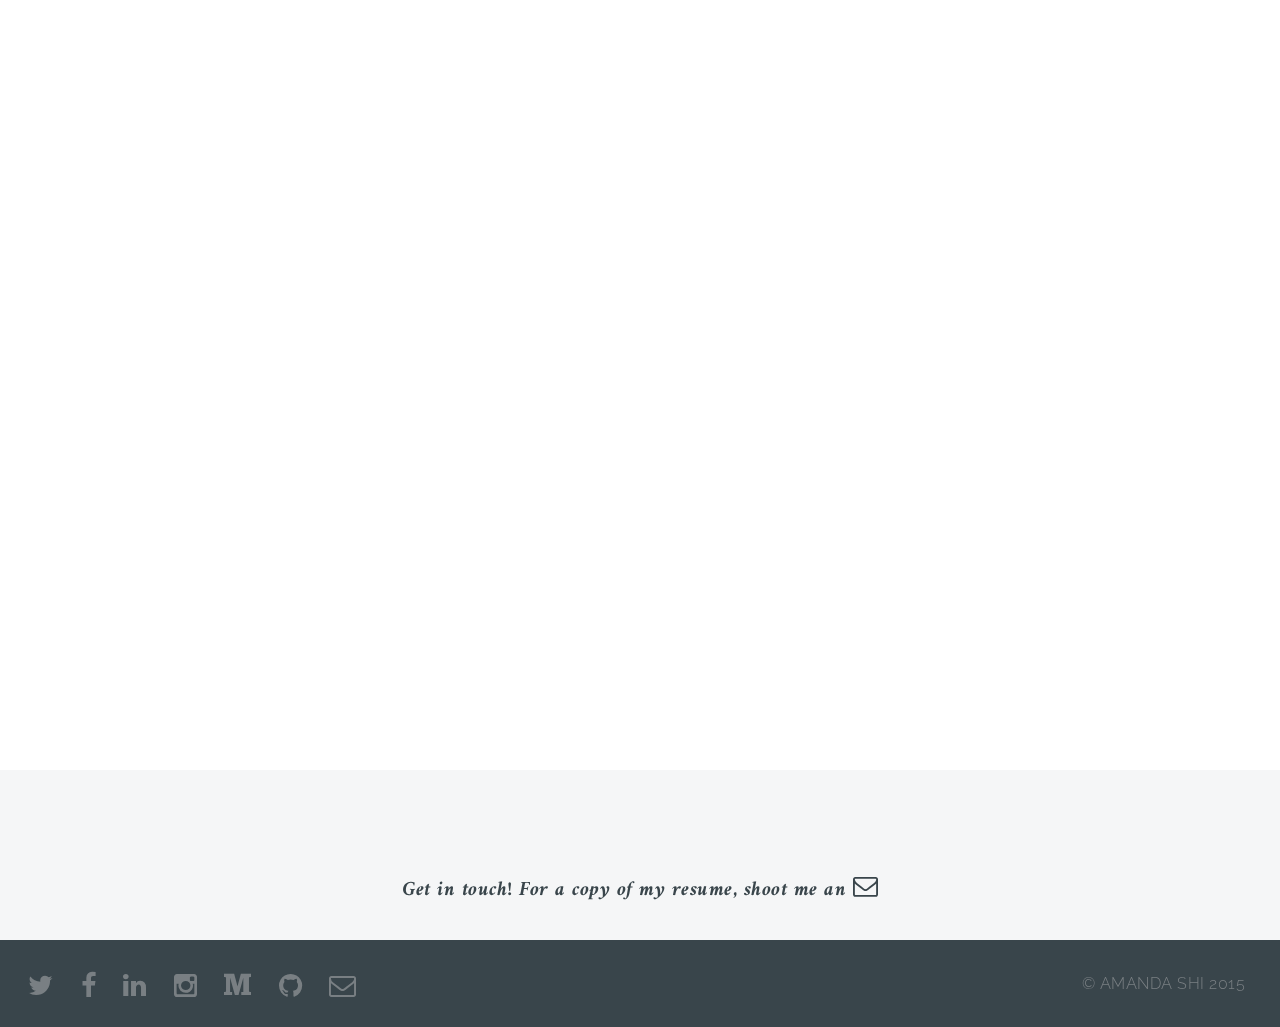
==== commit 9ce779f4: "typos" ====
--- a/index.html
+++ b/index.html
@@ -84,7 +84,7 @@
 							<div class="row 0% images">
 								<div class="6u 12u(mobile)"><a href="images/fulls/ashokawhisper.jpg" class="image fit from-left"><img src="images/fulls/ashokawhisper.jpg" title="Ashoka Whisper" alt="" /></a></div>
 								<div class="6u 12u(mobile)"><a href="images/fulls/ashokawhisper2.jpg" class="image fit from-right"><img src="images/fulls/ashokawhisper2.jpg" title="Ashoka Whisper"alt="" /></a></div>
-								<div class="descriptions">Built Ashoka Whisper in response to observed lack of transparency at Ashoka. Whisper broacasts employee sentiments to catalyze discussions & solutions on issues ranging from unequal pay to systematic biases in the hiring process. For internal use.</div>
+								<div class="descriptions">Built Ashoka Whisper in response to observed lack of transparency at Ashoka. Whisper broadcasts employee sentiments to catalyze discussions & solutions on issues ranging from unequal pay to systematic biases in the hiring process. For internal use.</div>
 							</div>
 							<hr>
 							<!-- GirlCode -->
@@ -92,7 +92,7 @@
 							<div class="row 0% images">
 								<div class="6u 12u(mobile)"><a href="images/fulls/girlcode.jpg" class="image fit from-left"><img src="images/fulls/girlcode.jpg" title="GirlCode" alt="" /></a></div>
 								<div class="6u 12u(mobile)"><a href="images/fulls/girlcode2.jpg" class="image fit from-right"><img src="images/fulls/girlcode2.jpg" title="GirlCode" alt="" /></a></div>
-								<div class="descriptions">Intuitive way to search for women’s bathroom codes on Princeton University’s campus to fight institutionalized gender norms & inconvenience; lead to controversy & increased campus dialogue. Although eventually shut down by the administration, GirlCode remains a recollection of a better (albeit brief) time when females had equal bathroom privileges as males, & a reminder to Princeton that we can do better.</div>
+								<div class="descriptions">Intuitive way to search for women’s bathroom codes on Princeton University’s campus to fight institutionalized gender norms & inconvenience; led to controversy & increased campus dialogue. Although eventually shut down by the administration, GirlCode remains a recollection of a better (albeit brief) time when females had equal bathroom privileges as males, & a reminder to Princeton that we can do better.</div>
 							</div>
 							<hr>
 							<!-- Research -->
--- a/assets/css/main.css
+++ b/assets/css/main.css
@@ -40,17 +40,6 @@
 		font-family: 'Raleway', sans-serif;
 		font-weight: 90%
 		font-size: 80%;
-	}
-
-	#thumbnails{
-		width: 100%;
-		height: 90%;
-		overflow: hidden;
-	}
-
-	#thumbnail{
-		width: 103%;
-		overflow: hidden;
 	}
 
 	.descriptions{
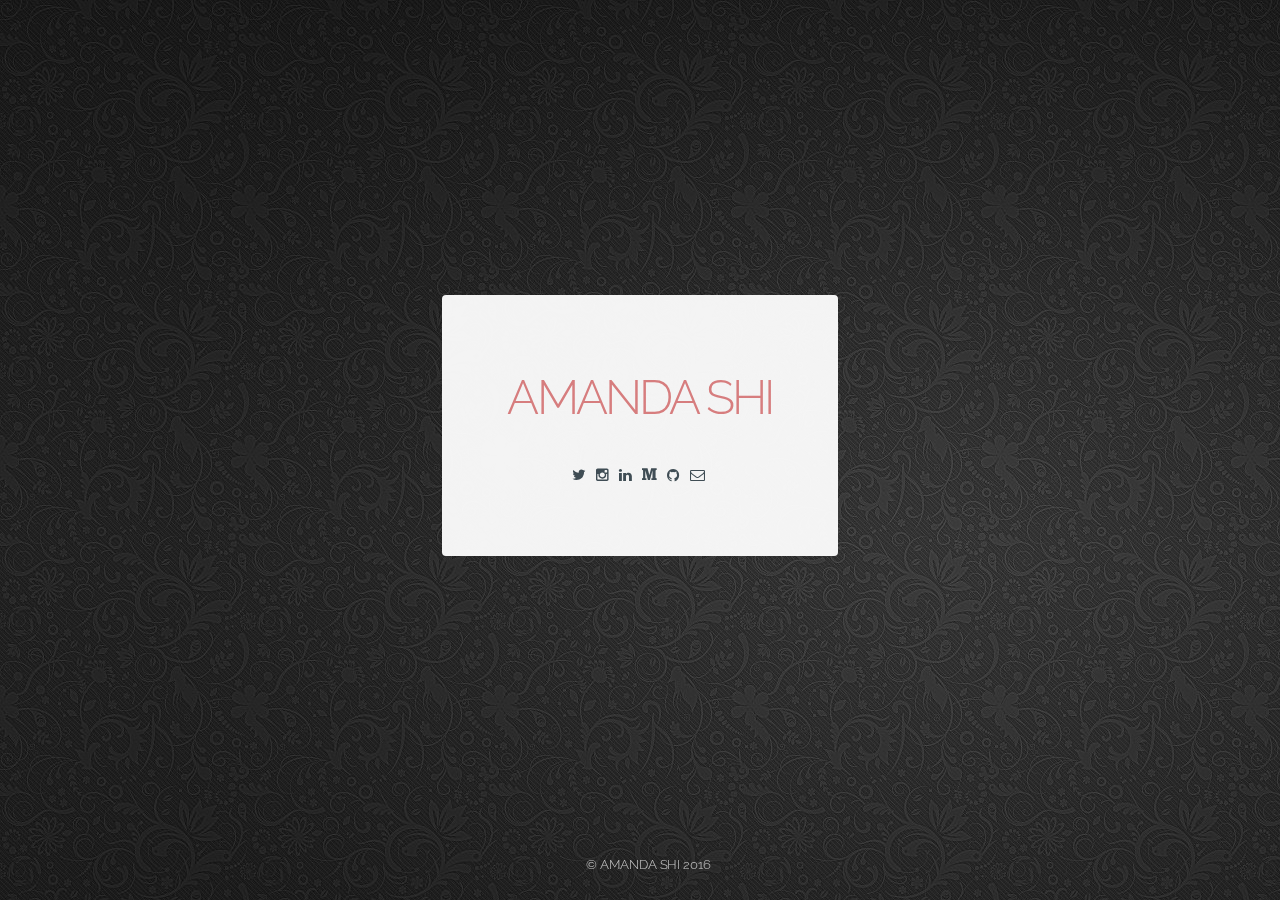
==== commit 72c4eeed: "changed site" ====
--- a/index.html
+++ b/index.html
@@ -10,167 +10,60 @@
   ga('send', 'pageview');
 
 </script>
-
+<html>
 	<head>
 		<title>Amanda Shi</title>
 		<meta charset="utf-8" />
 		<meta name="viewport" content="width=device-width, initial-scale=1" />
-		<!--[if lte IE 8]><script src="assets/js/ie/html5shiv.js"></script><![endif]-->
+		<!--[if lte IE 8]><script src="assets/js/html5shiv.js"></script><![endif]-->
 		<link rel="stylesheet" href="assets/css/main.css" />
+		<!--[if lte IE 9]><link rel="stylesheet" href="assets/css/ie9.css" /><![endif]-->
 		<!--[if lte IE 8]><link rel="stylesheet" href="assets/css/ie8.css" /><![endif]-->
-		<!--[if lte IE 9]><link rel="stylesheet" href="assets/css/ie9.css" /><![endif]-->
+		<noscript><link rel="stylesheet" href="assets/css/noscript.css" /></noscript>
 		<link href='http://fonts.googleapis.com/css?family=Amiri:400italic|Raleway:300' rel='stylesheet' type='text/css'>
 	    <link rel="icon" href="favicon.ico?v=2" type="image/x-icon" />
 	</head>
-	<body>
-		<!-- Header -->
-			<header id="header">
+	<body class="is-loading">
 
-				<!-- Logo -->
-					<h1 id="logo"></h1>
+		<!-- Wrapper -->
+			<div id="wrapper">
 
-				<!-- Nav -->
-					<nav id="nav">
-						<ul>
-							<li><a href="#intro">HOME</a></li>
-							<li><a href="#one">ABOUT</a></li>
-							<li><a href="#work">PROJECTS</a></li>
-							<li><a href="#two">POSTS</a></li>
+				<!-- Main -->
+					<section id="main">
+						<header>
+							<h1>Amanda Shi</h1>
+							<p> </p>
+						</header>
+
+						<footer>
+							<ul class="icons">
+								<a href="https://www.twitter.com/amandashi_" target="_blank" class="icon fa-twitter"><span class="label">Twitter</span></a>
+								<a href="https://instagram.com/amandashi_" target="_blank" class="icon fa-instagram"><span class="label">Instagram</span></a>
+								<a href="https://www.linkedin.com/in/amandashi1" target="_blank" class="icon fa-linkedin"><span class="label">Linkedin</span></a>
+								<a href="https://medium.com/@monica.amanda.shi" target="_blank" class="icon fa-medium"><span class="label">Medium</span></a>
+								<a href="https://github.com/amandashi" target="_blank" class="icon fa-github"><span class="label">GitHub</span></a>
+								<a href="mailto:ashi@princeton.edu" target="_blank" class="icon fa-envelope-o"><span class="label">Email</span></a>
+							</ul>
+						</footer>
+					</section>
+
+				<!-- Footer -->
+					<footer id="footer">
+						<ul class="copyright">
+							<li>&copy; Amanda Shi 2016</li>
 						</ul>
-					</nav>
+					</footer>
 
-			</header>
-
-		<!-- Intro -->
-			<section id="intro" class="main style1 dark fullscreen">
-				<div class="content container 75%">
-					<header>
-						<h2>AMANDA SHI</h2>
-					</header>
-					<h3>Sophomore at Princeton University excited by social entrepreneurship, learning new technologies, & building tools to bridge gaps</h3>
-					<footer>
-						<a href="#one" class="button style2 down">More</a>
-					</footer>
-				</div>
-			</section>
-
-		<!-- About -->
-			<section id="one" class="main style2 right dark fullscreen">
-				<div class="content box style2">
-					<header>
-						<h2>WHO I AM</h2>
-					</header>
-					<p id="about">I'm a sophomore at Princeton University interested in computer science, economics, & psychology. I direct <a href="http://princetonsi.com/events" target="_blank">Princeton's Social Impact Competition</a>, organize <a href="https://www.hackprinceton.com/" target="_blank">HackPrinceton</a>, & journal at <a href="http://www.huffingtonpost.com/amanda-shi/" target="_blank">The Huffington Post</a> & <a href="https://medium.com/@monica.amanda.shi" target="_blank">Medium</a>.
-					</p>
-					<hr>
-					<p> This summer, I worked in product & web development at <a href="https://www.ashoka.org/" target="_blank">Ashoka</a>, a social impact investing organization with a global network of over 3,000 fellows. 
-				</div>
-			</section>
-
-		<!-- Projects -->
-			<section id="work" class="main style3 primary">
-				<div class="content container">
-					<header>
-						<h2>WHAT I MAKE</h2>
-						<p>I'm passionate about building tools for inclusion, equality, & transparency.</p>
-					</header>
-
-					<!-- Lightbox Gallery  -->
-
-						<!-- Ashoka Whisper -->
-						<hr>
-						<div class="container 75% gallery">
-							<div class="descheaders">Ashoka Whisper - <code>Built with HTML, CSS, & Javascript using Meteor</code></div>
-							<div class="row 0% images">
-								<div class="6u 12u(mobile)"><a href="images/fulls/ashokawhisper.jpg" class="image fit from-left"><img src="images/fulls/ashokawhisper.jpg" title="Ashoka Whisper" alt="" /></a></div>
-								<div class="6u 12u(mobile)"><a href="images/fulls/ashokawhisper2.jpg" class="image fit from-right"><img src="images/fulls/ashokawhisper2.jpg" title="Ashoka Whisper"alt="" /></a></div>
-								<div class="descriptions">Built Ashoka Whisper in response to observed lack of transparency at Ashoka. Whisper broadcasts employee sentiments to catalyze discussions & solutions on issues ranging from unequal pay to systematic biases in the hiring process. For internal use.</div>
-							</div>
-							<hr>
-							<!-- GirlCode -->
-							<div class="descheaders"><a href="bit.ly/ptongirlcode" target="_blank">GirlCode</a> - <code>Built with Objective C using Xcode</code></div>
-							<div class="row 0% images">
-								<div class="6u 12u(mobile)"><a href="images/fulls/girlcode.jpg" class="image fit from-left"><img src="images/fulls/girlcode.jpg" title="GirlCode" alt="" /></a></div>
-								<div class="6u 12u(mobile)"><a href="images/fulls/girlcode2.jpg" class="image fit from-right"><img src="images/fulls/girlcode2.jpg" title="GirlCode" alt="" /></a></div>
-								<div class="descriptions">Intuitive way to search for women’s bathroom codes on Princeton University’s campus to fight institutionalized gender norms & inconvenience; led to controversy & increased campus dialogue. Although eventually shut down by the administration, GirlCode remains a recollection of a better (albeit brief) time when females had equal bathroom privileges as males, & a reminder to Princeton that we can do better.</div>
-							</div>
-							<hr>
-							<!-- Research -->
-							<div class="descheaders">Bioengineering & Materials Science Research</div>
-							<div class="row 0% images">
-								<div class="6u 12u(mobile)"><a href="images/fulls/siemens.jpg" class="image fit from-left"><img src="images/fulls/siemens.jpg" title="Bioengineering & Materials Science Research" alt="" /></a></div>
-								<div class="6u 12u(mobile)"><a href="images/fulls/siemens2.jpg" class="image fit from-right"><img src="images/fulls/siemens2.jpg" title="Bioengineering & Materials Science Research" alt="" /></a></div>
-								<div class="descriptions">During the summer of 2013, I developed a novel bio-compatible scaffold using polymers & nanoparticles that regenerates lost dental tissues following trauma to the tooth. I was a 2013 Siemens Competition Semifinalist (top 300 projects in the nation). Check out my full research paper <a href="research_paper.pdf">here</a>.</div>
-							</div>
-			</section>
-
-		<!-- Posts -->
-			<section id="two" class="main style2 left dark fullscreen">
-				<div class="content box style2">
-					<header>
-						<h2>WHAT I WRITE</h2>
-					</header>
-					<p>For more, jump over to <a href="https://medium.com/@monica.amanda.shi" target="_blank" class="icon fa-medium"></a>.</p>
-					
-						<a href="https://medium.com/@monica.amanda.shi/creating-your-own-website-9ebdd354e3a9" target="_blank">
-                            <h4 class="post-title">
-                                Creating Your Own Website
-                            </h4>
-                        </a>
-                        <hr>
-                        <a href="https://medium.com/@monica.amanda.shi/how-we-got-scammed-out-of-100-000-in-shanghai-fbfbc6954549" target="_blank">
-                            <h4 class="post-title">
-                                How We Got Scammed Out of $100,000 in Shanghai
-                            </h4>
-                        </a>
-                        <hr>
-                        <a href="https://medium.com/@monica.amanda.shi/the-problem-with-princeton-university-bathrooms-a-case-of-institutionalized-sexism-6d1f2ed582ae" target="_blank">
-                            <h4 class="post-title">
-                                The Problem with Princeton University Bathrooms: A Case of Institutionalized Sexism
-                            </h4>
-                         </a>
-				</div>
-			</section>
-
-		<!-- Contact -->
-			<section id="contact" class="main style3 secondary">
-				<div class="content container">
-					<header>
-						<h3>Get in touch! For a copy of my resume, shoot me an <a href="mailto:ashi@princeton.edu" target="_blank" class="icon fa-envelope-o"><span class="label">Email</span></a></h3>
-					</header>
-				</div>
-			</section>
-
-		<!-- Footer -->
-			<footer id="footer">
-
-				<!-- Icons -->
-					<ul class="actions">
-						<li><a href="https://www.twitter.com/amandashi_" target="_blank" class="icon fa-twitter"><span class="label">Twitter</span></a></li>
-						<li><a href="https://www.facebook.com/amanda.shi.524" target="_blank" class="icon fa-facebook"><span class="label">Facebook</span></a></li>
-						<li><a href="https://www.linkedin.com/in/amandashi1" target="_blank" class="icon fa-linkedin"><span class="label">Linkedin</span></a></li>
-						<li><a href="https://instagram.com/amandashi_" target="_blank" class="icon fa-instagram"><span class="label">Instagram</span></a></li>
-						<li><a href="https://medium.com/@monica.amanda.shi" target="_blank" class="icon fa-medium"><span class="label">Medium</span></a></li>
-						<li><a href="https://github.com/amandashi" target="_blank" class="icon fa-github"><span class="label">GitHub</span></a></li>
-						<li><a href="mailto:ashi@princeton.edu" target="_blank" class="icon fa-envelope-o"><span class="label">Email</span></a></li>
-					</ul>
-
-				<!-- Menu -->
-					<ul class="menu">
-						<li>&copy; AMANDA SHI 2015</li>
-					</ul>
-
-			</footer>
+			</div>
 
 		<!-- Scripts -->
-			<script src="assets/js/jquery.min.js"></script>
-			<script src="assets/js/jquery.poptrox.min.js"></script>
-			<script src="assets/js/jquery.scrolly.min.js"></script>
-			<script src="assets/js/jquery.scrollex.min.js"></script>
-			<script src="assets/js/skel.min.js"></script>
-			<script src="assets/js/util.js"></script>
-			<!--[if lte IE 8]><script src="assets/js/ie/respond.min.js"></script><![endif]-->
-			<script src="assets/js/main.js"></script>
+			<!--[if lte IE 8]><script src="assets/js/respond.min.js"></script><![endif]-->
+			<script>
+				if ('addEventListener' in window) {
+					window.addEventListener('load', function() { document.body.className = document.body.className.replace(/\bis-loading\b/, ''); });
+					document.body.className += (navigator.userAgent.match(/(MSIE|rv:11\.0)/) ? ' is-ie' : '');
+				}
+			</script>
 
 	</body>
 </html>--- a/assets/css/main.css
+++ b/assets/css/main.css
@@ -1,11 +1,18 @@
 @import url(http://fonts.googleapis.com/css?family=Amiri:400italic|Raleway:300);
 @import url("font-awesome.min.css");
 
-	html, body, div, span, applet, object, iframe, h1, h2, h4, h5, h6, p, blockquote, pre, a, abbr, acronym, address, big, cite, code, del, dfn, em, img, ins, kbd, q, s, samp, small, strike, strong, sub, sup, tt, var, b, u, i, center, dl, dt, dd, ol, ul, li, fieldset, form, label, legend, table, caption, tbody, tfoot, thead, tr, th, td, article, aside, canvas, details, embed, figure, figcaption, footer, header, hgroup, menu, nav, output, ruby, section, summary, time, mark, audio, video {
+/*
+	Identity by HTML5 UP
+	html5up.net | @n33co
+	Free for personal and commercial use under the CCA 3.0 license (html5up.net/license)
+*/
+
+/* Reset */
+
+	html, body, div, span, applet, object, iframe, h1, p, blockquote, pre, a, abbr, acronym, address, big, cite, code, del, dfn, em, img, ins, kbd, q, s, samp, small, strike, strong, sub, sup, tt, var, b, u, i, center, dl, dt, dd, ol, ul, li, fieldset, form, label, legend, table, caption, tbody, tfoot, thead, tr, th, td, article, aside, canvas, details, embed, figure, figcaption, footer, header, hgroup, menu, nav, output, ruby, section, summary, time, mark, audio, video {
 		margin: 0;
 		padding: 0;
 		border: 0;
-		font-family: 'Raleway', sans-serif;
 		font-size: 100%;
 		font: inherit;
 		vertical-align: baseline;
@@ -19,66 +26,6 @@
 		line-height: 1;
 	}
 
-	p{
-		font-family: 'Amiri', serif;
-		font-style: italic;
-		font-size: 110%;
-		font-weight: 70%
-	}
-
-	h3{
-		margin: 0;
-		padding: 0;
-		border: 0;
-		font-family: 'Amiri', serif;
-		font-style: italic;
-		font-weight: 70%
-		vertical-align: baseline;
-	}
-
-	h4{
-		font-family: 'Raleway', sans-serif;
-		font-weight: 90%
-		font-size: 80%;
-	}
-
-	.descriptions{
-		font-family: 'Amiri', serif;
-		font-style: italic;
-		text-align: left;
-		line-height: 95%;
-		margin-top: 1%;
-		margin-bottom: 3%;
-	}
-
-	.descheaders{
-		font-family: 'Raleway', sans-serif;
-		font-weight: 120%;
-	}
-
-	code {
-		background: rgba(224,130,131, 0.25);
-		border-radius: 3px;
-		font-family: 'Raleway', sans-serif;
-		font-size: 80%;
-		letter-spacing: 0;
-		margin: 0 0.25em;
-		padding: 0.25em 0.65em;
-	}
-
-	ol, ul {
-		list-style: none;
-	}
-
-	blockquote, q {
-		quotes: none;
-	}
-
-	blockquote:before, blockquote:after, q:before, q:after {
-		content: '';
-		content: none;
-	}
-
 	table {
 		border-collapse: collapse;
 		border-spacing: 0;
@@ -86,10 +33,6 @@
 
 	body {
 		-webkit-text-size-adjust: none;
-	}
-
-	#resume{
-		font-size: 110%;
 	}
 
 /* Box Model */
@@ -100,1743 +43,25 @@
 		box-sizing: border-box;
 	}
 
-/* Containers */
-
-	.container {
-		margin-left: auto;
-		margin-right: auto;
-	}
-
-	.container.\31 25\25 {
-		width: 100%;
-		max-width: 1800px;
-		min-width: 1440px;
-	}
-
-	.container.\37 5\25 {
-		width: 1080px;
-	}
-
-	.container.\35 0\25 {
-		width: 720px;
-	}
-
-	.container.\32 5\25 {
-		width: 360px;
-	}
-
-	.container {
-		width: 1440px;
-	}
-
-	@media screen and (max-width: 1920px) {
-
-		.container.\31 25\25 {
-			width: 100%;
-			max-width: 1700px;
-			min-width: 1360px;
-		}
-
-		.container.\37 5\25 {
-			width: 1020px;
-		}
-
-		.container.\35 0\25 {
-			width: 680px;
-		}
-
-		.container.\32 5\25 {
-			width: 340px;
-		}
-
-		.container {
-			width: 1360px;
-		}
-
-	}
-
-	@media screen and (max-width: 1680px) {
-
-		.container.\31 25\25 {
-			width: 100%;
-			max-width: 1500px;
-			min-width: 1200px;
-		}
-
-		.container.\37 5\25 {
-			width: 900px;
-		}
-
-		.container.\35 0\25 {
-			width: 600px;
-		}
-
-		.container.\32 5\25 {
-			width: 300px;
-		}
-
-		.container {
-			width: 1200px;
-		}
-
-	}
-
-	@media screen and (max-width: 1280px) {
-
-		.container.\31 25\25 {
-			width: 100%;
-			max-width: 1200px;
-			min-width: 960px;
-		}
-
-		.container.\37 5\25 {
-			width: 720px;
-		}
-
-		.container.\35 0\25 {
-			width: 480px;
-		}
-
-		.container.\32 5\25 {
-			width: 240px;
-		}
-
-		.container {
-			width: 960px;
-		}
-
-	}
-
-	@media screen and (max-width: 1000px) {
-
-		.container.\31 25\25 {
-			width: 100%;
-			max-width: 118.75%;
-			min-width: 95%;
-		}
-
-		.container.\37 5\25 {
-			width: 71.25%;
-		}
-
-		.container.\35 0\25 {
-			width: 47.5%;
-		}
-
-		.container.\32 5\25 {
-			width: 23.75%;
-		}
-
-		.container {
-			width: 95%;
-		}
-
-	}
-
-	@media screen and (max-width: 736px) {
-
-		.container.\31 25\25 {
-			width: 100%;
-			max-width: 118.75%;
-			min-width: 95%;
-		}
-
-		.container.\37 5\25 {
-			width: 71.25%;
-		}
-
-		.container.\35 0\25 {
-			width: 47.5%;
-		}
-
-		.container.\32 5\25 {
-			width: 23.75%;
-		}
-
-		.container {
-			width: 95%;
-		}
-
-	}
+/* Basic */
 
 	@media screen and (max-width: 480px) {
 
-		.container.\31 25\25 {
-			width: 100%;
-			max-width: 118.75%;
-			min-width: 95%;
-		}
-
-		.container.\37 5\25 {
-			width: 71.25%;
-		}
-
-		.container.\35 0\25 {
-			width: 47.5%;
-		}
-
-		.container.\32 5\25 {
-			width: 23.75%;
-		}
-
-		.container {
-			width: 95% !important;
-		}
-
-	}
-
-/* Grid */
-
-	.row {
-		border-bottom: solid 1px transparent;
-		-moz-box-sizing: border-box;
-		-webkit-box-sizing: border-box;
-		box-sizing: border-box;
-	}
-
-	.row > * {
-		float: left;
-		-moz-box-sizing: border-box;
-		-webkit-box-sizing: border-box;
-		box-sizing: border-box;
-	}
-
-	.row:after, .row:before {
-		content: '';
-		display: block;
-		clear: both;
-		height: 0;
-	}
-
-	.row.uniform > * > :first-child {
-		margin-top: 0;
-	}
-
-	.row.uniform > * > :last-child {
-		margin-bottom: 0;
-	}
-
-	.row.\30 \25 > * {
-		padding: 0px 0 0 0px;
-	}
-
-	.row.\30 \25 {
-		margin: 0px 0 -1px 0px;
-	}
-
-	.row.uniform.\30 \25 > * {
-		padding: 0px 0 0 0px;
-	}
-
-	.row.uniform.\30 \25 {
-		margin: 0px 0 -1px 0px;
-	}
-
-	.row > * {
-		padding: 40px 0 0 40px;
-	}
-
-	.row {
-		margin: -40px 0 -1px -40px;
-	}
-
-	.row.uniform > * {
-		padding: 40px 0 0 40px;
-	}
-
-	.row.uniform {
-		margin: -40px 0 -1px -40px;
-	}
-
-	.row.\32 00\25 > * {
-		padding: 80px 0 0 80px;
-	}
-
-	.row.\32 00\25 {
-		margin: -80px 0 -1px -80px;
-	}
-
-	.row.uniform.\32 00\25 > * {
-		padding: 80px 0 0 80px;
-	}
-
-	.row.uniform.\32 00\25 {
-		margin: -80px 0 -1px -80px;
-	}
-
-	.row.\31 50\25 > * {
-		padding: 60px 0 0 60px;
-	}
-
-	.row.\31 50\25 {
-		margin: -60px 0 -1px -60px;
-	}
-
-	.row.uniform.\31 50\25 > * {
-		padding: 60px 0 0 60px;
-	}
-
-	.row.uniform.\31 50\25 {
-		margin: -60px 0 -1px -60px;
-	}
-
-	.row.\35 0\25 > * {
-		padding: 20px 0 0 20px;
-	}
-
-	.row.\35 0\25 {
-		margin: -20px 0 -1px -20px;
-	}
-
-	.row.uniform.\35 0\25 > * {
-		padding: 20px 0 0 20px;
-	}
-
-	.row.uniform.\35 0\25 {
-		margin: -20px 0 -1px -20px;
-	}
-
-	.row.\32 5\25 > * {
-		padding: 10px 0 0 10px;
-	}
-
-	.row.\32 5\25 {
-		margin: -10px 0 -1px -10px;
-	}
-
-	.row.uniform.\32 5\25 > * {
-		padding: 10px 0 0 10px;
-	}
-
-	.row.uniform.\32 5\25 {
-		margin: -10px 0 -1px -10px;
-	}
-
-	.\31 2u, .\31 2u\24 {
-		width: 100%;
-		clear: none;
-		margin-left: 0;
-	}
-
-	.\31 1u, .\31 1u\24 {
-		width: 91.6666666667%;
-		clear: none;
-		margin-left: 0;
-	}
-
-	.\31 0u, .\31 0u\24 {
-		width: 83.3333333333%;
-		clear: none;
-		margin-left: 0;
-	}
-
-	.\39 u, .\39 u\24 {
-		width: 75%;
-		clear: none;
-		margin-left: 0;
-	}
-
-	.\38 u, .\38 u\24 {
-		width: 66.6666666667%;
-		clear: none;
-		margin-left: 0;
-	}
-
-	.\37 u, .\37 u\24 {
-		width: 58.3333333333%;
-		clear: none;
-		margin-left: 0;
-	}
-
-	.\36 u, .\36 u\24 {
-		width: 50%;
-		clear: none;
-		margin-left: 0;
-	}
-
-	.\35 u, .\35 u\24 {
-		width: 41.6666666667%;
-		clear: none;
-		margin-left: 0;
-	}
-
-	.\34 u, .\34 u\24 {
-		width: 33.3333333333%;
-		clear: none;
-		margin-left: 0;
-	}
-
-	.\33 u, .\33 u\24 {
-		width: 25%;
-		clear: none;
-		margin-left: 0;
-	}
-
-	.\32 u, .\32 u\24 {
-		width: 16.6666666667%;
-		clear: none;
-		margin-left: 0;
-	}
-
-	.\31 u, .\31 u\24 {
-		width: 8.3333333333%;
-		clear: none;
-		margin-left: 0;
-	}
-
-	.\31 2u\24 + *,
-	.\31 1u\24 + *,
-	.\31 0u\24 + *,
-	.\39 u\24 + *,
-	.\38 u\24 + *,
-	.\37 u\24 + *,
-	.\36 u\24 + *,
-	.\35 u\24 + *,
-	.\34 u\24 + *,
-	.\33 u\24 + *,
-	.\32 u\24 + *,
-	.\31 u\24 + * {
-		clear: left;
-	}
-
-	.\-11u {
-		margin-left: 91.66667%;
-	}
-
-	.\-10u {
-		margin-left: 83.33333%;
-	}
-
-	.\-9u {
-		margin-left: 75%;
-	}
-
-	.\-8u {
-		margin-left: 66.66667%;
-	}
-
-	.\-7u {
-		margin-left: 58.33333%;
-	}
-
-	.\-6u {
-		margin-left: 50%;
-	}
-
-	.\-5u {
-		margin-left: 41.66667%;
-	}
-
-	.\-4u {
-		margin-left: 33.33333%;
-	}
-
-	.\-3u {
-		margin-left: 25%;
-	}
-
-	.\-2u {
-		margin-left: 16.66667%;
-	}
-
-	.\-1u {
-		margin-left: 8.33333%;
-	}
-
-	@media screen and (max-width: 1920px) {
-
-		.row > * {
-			padding: 40px 0 0 40px;
-		}
-
-		.row {
-			margin: -40px 0 -1px -40px;
-		}
-
-		.row.uniform > * {
-			padding: 40px 0 0 40px;
-		}
-
-		.row.uniform {
-			margin: -40px 0 -1px -40px;
-		}
-
-		.row.\32 00\25 > * {
-			padding: 80px 0 0 80px;
-		}
-
-		.row.\32 00\25 {
-			margin: -80px 0 -1px -80px;
-		}
-
-		.row.uniform.\32 00\25 > * {
-			padding: 80px 0 0 80px;
-		}
-
-		.row.uniform.\32 00\25 {
-			margin: -80px 0 -1px -80px;
-		}
-
-		.row.\31 50\25 > * {
-			padding: 60px 0 0 60px;
-		}
-
-		.row.\31 50\25 {
-			margin: -60px 0 -1px -60px;
-		}
-
-		.row.uniform.\31 50\25 > * {
-			padding: 60px 0 0 60px;
-		}
-
-		.row.uniform.\31 50\25 {
-			margin: -60px 0 -1px -60px;
-		}
-
-		.row.\35 0\25 > * {
-			padding: 20px 0 0 20px;
-		}
-
-		.row.\35 0\25 {
-			margin: -20px 0 -1px -20px;
-		}
-
-		.row.uniform.\35 0\25 > * {
-			padding: 20px 0 0 20px;
-		}
-
-		.row.uniform.\35 0\25 {
-			margin: -20px 0 -1px -20px;
-		}
-
-		.row.\32 5\25 > * {
-			padding: 10px 0 0 10px;
-		}
-
-		.row.\32 5\25 {
-			margin: -10px 0 -1px -10px;
-		}
-
-		.row.uniform.\32 5\25 > * {
-			padding: 10px 0 0 10px;
-		}
-
-		.row.uniform.\32 5\25 {
-			margin: -10px 0 -1px -10px;
-		}
-
-		.\31 2u\28wide\29, .\31 2u\24\28wide\29 {
-			width: 100%;
-			clear: none;
-			margin-left: 0;
-		}
-
-		.\31 1u\28wide\29, .\31 1u\24\28wide\29 {
-			width: 91.6666666667%;
-			clear: none;
-			margin-left: 0;
-		}
-
-		.\31 0u\28wide\29, .\31 0u\24\28wide\29 {
-			width: 83.3333333333%;
-			clear: none;
-			margin-left: 0;
-		}
-
-		.\39 u\28wide\29, .\39 u\24\28wide\29 {
-			width: 75%;
-			clear: none;
-			margin-left: 0;
-		}
-
-		.\38 u\28wide\29, .\38 u\24\28wide\29 {
-			width: 66.6666666667%;
-			clear: none;
-			margin-left: 0;
-		}
-
-		.\37 u\28wide\29, .\37 u\24\28wide\29 {
-			width: 58.3333333333%;
-			clear: none;
-			margin-left: 0;
-		}
-
-		.\36 u\28wide\29, .\36 u\24\28wide\29 {
-			width: 50%;
-			clear: none;
-			margin-left: 0;
-		}
-
-		.\35 u\28wide\29, .\35 u\24\28wide\29 {
-			width: 41.6666666667%;
-			clear: none;
-			margin-left: 0;
-		}
-
-		.\34 u\28wide\29, .\34 u\24\28wide\29 {
-			width: 33.3333333333%;
-			clear: none;
-			margin-left: 0;
-		}
-
-		.\33 u\28wide\29, .\33 u\24\28wide\29 {
-			width: 25%;
-			clear: none;
-			margin-left: 0;
-		}
-
-		.\32 u\28wide\29, .\32 u\24\28wide\29 {
-			width: 16.6666666667%;
-			clear: none;
-			margin-left: 0;
-		}
-
-		.\31 u\28wide\29, .\31 u\24\28wide\29 {
-			width: 8.3333333333%;
-			clear: none;
-			margin-left: 0;
-		}
-
-		.\31 2u\24\28wide\29 + *,
-		.\31 1u\24\28wide\29 + *,
-		.\31 0u\24\28wide\29 + *,
-		.\39 u\24\28wide\29 + *,
-		.\38 u\24\28wide\29 + *,
-		.\37 u\24\28wide\29 + *,
-		.\36 u\24\28wide\29 + *,
-		.\35 u\24\28wide\29 + *,
-		.\34 u\24\28wide\29 + *,
-		.\33 u\24\28wide\29 + *,
-		.\32 u\24\28wide\29 + *,
-		.\31 u\24\28wide\29 + * {
-			clear: left;
-		}
-
-		.\-11u\28wide\29 {
-			margin-left: 91.66667%;
-		}
-
-		.\-10u\28wide\29 {
-			margin-left: 83.33333%;
-		}
-
-		.\-9u\28wide\29 {
-			margin-left: 75%;
-		}
-
-		.\-8u\28wide\29 {
-			margin-left: 66.66667%;
-		}
-
-		.\-7u\28wide\29 {
-			margin-left: 58.33333%;
-		}
-
-		.\-6u\28wide\29 {
-			margin-left: 50%;
-		}
-
-		.\-5u\28wide\29 {
-			margin-left: 41.66667%;
-		}
-
-		.\-4u\28wide\29 {
-			margin-left: 33.33333%;
-		}
-
-		.\-3u\28wide\29 {
-			margin-left: 25%;
-		}
-
-		.\-2u\28wide\29 {
-			margin-left: 16.66667%;
-		}
-
-		.\-1u\28wide\29 {
-			margin-left: 8.33333%;
-		}
-
-	}
-
-	@media screen and (max-width: 1680px) {
-
-		.row > * {
-			padding: 40px 0 0 40px;
-		}
-
-		.row {
-			margin: -40px 0 -1px -40px;
-		}
-
-		.row.uniform > * {
-			padding: 40px 0 0 40px;
-		}
-
-		.row.uniform {
-			margin: -40px 0 -1px -40px;
-		}
-
-		.row.\32 00\25 > * {
-			padding: 80px 0 0 80px;
-		}
-
-		.row.\32 00\25 {
-			margin: -80px 0 -1px -80px;
-		}
-
-		.row.uniform.\32 00\25 > * {
-			padding: 80px 0 0 80px;
-		}
-
-		.row.uniform.\32 00\25 {
-			margin: -80px 0 -1px -80px;
-		}
-
-		.row.\31 50\25 > * {
-			padding: 60px 0 0 60px;
-		}
-
-		.row.\31 50\25 {
-			margin: -60px 0 -1px -60px;
-		}
-
-		.row.uniform.\31 50\25 > * {
-			padding: 60px 0 0 60px;
-		}
-
-		.row.uniform.\31 50\25 {
-			margin: -60px 0 -1px -60px;
-		}
-
-		.row.\35 0\25 > * {
-			padding: 20px 0 0 20px;
-		}
-
-		.row.\35 0\25 {
-			margin: -20px 0 -1px -20px;
-		}
-
-		.row.uniform.\35 0\25 > * {
-			padding: 20px 0 0 20px;
-		}
-
-		.row.uniform.\35 0\25 {
-			margin: -20px 0 -1px -20px;
-		}
-
-		.row.\32 5\25 > * {
-			padding: 10px 0 0 10px;
-		}
-
-		.row.\32 5\25 {
-			margin: -10px 0 -1px -10px;
-		}
-
-		.row.uniform.\32 5\25 > * {
-			padding: 10px 0 0 10px;
-		}
-
-		.row.uniform.\32 5\25 {
-			margin: -10px 0 -1px -10px;
-		}
-
-		.\31 2u\28normal\29, .\31 2u\24\28normal\29 {
-			width: 100%;
-			clear: none;
-			margin-left: 0;
-		}
-
-		.\31 1u\28normal\29, .\31 1u\24\28normal\29 {
-			width: 91.6666666667%;
-			clear: none;
-			margin-left: 0;
-		}
-
-		.\31 0u\28normal\29, .\31 0u\24\28normal\29 {
-			width: 83.3333333333%;
-			clear: none;
-			margin-left: 0;
-		}
-
-		.\39 u\28normal\29, .\39 u\24\28normal\29 {
-			width: 75%;
-			clear: none;
-			margin-left: 0;
-		}
-
-		.\38 u\28normal\29, .\38 u\24\28normal\29 {
-			width: 66.6666666667%;
-			clear: none;
-			margin-left: 0;
-		}
-
-		.\37 u\28normal\29, .\37 u\24\28normal\29 {
-			width: 58.3333333333%;
-			clear: none;
-			margin-left: 0;
-		}
-
-		.\36 u\28normal\29, .\36 u\24\28normal\29 {
-			width: 50%;
-			clear: none;
-			margin-left: 0;
-		}
-
-		.\35 u\28normal\29, .\35 u\24\28normal\29 {
-			width: 41.6666666667%;
-			clear: none;
-			margin-left: 0;
-		}
-
-		.\34 u\28normal\29, .\34 u\24\28normal\29 {
-			width: 33.3333333333%;
-			clear: none;
-			margin-left: 0;
-		}
-
-		.\33 u\28normal\29, .\33 u\24\28normal\29 {
-			width: 25%;
-			clear: none;
-			margin-left: 0;
-		}
-
-		.\32 u\28normal\29, .\32 u\24\28normal\29 {
-			width: 16.6666666667%;
-			clear: none;
-			margin-left: 0;
-		}
-
-		.\31 u\28normal\29, .\31 u\24\28normal\29 {
-			width: 8.3333333333%;
-			clear: none;
-			margin-left: 0;
-		}
-
-		.\31 2u\24\28normal\29 + *,
-		.\31 1u\24\28normal\29 + *,
-		.\31 0u\24\28normal\29 + *,
-		.\39 u\24\28normal\29 + *,
-		.\38 u\24\28normal\29 + *,
-		.\37 u\24\28normal\29 + *,
-		.\36 u\24\28normal\29 + *,
-		.\35 u\24\28normal\29 + *,
-		.\34 u\24\28normal\29 + *,
-		.\33 u\24\28normal\29 + *,
-		.\32 u\24\28normal\29 + *,
-		.\31 u\24\28normal\29 + * {
-			clear: left;
-		}
-
-		.\-11u\28normal\29 {
-			margin-left: 91.66667%;
-		}
-
-		.\-10u\28normal\29 {
-			margin-left: 83.33333%;
-		}
-
-		.\-9u\28normal\29 {
-			margin-left: 75%;
-		}
-
-		.\-8u\28normal\29 {
-			margin-left: 66.66667%;
-		}
-
-		.\-7u\28normal\29 {
-			margin-left: 58.33333%;
-		}
-
-		.\-6u\28normal\29 {
-			margin-left: 50%;
-		}
-
-		.\-5u\28normal\29 {
-			margin-left: 41.66667%;
-		}
-
-		.\-4u\28normal\29 {
-			margin-left: 33.33333%;
-		}
-
-		.\-3u\28normal\29 {
-			margin-left: 25%;
-		}
-
-		.\-2u\28normal\29 {
-			margin-left: 16.66667%;
-		}
-
-		.\-1u\28normal\29 {
-			margin-left: 8.33333%;
-		}
-
-	}
-
-	@media screen and (max-width: 1280px) {
-
-		.row > * {
-			padding: 40px 0 0 40px;
-		}
-
-		.row {
-			margin: -40px 0 -1px -40px;
-		}
-
-		.row.uniform > * {
-			padding: 40px 0 0 40px;
-		}
-
-		.row.uniform {
-			margin: -40px 0 -1px -40px;
-		}
-
-		.row.\32 00\25 > * {
-			padding: 80px 0 0 80px;
-		}
-
-		.row.\32 00\25 {
-			margin: -80px 0 -1px -80px;
-		}
-
-		.row.uniform.\32 00\25 > * {
-			padding: 80px 0 0 80px;
-		}
-
-		.row.uniform.\32 00\25 {
-			margin: -80px 0 -1px -80px;
-		}
-
-		.row.\31 50\25 > * {
-			padding: 60px 0 0 60px;
-		}
-
-		.row.\31 50\25 {
-			margin: -60px 0 -1px -60px;
-		}
-
-		.row.uniform.\31 50\25 > * {
-			padding: 60px 0 0 60px;
-		}
-
-		.row.uniform.\31 50\25 {
-			margin: -60px 0 -1px -60px;
-		}
-
-		.row.\35 0\25 > * {
-			padding: 20px 0 0 20px;
-		}
-
-		.row.\35 0\25 {
-			margin: -20px 0 -1px -20px;
-		}
-
-		.row.uniform.\35 0\25 > * {
-			padding: 20px 0 0 20px;
-		}
-
-		.row.uniform.\35 0\25 {
-			margin: -20px 0 -1px -20px;
-		}
-
-		.row.\32 5\25 > * {
-			padding: 10px 0 0 10px;
-		}
-
-		.row.\32 5\25 {
-			margin: -10px 0 -1px -10px;
-		}
-
-		.row.uniform.\32 5\25 > * {
-			padding: 10px 0 0 10px;
-		}
-
-		.row.uniform.\32 5\25 {
-			margin: -10px 0 -1px -10px;
-		}
-
-		.\31 2u\28narrow\29, .\31 2u\24\28narrow\29 {
-			width: 100%;
-			clear: none;
-			margin-left: 0;
-		}
-
-		.\31 1u\28narrow\29, .\31 1u\24\28narrow\29 {
-			width: 91.6666666667%;
-			clear: none;
-			margin-left: 0;
-		}
-
-		.\31 0u\28narrow\29, .\31 0u\24\28narrow\29 {
-			width: 83.3333333333%;
-			clear: none;
-			margin-left: 0;
-		}
-
-		.\39 u\28narrow\29, .\39 u\24\28narrow\29 {
-			width: 75%;
-			clear: none;
-			margin-left: 0;
-		}
-
-		.\38 u\28narrow\29, .\38 u\24\28narrow\29 {
-			width: 66.6666666667%;
-			clear: none;
-			margin-left: 0;
-		}
-
-		.\37 u\28narrow\29, .\37 u\24\28narrow\29 {
-			width: 58.3333333333%;
-			clear: none;
-			margin-left: 0;
-		}
-
-		.\36 u\28narrow\29, .\36 u\24\28narrow\29 {
-			width: 50%;
-			clear: none;
-			margin-left: 0;
-		}
-
-		.\35 u\28narrow\29, .\35 u\24\28narrow\29 {
-			width: 41.6666666667%;
-			clear: none;
-			margin-left: 0;
-		}
-
-		.\34 u\28narrow\29, .\34 u\24\28narrow\29 {
-			width: 33.3333333333%;
-			clear: none;
-			margin-left: 0;
-		}
-
-		.\33 u\28narrow\29, .\33 u\24\28narrow\29 {
-			width: 25%;
-			clear: none;
-			margin-left: 0;
-		}
-
-		.\32 u\28narrow\29, .\32 u\24\28narrow\29 {
-			width: 16.6666666667%;
-			clear: none;
-			margin-left: 0;
-		}
-
-		.\31 u\28narrow\29, .\31 u\24\28narrow\29 {
-			width: 8.3333333333%;
-			clear: none;
-			margin-left: 0;
-		}
-
-		.\31 2u\24\28narrow\29 + *,
-		.\31 1u\24\28narrow\29 + *,
-		.\31 0u\24\28narrow\29 + *,
-		.\39 u\24\28narrow\29 + *,
-		.\38 u\24\28narrow\29 + *,
-		.\37 u\24\28narrow\29 + *,
-		.\36 u\24\28narrow\29 + *,
-		.\35 u\24\28narrow\29 + *,
-		.\34 u\24\28narrow\29 + *,
-		.\33 u\24\28narrow\29 + *,
-		.\32 u\24\28narrow\29 + *,
-		.\31 u\24\28narrow\29 + * {
-			clear: left;
-		}
-
-		.\-11u\28narrow\29 {
-			margin-left: 91.66667%;
-		}
-
-		.\-10u\28narrow\29 {
-			margin-left: 83.33333%;
-		}
-
-		.\-9u\28narrow\29 {
-			margin-left: 75%;
-		}
-
-		.\-8u\28narrow\29 {
-			margin-left: 66.66667%;
-		}
-
-		.\-7u\28narrow\29 {
-			margin-left: 58.33333%;
-		}
-
-		.\-6u\28narrow\29 {
-			margin-left: 50%;
-		}
-
-		.\-5u\28narrow\29 {
-			margin-left: 41.66667%;
-		}
-
-		.\-4u\28narrow\29 {
-			margin-left: 33.33333%;
-		}
-
-		.\-3u\28narrow\29 {
-			margin-left: 25%;
-		}
-
-		.\-2u\28narrow\29 {
-			margin-left: 16.66667%;
-		}
-
-		.\-1u\28narrow\29 {
-			margin-left: 8.33333%;
-		}
-
-	}
-
-	@media screen and (max-width: 1000px) {
-
-		.row > * {
-			padding: 40px 0 0 40px;
-		}
-
-		.row {
-			margin: -40px 0 -1px -40px;
-		}
-
-		.row.uniform > * {
-			padding: 40px 0 0 40px;
-		}
-
-		.row.uniform {
-			margin: -40px 0 -1px -40px;
-		}
-
-		.row.\32 00\25 > * {
-			padding: 80px 0 0 80px;
-		}
-
-		.row.\32 00\25 {
-			margin: -80px 0 -1px -80px;
-		}
-
-		.row.uniform.\32 00\25 > * {
-			padding: 80px 0 0 80px;
-		}
-
-		.row.uniform.\32 00\25 {
-			margin: -80px 0 -1px -80px;
-		}
-
-		.row.\31 50\25 > * {
-			padding: 60px 0 0 60px;
-		}
-
-		.row.\31 50\25 {
-			margin: -60px 0 -1px -60px;
-		}
-
-		.row.uniform.\31 50\25 > * {
-			padding: 60px 0 0 60px;
-		}
-
-		.row.uniform.\31 50\25 {
-			margin: -60px 0 -1px -60px;
-		}
-
-		.row.\35 0\25 > * {
-			padding: 20px 0 0 20px;
-		}
-
-		.row.\35 0\25 {
-			margin: -20px 0 -1px -20px;
-		}
-
-		.row.uniform.\35 0\25 > * {
-			padding: 20px 0 0 20px;
-		}
-
-		.row.uniform.\35 0\25 {
-			margin: -20px 0 -1px -20px;
-		}
-
-		.row.\32 5\25 > * {
-			padding: 10px 0 0 10px;
-		}
-
-		.row.\32 5\25 {
-			margin: -10px 0 -1px -10px;
-		}
-
-		.row.uniform.\32 5\25 > * {
-			padding: 10px 0 0 10px;
-		}
-
-		.row.uniform.\32 5\25 {
-			margin: -10px 0 -1px -10px;
-		}
-
-		.\31 2u\28narrower\29, .\31 2u\24\28narrower\29 {
-			width: 100%;
-			clear: none;
-			margin-left: 0;
-		}
-
-		.\31 1u\28narrower\29, .\31 1u\24\28narrower\29 {
-			width: 91.6666666667%;
-			clear: none;
-			margin-left: 0;
-		}
-
-		.\31 0u\28narrower\29, .\31 0u\24\28narrower\29 {
-			width: 83.3333333333%;
-			clear: none;
-			margin-left: 0;
-		}
-
-		.\39 u\28narrower\29, .\39 u\24\28narrower\29 {
-			width: 75%;
-			clear: none;
-			margin-left: 0;
-		}
-
-		.\38 u\28narrower\29, .\38 u\24\28narrower\29 {
-			width: 66.6666666667%;
-			clear: none;
-			margin-left: 0;
-		}
-
-		.\37 u\28narrower\29, .\37 u\24\28narrower\29 {
-			width: 58.3333333333%;
-			clear: none;
-			margin-left: 0;
-		}
-
-		.\36 u\28narrower\29, .\36 u\24\28narrower\29 {
-			width: 50%;
-			clear: none;
-			margin-left: 0;
-		}
-
-		.\35 u\28narrower\29, .\35 u\24\28narrower\29 {
-			width: 41.6666666667%;
-			clear: none;
-			margin-left: 0;
-		}
-
-		.\34 u\28narrower\29, .\34 u\24\28narrower\29 {
-			width: 33.3333333333%;
-			clear: none;
-			margin-left: 0;
-		}
-
-		.\33 u\28narrower\29, .\33 u\24\28narrower\29 {
-			width: 25%;
-			clear: none;
-			margin-left: 0;
-		}
-
-		.\32 u\28narrower\29, .\32 u\24\28narrower\29 {
-			width: 16.6666666667%;
-			clear: none;
-			margin-left: 0;
-		}
-
-		.\31 u\28narrower\29, .\31 u\24\28narrower\29 {
-			width: 8.3333333333%;
-			clear: none;
-			margin-left: 0;
-		}
-
-		.\31 2u\24\28narrower\29 + *,
-		.\31 1u\24\28narrower\29 + *,
-		.\31 0u\24\28narrower\29 + *,
-		.\39 u\24\28narrower\29 + *,
-		.\38 u\24\28narrower\29 + *,
-		.\37 u\24\28narrower\29 + *,
-		.\36 u\24\28narrower\29 + *,
-		.\35 u\24\28narrower\29 + *,
-		.\34 u\24\28narrower\29 + *,
-		.\33 u\24\28narrower\29 + *,
-		.\32 u\24\28narrower\29 + *,
-		.\31 u\24\28narrower\29 + * {
-			clear: left;
-		}
-
-		.\-11u\28narrower\29 {
-			margin-left: 91.66667%;
-		}
-
-		.\-10u\28narrower\29 {
-			margin-left: 83.33333%;
-		}
-
-		.\-9u\28narrower\29 {
-			margin-left: 75%;
-		}
-
-		.\-8u\28narrower\29 {
-			margin-left: 66.66667%;
-		}
-
-		.\-7u\28narrower\29 {
-			margin-left: 58.33333%;
-		}
-
-		.\-6u\28narrower\29 {
-			margin-left: 50%;
-		}
-
-		.\-5u\28narrower\29 {
-			margin-left: 41.66667%;
-		}
-
-		.\-4u\28narrower\29 {
-			margin-left: 33.33333%;
-		}
-
-		.\-3u\28narrower\29 {
-			margin-left: 25%;
-		}
-
-		.\-2u\28narrower\29 {
-			margin-left: 16.66667%;
-		}
-
-		.\-1u\28narrower\29 {
-			margin-left: 8.33333%;
-		}
-
-	}
-
-	@media screen and (max-width: 736px) {
-
-		.row > * {
-			padding: 20px 0 0 20px;
-		}
-
-		.row {
-			margin: -20px 0 -1px -20px;
-		}
-
-		.row.uniform > * {
-			padding: 20px 0 0 20px;
-		}
-
-		.row.uniform {
-			margin: -20px 0 -1px -20px;
-		}
-
-		.row.\32 00\25 > * {
-			padding: 40px 0 0 40px;
-		}
-
-		.row.\32 00\25 {
-			margin: -40px 0 -1px -40px;
-		}
-
-		.row.uniform.\32 00\25 > * {
-			padding: 40px 0 0 40px;
-		}
-
-		.row.uniform.\32 00\25 {
-			margin: -40px 0 -1px -40px;
-		}
-
-		.row.\31 50\25 > * {
-			padding: 30px 0 0 30px;
-		}
-
-		.row.\31 50\25 {
-			margin: -30px 0 -1px -30px;
-		}
-
-		.row.uniform.\31 50\25 > * {
-			padding: 30px 0 0 30px;
-		}
-
-		.row.uniform.\31 50\25 {
-			margin: -30px 0 -1px -30px;
-		}
-
-		.row.\35 0\25 > * {
-			padding: 10px 0 0 10px;
-		}
-
-		.row.\35 0\25 {
-			margin: -10px 0 -1px -10px;
-		}
-
-		.row.uniform.\35 0\25 > * {
-			padding: 10px 0 0 10px;
-		}
-
-		.row.uniform.\35 0\25 {
-			margin: -10px 0 -1px -10px;
-		}
-
-		.row.\32 5\25 > * {
-			padding: 5px 0 0 5px;
-		}
-
-		.row.\32 5\25 {
-			margin: -5px 0 -1px -5px;
-		}
-
-		.row.uniform.\32 5\25 > * {
-			padding: 5px 0 0 5px;
-		}
-
-		.row.uniform.\32 5\25 {
-			margin: -5px 0 -1px -5px;
-		}
-
-		.\31 2u\28mobile\29, .\31 2u\24\28mobile\29 {
-			width: 100%;
-			clear: none;
-			margin-left: 0;
-		}
-
-		.\31 1u\28mobile\29, .\31 1u\24\28mobile\29 {
-			width: 91.6666666667%;
-			clear: none;
-			margin-left: 0;
-		}
-
-		.\31 0u\28mobile\29, .\31 0u\24\28mobile\29 {
-			width: 83.3333333333%;
-			clear: none;
-			margin-left: 0;
-		}
-
-		.\39 u\28mobile\29, .\39 u\24\28mobile\29 {
-			width: 75%;
-			clear: none;
-			margin-left: 0;
-		}
-
-		.\38 u\28mobile\29, .\38 u\24\28mobile\29 {
-			width: 66.6666666667%;
-			clear: none;
-			margin-left: 0;
-		}
-
-		.\37 u\28mobile\29, .\37 u\24\28mobile\29 {
-			width: 58.3333333333%;
-			clear: none;
-			margin-left: 0;
-		}
-
-		.\36 u\28mobile\29, .\36 u\24\28mobile\29 {
-			width: 50%;
-			clear: none;
-			margin-left: 0;
-		}
-
-		.\35 u\28mobile\29, .\35 u\24\28mobile\29 {
-			width: 41.6666666667%;
-			clear: none;
-			margin-left: 0;
-		}
-
-		.\34 u\28mobile\29, .\34 u\24\28mobile\29 {
-			width: 33.3333333333%;
-			clear: none;
-			margin-left: 0;
-		}
-
-		.\33 u\28mobile\29, .\33 u\24\28mobile\29 {
-			width: 25%;
-			clear: none;
-			margin-left: 0;
-		}
-
-		.\32 u\28mobile\29, .\32 u\24\28mobile\29 {
-			width: 16.6666666667%;
-			clear: none;
-			margin-left: 0;
-		}
-
-		.\31 u\28mobile\29, .\31 u\24\28mobile\29 {
-			width: 8.3333333333%;
-			clear: none;
-			margin-left: 0;
-		}
-
-		.\31 2u\24\28mobile\29 + *,
-		.\31 1u\24\28mobile\29 + *,
-		.\31 0u\24\28mobile\29 + *,
-		.\39 u\24\28mobile\29 + *,
-		.\38 u\24\28mobile\29 + *,
-		.\37 u\24\28mobile\29 + *,
-		.\36 u\24\28mobile\29 + *,
-		.\35 u\24\28mobile\29 + *,
-		.\34 u\24\28mobile\29 + *,
-		.\33 u\24\28mobile\29 + *,
-		.\32 u\24\28mobile\29 + *,
-		.\31 u\24\28mobile\29 + * {
-			clear: left;
-		}
-
-		.\-11u\28mobile\29 {
-			margin-left: 91.66667%;
-		}
-
-		.\-10u\28mobile\29 {
-			margin-left: 83.33333%;
-		}
-
-		.\-9u\28mobile\29 {
-			margin-left: 75%;
-		}
-
-		.\-8u\28mobile\29 {
-			margin-left: 66.66667%;
-		}
-
-		.\-7u\28mobile\29 {
-			margin-left: 58.33333%;
-		}
-
-		.\-6u\28mobile\29 {
-			margin-left: 50%;
-		}
-
-		.\-5u\28mobile\29 {
-			margin-left: 41.66667%;
-		}
-
-		.\-4u\28mobile\29 {
-			margin-left: 33.33333%;
-		}
-
-		.\-3u\28mobile\29 {
-			margin-left: 25%;
-		}
-
-		.\-2u\28mobile\29 {
-			margin-left: 16.66667%;
-		}
-
-		.\-1u\28mobile\29 {
-			margin-left: 8.33333%;
-		}
-
-	}
-
-	@media screen and (max-width: 480px) {
-
-		.row > * {
-			padding: 20px 0 0 20px;
-		}
-
-		.row {
-			margin: -20px 0 -1px -20px;
-		}
-
-		.row.uniform > * {
-			padding: 20px 0 0 20px;
-		}
-
-		.row.uniform {
-			margin: -20px 0 -1px -20px;
-		}
-
-		.row.\32 00\25 > * {
-			padding: 40px 0 0 40px;
-		}
-
-		.row.\32 00\25 {
-			margin: -40px 0 -1px -40px;
-		}
-
-		.row.uniform.\32 00\25 > * {
-			padding: 40px 0 0 40px;
-		}
-
-		.row.uniform.\32 00\25 {
-			margin: -40px 0 -1px -40px;
-		}
-
-		.row.\31 50\25 > * {
-			padding: 30px 0 0 30px;
-		}
-
-		.row.\31 50\25 {
-			margin: -30px 0 -1px -30px;
-		}
-
-		.row.uniform.\31 50\25 > * {
-			padding: 30px 0 0 30px;
-		}
-
-		.row.uniform.\31 50\25 {
-			margin: -30px 0 -1px -30px;
-		}
-
-		.row.\35 0\25 > * {
-			padding: 10px 0 0 10px;
-		}
-
-		.row.\35 0\25 {
-			margin: -10px 0 -1px -10px;
-		}
-
-		.row.uniform.\35 0\25 > * {
-			padding: 10px 0 0 10px;
-		}
-
-		.row.uniform.\35 0\25 {
-			margin: -10px 0 -1px -10px;
-		}
-
-		.row.\32 5\25 > * {
-			padding: 5px 0 0 5px;
-		}
-
-		.row.\32 5\25 {
-			margin: -5px 0 -1px -5px;
-		}
-
-		.row.uniform.\32 5\25 > * {
-			padding: 5px 0 0 5px;
-		}
-
-		.row.uniform.\32 5\25 {
-			margin: -5px 0 -1px -5px;
-		}
-
-		.\31 2u\28mobilenarrow\29, .\31 2u\24\28mobilenarrow\29 {
-			width: 100%;
-			clear: none;
-			margin-left: 0;
-		}
-
-		.\31 1u\28mobilenarrow\29, .\31 1u\24\28mobilenarrow\29 {
-			width: 91.6666666667%;
-			clear: none;
-			margin-left: 0;
-		}
-
-		.\31 0u\28mobilenarrow\29, .\31 0u\24\28mobilenarrow\29 {
-			width: 83.3333333333%;
-			clear: none;
-			margin-left: 0;
-		}
-
-		.\39 u\28mobilenarrow\29, .\39 u\24\28mobilenarrow\29 {
-			width: 75%;
-			clear: none;
-			margin-left: 0;
-		}
-
-		.\38 u\28mobilenarrow\29, .\38 u\24\28mobilenarrow\29 {
-			width: 66.6666666667%;
-			clear: none;
-			margin-left: 0;
-		}
-
-		.\37 u\28mobilenarrow\29, .\37 u\24\28mobilenarrow\29 {
-			width: 58.3333333333%;
-			clear: none;
-			margin-left: 0;
-		}
-
-		.\36 u\28mobilenarrow\29, .\36 u\24\28mobilenarrow\29 {
-			width: 50%;
-			clear: none;
-			margin-left: 0;
-		}
-
-		.\35 u\28mobilenarrow\29, .\35 u\24\28mobilenarrow\29 {
-			width: 41.6666666667%;
-			clear: none;
-			margin-left: 0;
-		}
-
-		.\34 u\28mobilenarrow\29, .\34 u\24\28mobilenarrow\29 {
-			width: 33.3333333333%;
-			clear: none;
-			margin-left: 0;
-		}
-
-		.\33 u\28mobilenarrow\29, .\33 u\24\28mobilenarrow\29 {
-			width: 25%;
-			clear: none;
-			margin-left: 0;
-		}
-
-		.\32 u\28mobilenarrow\29, .\32 u\24\28mobilenarrow\29 {
-			width: 16.6666666667%;
-			clear: none;
-			margin-left: 0;
-		}
-
-		.\31 u\28mobilenarrow\29, .\31 u\24\28mobilenarrow\29 {
-			width: 8.3333333333%;
-			clear: none;
-			margin-left: 0;
-		}
-
-		.\31 2u\24\28mobilenarrow\29 + *,
-		.\31 1u\24\28mobilenarrow\29 + *,
-		.\31 0u\24\28mobilenarrow\29 + *,
-		.\39 u\24\28mobilenarrow\29 + *,
-		.\38 u\24\28mobilenarrow\29 + *,
-		.\37 u\24\28mobilenarrow\29 + *,
-		.\36 u\24\28mobilenarrow\29 + *,
-		.\35 u\24\28mobilenarrow\29 + *,
-		.\34 u\24\28mobilenarrow\29 + *,
-		.\33 u\24\28mobilenarrow\29 + *,
-		.\32 u\24\28mobilenarrow\29 + *,
-		.\31 u\24\28mobilenarrow\29 + * {
-			clear: left;
-		}
-
-		.\-11u\28mobilenarrow\29 {
-			margin-left: 91.66667%;
-		}
-
-		.\-10u\28mobilenarrow\29 {
-			margin-left: 83.33333%;
-		}
-
-		.\-9u\28mobilenarrow\29 {
-			margin-left: 75%;
-		}
-
-		.\-8u\28mobilenarrow\29 {
-			margin-left: 66.66667%;
-		}
-
-		.\-7u\28mobilenarrow\29 {
-			margin-left: 58.33333%;
-		}
-
-		.\-6u\28mobilenarrow\29 {
-			margin-left: 50%;
-		}
-
-		.\-5u\28mobilenarrow\29 {
-			margin-left: 41.66667%;
-		}
-
-		.\-4u\28mobilenarrow\29 {
-			margin-left: 33.33333%;
-		}
-
-		.\-3u\28mobilenarrow\29 {
-			margin-left: 25%;
-		}
-
-		.\-2u\28mobilenarrow\29 {
-			margin-left: 16.66667%;
-		}
-
-		.\-1u\28mobilenarrow\29 {
-			margin-left: 8.33333%;
-		}
-
-	}
-
-/* Basic */
-
-	@-ms-viewport {
-		width: device-width;
+		html, body {
+			min-width: 320px;
+		}
+
+	}
+
+	body.is-loading *, body.is-loading *:before, body.is-loading *:after {
+		-moz-animation: none !important;
+		-webkit-animation: none !important;
+		-ms-animation: none !important;
+		animation: none !important;
+		-moz-transition: none !important;
+		-webkit-transition: none !important;
+		-ms-transition: none !important;
+		transition: none !important;
 	}
 
 	html {
@@ -1844,1644 +69,539 @@
 	}
 
 	body {
-		background: #fff;
 		height: 100%;
-		font-family: 'Source Sans Pro', sans-serif;
+		background-image: url("../../images/bg.jpg");
+	}
+
+		body:after {
+			content: '';
+			display: block;
+			position: fixed;
+			top: 0;
+			left: 0;
+			width: 100%;
+			height: inherit;
+			opacity: 0;
+			z-index: 1;
+			background-color: #ffffff;
+			background-image: url("images/overlay.png"), -moz-linear-gradient(60deg, rgba(57,62,65, 0.5) 5%, rgba(57,62,65, 0.5));
+			background-image: url("images/overlay.png"), -webkit-linear-gradient(60deg, rgba(57,62,65, 0.5) 5%, rgba(57,62,65, 0.5));
+			background-image: url("images/overlay.png"), -ms-linear-gradient(60deg, rgba(57,62,65, 0.5) 5%, rgba(57,62,65, 0.5));
+			background-image: url("images/overlay.png"), linear-gradient(60deg, rgba(57,62,65, 0.5) 5%, rgba(57,62,65, 0.5));
+			background-repeat: repeat,			no-repeat;
+			background-size: 100px 100px, cover;
+			background-position: top left,		center center;
+			-moz-transition: opacity 1.75s ease-out;
+			-webkit-transition: opacity 1.75s ease-out;
+			-ms-transition: opacity 1.75s ease-out;
+			transition: opacity 1.75s ease-out;
+		}
+
+		body.is-loading:after {
+			opacity: 1;
+		}
+
+/* Type */
+
+	body, input, select, textarea {
+		color: #414f57;
+		font-family: "Source Sans Pro", Helvetica, sans-serif;
+		font-size: 14pt;
 		font-weight: 300;
-		font-size: 18pt;
-		line-height: 1.75em;
-		color: #39454b;
-		letter-spacing: 0.5px;
-	}
-
-		body.is-loading *, body.is-resizing * {
-			-moz-transition: none !important;
-			-webkit-transition: none !important;
-			-ms-transition: none !important;
-			transition: none !important;
-			-moz-animation: none !important;
-			-webkit-animation: none !important;
-			-ms-animation: none !important;
-			animation: none !important;
-		}
-
-	input, textarea, select {
-		font-family: 'Source Sans Pro', sans-serif;
-		font-weight: 300;
-		font-size: 18pt;
-		line-height: 1.75em;
-		color: #39454b;
-		letter-spacing: 0.5px;
-	}
-
-	h1, h2, h3, h4, h5, h6 {
-		font-weight: 900;
-		color: inherit;
-	}
-
-	h1 a, h2 a, h3 a, h4 a, h5 a, h6 a {
+		line-height: 2;
+		letter-spacing: 0.2em;
+		text-transform: uppercase;
+	}
+
+		@media screen and (max-width: 1680px) {
+
+			body, input, select, textarea {
+				font-size: 11pt;
+			}
+
+		}
+
+		@media screen and (max-width: 480px) {
+
+			body, input, select, textarea {
+				font-size: 10pt;
+				line-height: 1.75;
+			}
+
+		}
+
+	a {
+		-moz-transition: color 0.2s ease, border-color 0.2s ease;
+		-webkit-transition: color 0.2s ease, border-color 0.2s ease;
+		-ms-transition: color 0.2s ease, border-color 0.2s ease;
+		transition: color 0.2s ease, border-color 0.2s ease;
 		color: inherit;
 		text-decoration: none;
 	}
 
-	h2 {
-		font-family: 'Raleway', sans-serif;
-		font-size: 2.1em;
-		letter-spacing: -2px;
-		line-height: 1.25em;
-	}
+		a:before {
+			-moz-transition: color 0.2s ease, text-shadow 0.2s ease;
+			-webkit-transition: color 0.2s ease, text-shadow 0.2s ease;
+			-ms-transition: color 0.2s ease, text-shadow 0.2s ease;
+			transition: color 0.2s ease, text-shadow 0.2s ease;
+		}
+
+		a:hover {
+			color: #ff7496;
+		}
 
 	strong, b {
-		font-weight: 900;
-		color: inherit;
+		color: #313f47;
 	}
 
 	em, i {
 		font-style: italic;
 	}
 
-	a {
-		-moz-transition: all 0.2s ease-in-out, color 0.2s ease-in-out;
-		-webkit-transition: all 0.2s ease-in-out, color 0.2s ease-in-out;
-		-ms-transition: all 0.2s ease-in-out, color 0.2s ease-in-out;
-		transition: all 0.2s ease-in-out, color 0.2s ease-in-out;
-		color: inherit;
+	p {
+		margin: 0 0 1.5em 0;
+	}
+
+	h1 {
+		font-family: 'Raleway', sans-serif;
+		font-size: 3.3em;
+		letter-spacing: -2.8px;
+		margin: 0 0 0.525em 0;
+		color: #e08283;
+		line-height: 1.5;
+		margin: 0 0 0.75em 0;
+
+
+	}
+
+	@media screen and (max-width: 480px) {
+
+		h1 {
+			font-size: 1.65em;
+		}
+
 	}
 
 	sub {
+		font-size: 0.8em;
 		position: relative;
 		top: 0.5em;
+	}
+
+	sup {
 		font-size: 0.8em;
-	}
-
-	sup {
 		position: relative;
 		top: -0.5em;
-		font-size: 0.8em;
 	}
 
 	hr {
 		border: 0;
-		border-top: solid 1px #ddd;
-	}
-
-	blockquote {
-		border-left: solid 0.5em #ddd;
-		padding: 1em 0 1em 2em;
-		font-style: italic;
-	}
-
-	p, ul, ol, dl, table {
-		margin-bottom: 1em;
-	}
-
-	header {
-		margin-bottom: 1em;
-	}
-
-		header p {
-			display: block;
-			margin: 1em 0 0 0;
-			padding: 0 0 0.5em 0;
-		}
-
-	footer {
-		margin-top: 2em;
-	}
-
-	br.clear {
-		clear: both;
-	}
-
-/* Sections/Article */
-
-	section, article {
-		margin-bottom: 3em;
-	}
-
-	section > :last-child,
-	article > :last-child,
-	section > .content > :last-child,
-	article > .content > :last-child,
-	section:last-child,
-	article:last-child {
-		margin-bottom: 0;
-	}
-
-	.row > section, .row > article {
-		margin-bottom: 0;
-	}
-
-/* Image */
-
-	.image {
+		border-bottom: solid 1px #c8cccf;
+		margin: 3em 0;
+	}
+
+/* Icon */
+
+	.icon {
+		text-decoration: none;
 		position: relative;
-		display: inline-block;
-	}
-
-		.image:before {
-			content: '';
-			position: absolute;
-			left: 0;
-			top: 0;
-			width: 100%;
-			height: 100%;
-			background: url("images/overlay.png");
-		}
-
-		.image img {
-			display: block;
-			width: 100%;
-		}
-
-		.image.featured {
-			display: block;
-			width: 100%;
-			margin: 0 0 2em 0;
-		}
-
-		.image.fit {
-			display: block;
-			width: 100%;
-		}
-
-		.image.left {
-			float: left;
-			margin: 0 2em 2em 0;
-		}
-
-		.image.centered {
-			display: block;
-			margin: 0 0 2em 0;
-		}
-
-			.image.centered img {
-				margin: 0 auto;
-				width: auto;
-			}
-
-/* List */
-
-	ul.default {
-		list-style: disc;
-		padding-left: 1em;
-	}
-
-		ul.default li {
-			padding-left: 0.5em;
-		}
-
-	ul.icons {
-		cursor: default;
-	}
-
-		ul.icons li {
-			display: inline-block;
-		}
-
-		ul.icons a {
-			display: inline-block;
-			width: 2em;
-			height: 2em;
-			line-height: 2em;
-			text-align: center;
-			border: 0;
-		}
-
-	ul.menu {
-		cursor: default;
-	}
-
-		ul.menu li {
-			display: inline-block;
-			line-height: 1em;
-			border-left: solid 1px rgba(145, 146, 147, 0.25);
-			padding: 0 0 0 0.5em;
-			margin: 0 0 0 0.5em;
-		}
-
-			ul.menu li:first-child {
-				border-left: 0;
-				padding-left: 0;
-				margin-left: 0;
-			}
-
-	ul.actions {
-		cursor: default;
-	}
-
-		ul.actions li {
-			display: inline-block;
-			margin: 0 0 0 0.5em;
-		}
-
-			ul.actions li:first-child {
-				margin-left: 0;
-			}
-
-	ol.default {
-		list-style: decimal;
-		padding-left: 1.25em;
-	}
-
-		ol.default li {
-			padding-left: 0.25em;
-		}
-
-/* Form */
-
-	form label {
-		display: block;
-	}
-
-	form input[type="text"],
-	form input[type="email"],
-	form input[type="password"],
-	form select,
-	form textarea {
-		-moz-appearance: none;
-		-webkit-appearance: none;
-		-ms-appearance: none;
-		appearance: none;
-		-moz-transition: all 0.2s ease-in-out, color 0.2s ease-in-out;
-		-webkit-transition: all 0.2s ease-in-out, color 0.2s ease-in-out;
-		-ms-transition: all 0.2s ease-in-out, color 0.2s ease-in-out;
-		transition: all 0.2s ease-in-out, color 0.2s ease-in-out;
-		display: block;
-		width: 100%;
-		padding: 0.65em 0.75em;
-		background: none;
-		border: solid 2px rgba(185, 186, 187, 0.25);
-		color: inherit;
-		border-radius: 0.5em;
-		outline: none;
-	}
-
-		form input[type="text"]:focus,
-		form input[type="email"]:focus,
-		form input[type="password"]:focus,
-		form select:focus,
-		form textarea:focus {
-			border-color: #9ac8e9;
-		}
-
-	form input[type="text"],
-	form input[type="email"],
-	form input[type="password"] {
-		line-height: 1.35em;
-	}
-
-	form select {
-		line-height: 1.35em;
-	}
-
-	form textarea {
-		min-height: 8em;
-	}
-
-	form .formerize-placeholder,
-	form ::-webkit-input-placeholder,
-	form :-moz-placeholder,
-	form ::-moz-placeholder,
-	form :-ms-input-placeholder {
-		color: rgba(145, 146, 147, 0.85) !important;
-	}
-
-	form ::-moz-focus-inner {
-		border: 0;
-	}
-
-/* Table */
-
-	table {
-		width: 100%;
-	}
-
-		table.default {
-			width: 100%;
-		}
-
-			table.default tbody tr:nth-child(2n+2) {
-				background: #f4f4f4;
-			}
-
-			table.default td {
-				padding: 0.5em 1em 0.5em 1em;
-			}
-
-			table.default th {
-				text-align: left;
-				font-weight: 900;
-				padding: 0.5em 1em 0.5em 1em;
-			}
-
-			table.default thead {
-				background: #444;
-				color: #fff;
-			}
-
-			table.default tfoot {
-				background: #eee;
-			}
-
-/* Button */
-
-	input[type="button"],
-	input[type="submit"],
-	input[type="reset"],
-	.button,
-	button {
-		-moz-appearance: none;
-		-webkit-appearance: none;
-		-ms-appearance: none;
-		appearance: none;
-		-moz-transition: all 0.2s ease-in-out;
-		-webkit-transition: all 0.2s ease-in-out;
-		-ms-transition: all 0.2s ease-in-out;
-		transition: all 0.2s ease-in-out;
-		background-color: #98c593;
-		border: 0;
-		border-radius: 3.5em;
-		color: #fff;
-		cursor: pointer;
-		display: inline-block;
-		height: 3.5em;
-		line-height: 3.5em;
-		outline: 0;
-		padding: 0 2em 0 2em;
-		position: relative;
-		text-align: center;
-		text-decoration: none;
-	}
-
-		input[type="button"].down,
-		input[type="submit"].down,
-		input[type="reset"].down,
-		.button.down,
-		button.down {
-			width: 5em;
-			height: 5em;
-			line-height: 4.5em;
-			padding: 0;
-			background-image: url("images/dark-arrow.svg");
-			background-position: center center;
-			background-repeat: no-repeat;
-			text-indent: -10em;
-			overflow: hidden;
-		}
-
-			input[type="button"].down.anchored,
-			input[type="submit"].down.anchored,
-			input[type="reset"].down.anchored,
-			.button.down.anchored,
-			button.down.anchored {
-				bottom: 0;
-				border-bottom: 0;
-				border-radius: 3em 3em 0 0;
-				height: 4.5em;
-				margin-left: -2.5em;
-			}
-
-		input[type="button"].anchored,
-		input[type="submit"].anchored,
-		input[type="reset"].anchored,
-		.button.anchored,
-		button.anchored {
-			position: absolute;
-			left: 50%;
-		}
-
-		input[type="button"]:hover,
-		input[type="submit"]:hover,
-		input[type="reset"]:hover,
-		.button:hover,
-		button:hover {
-			background-color: #a8d5a3;
-		}
-
-		input[type="button"]:active,
-		input[type="submit"]:active,
-		input[type="reset"]:active,
-		.button:active,
-		button:active {
-			background-color: #88b583;
-		}
-
-		input[type="button"].style2,
-		input[type="submit"].style2,
-		input[type="reset"].style2,
-		.button.style2,
-		button.style2 {
-			background-color: transparent;
-			border: solid 2px #e5e6e7;
-			color: inherit;
-		}
-
-			input[type="button"].style2:hover,
-			input[type="submit"].style2:hover,
-			input[type="reset"].style2:hover,
-			.button.style2:hover,
-			button.style2:hover {
-				background-color: rgba(145, 146, 147, 0.035);
-			}
-
-			input[type="button"].style2.down,
-			input[type="submit"].style2.down,
-			input[type="reset"].style2.down,
-			.button.style2.down,
-			button.style2.down {
-				background-image: url("images/arrow.svg");
-			}
-
-/* Box */
-
-	.box {
-		background: #fff;
-		color: #39454b;
-		padding: 2em;
-	}
-
-		.box.style2 {
-			padding: 3.5em 2.5em 3.5em 2.5em;
-			background-color: rgba(224,130,131,.9);
-		}
-
-/* Main */
-
-	.main {
-		position: relative;
-		margin: 0;
-		overflow-x: hidden;
-	}
-
-		.main.fullscreen {
-			height: 100%;
-		}
-
-		.main.style1 {
-			text-align: center;
-			padding: 3em 0 3em 0;
-		}
-
-			.main.style1 h2 {
-				font-size: 3.3em;
-				color: #e08283;
-				font-family: 'Raleway', sans-serif;
-				line-height: 1em;
-				letter-spacing: -4px;
-			}
-
-			.main.style1:before {
-				content: '';
-				display: inline-block;
-				vertical-align: middle;
-				height: 100%;
-			}
-
-			.main.style1 .content {
-				-moz-transition: all 1s ease;
-				-webkit-transition: all 1s ease;
-				-ms-transition: all 1s ease;
-				transition: all 1s ease;
-				-moz-transform: translateZ(0);
-				-webkit-transform: translateZ(0);
-				-ms-transform: translateZ(0);
-				transform: translateZ(0);
-				opacity: 1.0;
-				display: inline-block;
-				vertical-align: middle;
-			}
-
-			.main.style1.inactive .content {
-				opacity: 0;
-			}
-
-		.main.style2 {
-			padding: 3em 0 3em 0;
-			overflow: hidden;
-		}
-
-			.main.style2 .content {
-				-moz-transition: all 1s ease;
-				-webkit-transition: all 1s ease;
-				-ms-transition: all 1s ease;
-				transition: all 1s ease;
-				-moz-transform: translateZ(0);
-				-webkit-transform: translateZ(0);
-				-ms-transform: translateZ(0);
-				transform: translateZ(0);
-				position: relative;
-				width: 35%;
-				display: inline-block;
-				vertical-align: middle;
-			}
-
-			.main.style2.left:after {
-				content: '';
-				display: inline-block;
-				vertical-align: middle;
-				height: 100%;
-			}
-
-			.main.style2.left .content {
-				left: 0;
-			}
-
-			.main.style2.right:before {
-				content: '';
-				display: inline-block;
-				vertical-align: middle;
-				height: 100%;
-			}
-
-			.main.style2.right .content {
-				left: 65%;
-			}
-
-			.main.style2.inactive.left .content {
-				left: -35%;
-			}
-
-			.main.style2.inactive.right .content {
-				left: 100%;
-			}
-
-		.main.style3 {
-			text-align: center;
-			padding: 6em 0 6em 0;
-		}
-
-			.main.style3 .content > header {
-				margin-bottom: 2em;
-			}
-
-			.main.style3.primary {
-				background: #fff;
-			}
-
-			.main.style3.secondary {
-				background: #f5f6f7;
-			}
-
-/* Dark */
-
-	.dark {
-		color: #fff;
-	}
-
-		.dark a {
-			color: inherits;
-		}
-
-		.dark .button.style2 {
-			border-color: inherit;
-			background-color: rgba(224,130,131, 0.3);
-		}
-
-			.dark .button.style2:hover {
-				background-color: rgba(255, 255, 255, 0.1);
-			}
-
-			.dark .button.style2.down {
-				background-image: url("images/dark-arrow.svg");
-				background-size: 30%;
-			}
-
-/* Spinner */
-
-	@-moz-keyframes spinner-rotate {
-		0% {
-			-moz-transform: scale(1) rotate(0deg);
-			-webkit-transform: scale(1) rotate(0deg);
-			-ms-transform: scale(1) rotate(0deg);
-			transform: scale(1) rotate(0deg);
-		}
-
-		100% {
-			-moz-transform: scale(1) rotate(360deg);
-			-webkit-transform: scale(1) rotate(360deg);
-			-ms-transform: scale(1) rotate(360deg);
-			transform: scale(1) rotate(360deg);
-		}
-	}
-
-	@-webkit-keyframes spinner-rotate {
-		0% {
-			-moz-transform: scale(1) rotate(0deg);
-			-webkit-transform: scale(1) rotate(0deg);
-			-ms-transform: scale(1) rotate(0deg);
-			transform: scale(1) rotate(0deg);
-		}
-
-		100% {
-			-moz-transform: scale(1) rotate(360deg);
-			-webkit-transform: scale(1) rotate(360deg);
-			-ms-transform: scale(1) rotate(360deg);
-			transform: scale(1) rotate(360deg);
-		}
-	}
-
-	@-ms-keyframes spinner-rotate {
-		0% {
-			-moz-transform: scale(1) rotate(0deg);
-			-webkit-transform: scale(1) rotate(0deg);
-			-ms-transform: scale(1) rotate(0deg);
-			transform: scale(1) rotate(0deg);
-		}
-
-		100% {
-			-moz-transform: scale(1) rotate(360deg);
-			-webkit-transform: scale(1) rotate(360deg);
-			-ms-transform: scale(1) rotate(360deg);
-			transform: scale(1) rotate(360deg);
-		}
-	}
-
-	@keyframes spinner-rotate {
-		0% {
-			-moz-transform: scale(1) rotate(0deg);
-			-webkit-transform: scale(1) rotate(0deg);
-			-ms-transform: scale(1) rotate(0deg);
-			transform: scale(1) rotate(0deg);
-		}
-
-		100% {
-			-moz-transform: scale(1) rotate(360deg);
-			-webkit-transform: scale(1) rotate(360deg);
-			-ms-transform: scale(1) rotate(360deg);
-			transform: scale(1) rotate(360deg);
-		}
-	}
-
-/* Loader */
-
-	@-moz-keyframes spinner-show {
-		0% {
-			opacity: 0;
-		}
-
-		100% {
-			opacity: 1;
-		}
-	}
-
-	@-webkit-keyframes spinner-show {
-		0% {
-			opacity: 0;
-		}
-
-		100% {
-			opacity: 1;
-		}
-	}
-
-	@-ms-keyframes spinner-show {
-		0% {
-			opacity: 0;
-		}
-
-		100% {
-			opacity: 1;
-		}
-	}
-
-	@keyframes spinner-show {
-		0% {
-			opacity: 0;
-		}
-
-		100% {
-			opacity: 1;
-		}
-	}
-
-	@-moz-keyframes spinner-hide {
-		0% {
-			-moz-transform: scale(1) rotate(0deg);
-			-webkit-transform: scale(1) rotate(0deg);
-			-ms-transform: scale(1) rotate(0deg);
-			transform: scale(1) rotate(0deg);
-			color: #ececec;
-			z-index: 100001;
-		}
-
-		99% {
-			-moz-transform: scale(0.5) rotate(360deg);
-			-webkit-transform: scale(0.5) rotate(360deg);
-			-ms-transform: scale(0.5) rotate(360deg);
-			transform: scale(0.5) rotate(360deg);
-			color: #ececec;
-			z-index: 100001;
-		}
-
-		100% {
-			-moz-transform: scale(0.5) rotate(360deg);
-			-webkit-transform: scale(0.5) rotate(360deg);
-			-ms-transform: scale(0.5) rotate(360deg);
-			transform: scale(0.5) rotate(360deg);
-			color: #ececec;
-			z-index: -1;
-		}
-	}
-
-	@-webkit-keyframes spinner-hide {
-		0% {
-			-moz-transform: scale(1) rotate(0deg);
-			-webkit-transform: scale(1) rotate(0deg);
-			-ms-transform: scale(1) rotate(0deg);
-			transform: scale(1) rotate(0deg);
-			color: #ececec;
-			z-index: 100001;
-		}
-
-		99% {
-			-moz-transform: scale(0.5) rotate(360deg);
-			-webkit-transform: scale(0.5) rotate(360deg);
-			-ms-transform: scale(0.5) rotate(360deg);
-			transform: scale(0.5) rotate(360deg);
-			color: #ececec;
-			z-index: 100001;
-		}
-
-		100% {
-			-moz-transform: scale(0.5) rotate(360deg);
-			-webkit-transform: scale(0.5) rotate(360deg);
-			-ms-transform: scale(0.5) rotate(360deg);
-			transform: scale(0.5) rotate(360deg);
-			color: #ececec;
-			z-index: -1;
-		}
-	}
-
-	@-ms-keyframes spinner-hide {
-		0% {
-			-moz-transform: scale(1) rotate(0deg);
-			-webkit-transform: scale(1) rotate(0deg);
-			-ms-transform: scale(1) rotate(0deg);
-			transform: scale(1) rotate(0deg);
-			color: #ececec;
-			z-index: 100001;
-		}
-
-		99% {
-			-moz-transform: scale(0.5) rotate(360deg);
-			-webkit-transform: scale(0.5) rotate(360deg);
-			-ms-transform: scale(0.5) rotate(360deg);
-			transform: scale(0.5) rotate(360deg);
-			color: #ececec;
-			z-index: 100001;
-		}
-
-		100% {
-			-moz-transform: scale(0.5) rotate(360deg);
-			-webkit-transform: scale(0.5) rotate(360deg);
-			-ms-transform: scale(0.5) rotate(360deg);
-			transform: scale(0.5) rotate(360deg);
-			color: #ececec;
-			z-index: -1;
-		}
-	}
-
-	@keyframes spinner-hide {
-		0% {
-			-moz-transform: scale(1) rotate(0deg);
-			-webkit-transform: scale(1) rotate(0deg);
-			-ms-transform: scale(1) rotate(0deg);
-			transform: scale(1) rotate(0deg);
-			color: #ececec;
-			z-index: 100001;
-		}
-
-		99% {
-			-moz-transform: scale(0.5) rotate(360deg);
-			-webkit-transform: scale(0.5) rotate(360deg);
-			-ms-transform: scale(0.5) rotate(360deg);
-			transform: scale(0.5) rotate(360deg);
-			color: #ececec;
-			z-index: 100001;
-		}
-
-		100% {
-			-moz-transform: scale(0.5) rotate(360deg);
-			-webkit-transform: scale(0.5) rotate(360deg);
-			-ms-transform: scale(0.5) rotate(360deg);
-			transform: scale(0.5) rotate(360deg);
-			color: #ececec;
-			z-index: -1;
-		}
-	}
-
-	@-moz-keyframes overlay-hide {
-		0% {
-			opacity: 1;
-			z-index: 100000;
-		}
-
-		15% {
-			opacity: 1;
-			z-index: 100000;
-		}
-
-		99% {
-			opacity: 0;
-			z-index: 100000;
-		}
-
-		100% {
-			opacity: 0;
-			z-index: -1;
-		}
-	}
-
-	@-webkit-keyframes overlay-hide {
-		0% {
-			opacity: 1;
-			z-index: 100000;
-		}
-
-		15% {
-			opacity: 1;
-			z-index: 100000;
-		}
-
-		99% {
-			opacity: 0;
-			z-index: 100000;
-		}
-
-		100% {
-			opacity: 0;
-			z-index: -1;
-		}
-	}
-
-	@-ms-keyframes overlay-hide {
-		0% {
-			opacity: 1;
-			z-index: 100000;
-		}
-
-		15% {
-			opacity: 1;
-			z-index: 100000;
-		}
-
-		99% {
-			opacity: 0;
-			z-index: 100000;
-		}
-
-		100% {
-			opacity: 0;
-			z-index: -1;
-		}
-	}
-
-	@keyframes overlay-hide {
-		0% {
-			opacity: 1;
-			z-index: 100000;
-		}
-
-		15% {
-			opacity: 1;
-			z-index: 100000;
-		}
-
-		99% {
-			opacity: 0;
-			z-index: 100000;
-		}
-
-		100% {
-			opacity: 0;
-			z-index: -1;
-		}
-	}
-
-	body {
-		text-decoration: none;
-	}
-
-		body:before {
-			-moz-animation: spinner-show 1.5s 1 0.25s ease forwards, spinner-hide 0.25s ease-in-out forwards !important;
-			-webkit-animation: spinner-show 1.5s 1 0.25s ease forwards, spinner-hide 0.25s ease-in-out forwards !important;
-			-ms-animation: spinner-show 1.5s 1 0.25s ease forwards, spinner-hide 0.25s ease-in-out forwards !important;
-			animation: spinner-show 1.5s 1 0.25s ease forwards, spinner-hide 0.25s ease-in-out forwards !important;
-			-moz-transform-origin: 50% 50%;
-			-webkit-transform-origin: 50% 50%;
-			-ms-transform-origin: 50% 50%;
-			transform-origin: 50% 50%;
+		border-bottom: none;
+	}
+
+		.icon:before {
 			-moz-osx-font-smoothing: grayscale;
 			-webkit-font-smoothing: antialiased;
 			font-family: FontAwesome;
 			font-style: normal;
 			font-weight: normal;
 			text-transform: none !important;
-			color: #ececec;
-			content: '\f1ce';
-			cursor: default;
-			display: block;
-			font-size: 2em;
-			height: 2em;
-			left: 50%;
-			line-height: 2em;
-			margin: -1em 0 0 -1em;
-			opacity: 0;
-			position: fixed;
-			text-align: center;
-			top: 50%;
-			width: 2em;
-			z-index: -1;
-		}
-
-		body:after {
-			-moz-animation: overlay-hide 1.5s ease-in forwards !important;
-			-webkit-animation: overlay-hide 1.5s ease-in forwards !important;
-			-ms-animation: overlay-hide 1.5s ease-in forwards !important;
-			animation: overlay-hide 1.5s ease-in forwards !important;
-			background: #ffffff;
-			content: '';
-			display: block;
-			height: 100%;
-			left: 0;
-			opacity: 0;
-			position: fixed;
-			top: 0;
-			width: 100%;
-			z-index: -1;
-		}
-
-		body.is-loading:before {
-			-moz-animation: spinner-show 1.5s 1 0.25s ease forwards, spinner-rotate 0.75s infinite linear !important;
-			-webkit-animation: spinner-show 1.5s 1 0.25s ease forwards, spinner-rotate 0.75s infinite linear !important;
-			-ms-animation: spinner-show 1.5s 1 0.25s ease forwards, spinner-rotate 0.75s infinite linear !important;
-			animation: spinner-show 1.5s 1 0.25s ease forwards, spinner-rotate 0.75s infinite linear !important;
-			z-index: 100001;
-		}
-
-		body.is-loading:after {
-			-moz-animation: none !important;
-			-webkit-animation: none !important;
-			-ms-animation: none !important;
-			animation: none !important;
-			opacity: 1;
-			z-index: 100000;
-		}
-
-	@media (-webkit-min-device-pixel-ratio: 2) {
-
-		body:before {
-			line-height: 2.025em;
-		}
-
-	}
-
-/* Icons */
-
-	.icon {
-		text-decoration: none;
-	}
-
-		.icon:before {
-			display: inline-block;
-			font-family: FontAwesome;
-			font-size: 1.25em;
-			text-decoration: none;
-			font-style: normal;
-			font-weight: normal;
-			line-height: 1;
-			-webkit-font-smoothing: antialiased;
-			-moz-osx-font-smoothing: grayscale;
 		}
 
 		.icon > .label {
 			display: none;
 		}
 
-/* Header */
-
-	#header {
-		position: fixed;
-		z-index: 10000;
-		left: 0;
-		top: 0;
-		width: 100%;
-		background: #fff;
-		background: rgba(224,130,131, 0.7);
-		height: 3em;
-		line-height: 3em;
-		box-shadow: 0 0 0.15em 0 rgba(0, 0, 0, 0.1);
-		opacity: 70%
-	}
-
-	body {
-		padding-top: 3em;
-	}
-
-	#logo {
-		position: absolute;
-		left: 1em;
-		top: 0;
-		height: 3em;
-		line-height: 3em;
-		letter-spacing: -1px;
-	}
-
-		#logo a {
-			font-size: 1.25em;
-		}
-
-	#nav {
-		position: absolute;
-		right: 0.5em;
-		top: 0;
-		height: 3em;
-		line-height: 3em;
-		font-size: 90%
-	}
-
-		#nav ul {
-			margin: 0;
-		}
-
-			#nav ul li {
+/* List */
+
+	ol {
+		list-style: decimal;
+		margin: 0 0 1.5em 0;
+		padding-left: 1.25em;
+	}
+
+		ol li {
+			padding-left: 0.25em;
+		}
+
+	ul {
+		list-style: disc;
+		margin: 0 0 1.5em 0;
+		padding-left: 1em;
+	}
+
+		ul li {
+			padding-left: 0.5em;
+		}
+
+		ul.alt {
+			list-style: none;
+			padding-left: 0;
+		}
+
+			ul.alt li {
+				border-top: solid 1px #c8cccf;
+				padding: 0.5em 0;
+			}
+
+				ul.alt li:first-child {
+					border-top: 0;
+					padding-top: 0;
+				}
+
+		ul.icons {
+			cursor: default;
+			list-style: none;
+			padding-left: 0;
+			margin-top: -0.675em;
+		}
+
+			ul.icons li {
 				display: inline-block;
-				margin-left: 0.5em;
-				font-size: 0.9em;
-			}
-
-				#nav ul li a {
-					display: block;
-					color: inherit;
-					text-decoration: none;
-					height: 3em;
-					line-height: 3em;
-					padding: 0 0.5em 0 0.5em;
-					outline: 0;
+				padding: 0.675em 0.5em;
+			}
+
+				ul.icons li a {
+					    display: inline-block;
+    font-family: FontAwesome;
+    font-style: normal;
+    font-weight: normal;
+    line-height: 1;
+    -webkit-font-smoothing: antialiased;
+				   
 				}
 
-/* Intro */
-
-	#intro {
-		background: url("images/overlay.png"), url("../../images/intro.jpg");
-		background-size: 256px 256px, cover;
-		background-attachment: fixed, fixed;
-		background-position: top left, bottom center;
-		background-repeat: repeat, no-repeat;
-	}
-
-/* One */
-
-	#one {
-		background: url("images/overlay.png"), url("../../images/one.jpg");
-		background-size: 256px 256px, cover;
-		background-attachment: fixed, fixed;
-		background-position: top left, center center;
-	}
-
-/* Two */
-
-	#two {
-		background: url("images/overlay.png"), url("../../images/two.jpg");
-		background-size: 256px 256px, cover;
-		background-attachment: fixed, fixed;
-		background-position: top left, center center;
-	}
-
-/* Work */
-
-	#work .row.images .image {
-		-moz-transition: all 1s ease;
-		-webkit-transition: all 1s ease;
-		-ms-transition: all 1s ease;
-		transition: all 1s ease;
-		-moz-transform: translateZ(0);
-		-webkit-transform: translateZ(0);
-		-ms-transform: translateZ(0);
-		transform: translateZ(0);
+					ul.icons li a:before {
+						-moz-osx-font-smoothing: grayscale;
+						-webkit-font-smoothing: antialiased;
+						font-family: FontAwesome;
+						font-style: normal;
+						font-weight: normal;
+						text-transform: none !important;
+					}
+
+					ul.icons li a:before {
+						color: #ffffff;
+						text-shadow: 1.25px 0px 0px #c8cccf, -1.25px 0px 0px #c8cccf, 0px 1.25px 0px #c8cccf, 0px -1.25px 0px #c8cccf;
+					}
+
+					ul.icons li a:hover:before {
+						text-shadow: 1.25px 0px 0px #ff7496, -1.25px 0px 0px #ff7496, 0px 1.25px 0px #ff7496, 0px -1.25px 0px #ff7496;
+					}
+
+					ul.icons li a:before {
+						position: absolute;
+						top: 0;
+						left: 0;
+						width: inherit;
+						height: inherit;
+						font-size: 1.85rem;
+						line-height: inherit;
+						text-align: center;
+						text-indent: 0;
+					}
+
+					ul.icons li a:hover {
+						border-color: #ff7496;
+					}
+
+			@media screen and (max-width: 480px) {
+
+				ul.icons li a:before {
+					font-size: 1.5rem;
+				}
+
+			}
+
+		ul.actions {
+			cursor: default;
+			list-style: none;
+			padding-left: 0;
+		}
+
+			ul.actions li {
+				display: inline-block;
+				padding: 0 0.75em 0 0;
+				vertical-align: middle;
+			}
+
+				ul.actions li:last-child {
+					padding-right: 0;
+				}
+
+	dl {
+		margin: 0 0 1.5em 0;
+	}
+
+		dl dt {
+			display: block;
+			margin: 0 0 0.75em 0;
+		}
+
+		dl dd {
+			margin-left: 1.5em;
+		}
+
+/* Button */
+
+	input[type="submit"],
+	input[type="reset"],
+	input[type="button"],
+	button,
+	.button {
+		-moz-appearance: none;
+		-webkit-appearance: none;
+		-ms-appearance: none;
+		appearance: none;
+		-moz-transition: background-color 0.2s ease-in-out, border-color 0.2s ease-in-out, color 0.2s ease-in-out;
+		-webkit-transition: background-color 0.2s ease-in-out, border-color 0.2s ease-in-out, color 0.2s ease-in-out;
+		-ms-transition: background-color 0.2s ease-in-out, border-color 0.2s ease-in-out, color 0.2s ease-in-out;
+		transition: background-color 0.2s ease-in-out, border-color 0.2s ease-in-out, color 0.2s ease-in-out;
+		display: inline-block;
+		height: 2.75em;
+		line-height: 2.75em;
+		padding: 0 1.5em;
+		background-color: transparent;
+		border-radius: 4px;
+		border: solid 1px #c8cccf;
+		color: #414f57 !important;
+		cursor: pointer;
+		text-align: center;
+		text-decoration: none;
+		white-space: nowrap;
+	}
+
+		input[type="submit"]:hover,
+		input[type="reset"]:hover,
+		input[type="button"]:hover,
+		button:hover,
+		.button:hover {
+			border-color: #ff7496;
+			color: #ff7496 !important;
+		}
+
+		input[type="submit"].icon,
+		input[type="reset"].icon,
+		input[type="button"].icon,
+		button.icon,
+		.button.icon {
+			padding-left: 1.35em;
+		}
+
+			input[type="submit"].icon:before,
+			input[type="reset"].icon:before,
+			input[type="button"].icon:before,
+			button.icon:before,
+			.button.icon:before {
+				margin-right: 0.5em;
+			}
+
+		input[type="submit"].fit,
+		input[type="reset"].fit,
+		input[type="button"].fit,
+		button.fit,
+		.button.fit {
+			display: block;
+			width: 100%;
+			margin: 0 0 0.75em 0;
+		}
+
+		input[type="submit"].small,
+		input[type="reset"].small,
+		input[type="button"].small,
+		button.small,
+		.button.small {
+			font-size: 0.8em;
+		}
+
+		input[type="submit"].big,
+		input[type="reset"].big,
+		input[type="button"].big,
+		button.big,
+		.button.big {
+			font-size: 1.35em;
+		}
+
+		input[type="submit"].disabled, input[type="submit"]:disabled,
+		input[type="reset"].disabled,
+		input[type="reset"]:disabled,
+		input[type="button"].disabled,
+		input[type="button"]:disabled,
+		button.disabled,
+		button:disabled,
+		.button.disabled,
+		.button:disabled {
+			-moz-pointer-events: none;
+			-webkit-pointer-events: none;
+			-ms-pointer-events: none;
+			pointer-events: none;
+			opacity: 0.5;
+		}
+
+/* Main */
+
+	#main {
 		position: relative;
-		top: 0;
-		left: 0;
-		opacity: 1.0;
-	}
-
-	#work .row.images.inactive .image {
-		opacity: 0;
-	}
-
-		#work .row.images.inactive .image.from-left {
-			left: -14em;
-		}
-
-		#work .row.images.inactive .image.from-right {
-			left: 14em;
-		}
-
-		#work .row.images.inactive .image.from-top {
-			top: -7em;
-		}
-
-		#work .row.images.inactive .image.from-bottom {
-			top: 7em;
-		}
-
-/* Contact */
-
-	#contact {
-		padding-bottom: 0;
-		overflow: hidden;
-	}
-
-
-/* Footer */
-
-	#footer {
-		position: relative;
-		height: 5em;
-		line-height: 5em;
-		margin: 0;
-		background: #39454b;
-		color: #999;
-		color: rgba(185, 186, 187, 0.5);
-		overflow: hidden;
-	}
-
-		#footer a {
-			color: #999;
-			color: rgba(185, 186, 187, 0.5);
-		}
-
-			#footer a:hover {
-				color: #bbb;
-				color: #b9babb;
-			}
-
-		#footer .actions {
-			position: absolute;
-			left: 1em;
-			top: 0.25em;
-			height: 5em;
-			line-height: 5em;
-			margin: 0;
-		}
-
-			#footer .actions li {
-				font-size: 1.25em;
-				margin: 0;
-			}
-
-				#footer .actions li a {
-					padding: 0.5em;
-				}
-
-		#footer .menu {
-			position: absolute;
-			right: 2em;
-			top: 0;
-			height: 5em;
-			line-height: 5em;
-			margin: 0;
-		}
-
-			#footer .menu li {
-				font-size: 0.9em;
-				font-family: 'Raleway', sans-serif;
-			}
-
-/* Poptrox */
-
-	.poptrox-popup {
-		-moz-box-sizing: content-box;
-		-webkit-box-sizing: content-box;
-		-ms-box-sizing: content-box;
-		box-sizing: content-box;
-		background: #fff;
-		padding-bottom: 3em;
-		box-shadow: 0 0.1em 0.15em 0 rgba(0, 0, 0, 0.15);
-	}
-
-		.poptrox-popup .loader {
-			position: absolute;
-			top: 50%;
-			left: 50%;
-			margin: -1em 0 0 -1em;
-			width: 2em;
-			height: 2em;
+		max-width: 100%;
+		min-width: 27em;
+		padding: 4.5em 3em 3em 3em ;
+		background: #ffffff;
+		border-radius: 4px;
+		cursor: default;
+		opacity: 0.95;
+		text-align: center;
+		-moz-transform-origin: 50% 50%;
+		-webkit-transform-origin: 50% 50%;
+		-ms-transform-origin: 50% 50%;
+		transform-origin: 50% 50%;
+		-moz-transform: rotateX(0deg);
+		-webkit-transform: rotateX(0deg);
+		-ms-transform: rotateX(0deg);
+		transform: rotateX(0deg);
+		-moz-transition: opacity 1s ease, -moz-transform 1s ease;
+		-webkit-transition: opacity 1s ease, -webkit-transform 1s ease;
+		-ms-transition: opacity 1s ease, -ms-transform 1s ease;
+		transition: opacity 1s ease, transform 1s ease;
+	}
+
+		#main .avatar {
+			position: relative;
 			display: block;
-			font-size: 2em;
-		}
-
-			.poptrox-popup .loader:before {
-				-moz-animation: spinner-rotate 0.75s infinite linear !important;
-				-webkit-animation: spinner-rotate 0.75s infinite linear !important;
-				-ms-animation: spinner-rotate 0.75s infinite linear !important;
-				animation: spinner-rotate 0.75s infinite linear !important;
-				-moz-osx-font-smoothing: grayscale;
-				-webkit-font-smoothing: antialiased;
-				font-family: FontAwesome;
-				font-style: normal;
-				font-weight: normal;
-				text-transform: none !important;
-				color: #ececec;
-				content: '\f1ce';
-				cursor: default;
+			margin-bottom: 1.5em;
+		}
+
+			#main .avatar img {
 				display: block;
-				height: 2em;
-				left: 0;
-				line-height: 2em;
-				position: absolute;
-				text-align: center;
-				top: 0;
-				width: 2em;
-			}
-
-		.poptrox-popup .caption {
-			position: absolute;
-			bottom: 0;
-			left: 0;
-			background: #fff;
-			width: 100%;
-			height: 3em;
-			line-height: 2.8em;
-			text-align: center;
-			cursor: default;
-			z-index: 1;
-			font-size: 0.9em;
-		}
-
-		.poptrox-popup .nav-next,
-		.poptrox-popup .nav-previous {
-			-moz-transition: opacity 0.2s ease-in-out;
-			-webkit-transition: opacity 0.2s ease-in-out;
-			-ms-transition: opacity 0.2s ease-in-out;
-			transition: opacity 0.2s ease-in-out;
-			position: absolute;
-			top: 0;
-			width: 50%;
-			height: 100%;
-			opacity: 0;
-			cursor: pointer;
-			background: rgba(0, 0, 0, 0.01);
-			-webkit-tap-highlight-color: rgba(255, 255, 255, 0);
-		}
-
-		.poptrox-popup .nav-next:before,
-		.poptrox-popup .nav-previous:before {
-			content: '';
-			position: absolute;
-			width: 96px;
-			height: 64px;
-			background: url("images/poptrox-nav.svg");
-			top: calc(50% - 1.5em);
-			margin: -32px 0 0 0;
-		}
-
-		.poptrox-popup:hover .nav-next,
-		.poptrox-popup:hover .nav-previous {
-			opacity: 0.5;
-		}
-
-		.poptrox-popup:hover .nav-next:hover,
-		.poptrox-popup:hover .nav-previous:hover {
-			opacity: 1.0;
-		}
-
-		.poptrox-popup .nav-previous:before {
-			-moz-transform: scaleX(-1);
-			-webkit-transform: scaleX(-1);
-			-ms-transform: scaleX(-1);
-			transform: scaleX(-1);
-			-ms-filter: "FlipH";
-			filter: FlipH;
-		}
-
-		.poptrox-popup .nav-next {
-			right: 0;
-		}
-
-			.poptrox-popup .nav-next:before {
-				right: 0;
-			}
-
-		.poptrox-popup .nav-previous {
-			left: 0;
-		}
-
-			.poptrox-popup .nav-previous:before {
-				left: 0;
-			}
-
-		.poptrox-popup .closer {
-			-moz-transition: opacity 0.2s ease-in-out;
-			-webkit-transition: opacity 0.2s ease-in-out;
-			-ms-transition: opacity 0.2s ease-in-out;
-			transition: opacity 0.2s ease-in-out;
-			position: absolute;
-			top: 0;
-			right: 0;
-			width: 64px;
-			height: 64px;
-			text-indent: -9999px;
-			z-index: 2;
-			opacity: 0;
-			-webkit-tap-highlight-color: rgba(255, 255, 255, 0);
-		}
-
-			.poptrox-popup .closer:before {
+				margin: 0 auto;
+				border-radius: 100%;
+				box-shadow: 0 0 0 1.5em #ffffff;
+			}
+
+			#main .avatar:before {
 				content: '';
 				display: block;
 				position: absolute;
-				right: 16px;
-				top: 16px;
-				width: 40px;
-				height: 40px;
-				border-radius: 100%;
-				box-shadow: inset 0 0 0 2px #fff;
-				background: url("images/poptrox-closer.svg") center center;
-				color: #fff !important;
-			}
-
-		.poptrox-popup:hover .closer {
-			opacity: 0.5;
-		}
-
-			.poptrox-popup:hover .closer:hover {
-				opacity: 1.0;
-			}
-
-/* Touch Mode */
-
-	body.is-touch .main {
-		background-attachment: scroll !important;
-	}
-
-	body.is-touch .poptrox-popup .nav-next,
-	body.is-touch .poptrox-popup .nav-previous,
-	body.is-touch .poptrox-popup .closer {
-		opacity: 1.0 !important;
-	}
-
-/* Wide */
-
-	@media screen and (max-width: 1920px) {
-
-		/* Basic */
-
-			body, input, textarea, select {
-				font-size: 17pt;
-			}
-
-		/* Main */
-
-			.main.style2 .content {
-				width: 40%;
-			}
-
-			.main.style2.right .content {
-				left: 60%;
-			}
-
-			.main.style2.inactive.left .content {
-				left: -40%;
-			}
-
-	}
-
-/* Normal */
-
-	@media screen and (max-width: 1680px) {
-
-		/* Basic */
-
-			body, input, textarea, select {
-				font-size: 15pt;
-			}
-
-	}
-
-/* Narrow */
-
-	@media screen and (max-width: 1280px) {
-
-		/* Basic */
-
-			body, input, textarea, select {
-				font-size: 13pt;
-			}
-
-		/* Main */
-
-			.main.style2 .content {
-				width: 50%;
-			}
-
-			.main.style2.right .content {
-				left: 50%;
-			}
-
-			.main.style2.inactive.left .content {
-				left: -50%;
-			}
-
-	}
-
-/* Narrower */
-
-	@media screen and (max-width: 1000px) {
-
-		/* Basic */
-
-			body, input, textarea, select {
-				font-size: 13pt;
-			}
-
-			.container > .container {
-				width: 100% !important;
-			}
-
-		/* Main */
-
-			.main.style2 .content {
-				width: 60%;
-			}
-
-			.main.style2.right .content {
-				left: 40%;
-			}
-
-			.main.style2.inactive.left .content {
-				left: -60%;
-			}
-
-		/* Footer */
-
-			#footer {
-				height: auto;
-				line-height: inherit;
-				text-align: center;
-				padding: 2em 1em 2em 1em;
-			}
-
-				#footer .actions {
-					position: relative;
-					left: 0;
-					top: 0;
-					height: auto;
-					line-height: inherit;
-					margin: 0 0 1em 0;
+				top: 50%;
+				left: -3em;
+				width: calc(100% + 6em);
+				height: 1px;
+				z-index: -1;
+				background: #c8cccf;
+			}
+
+		@media screen and (max-width: 480px) {
+
+			#main {
+				min-width: 0;
+				width: 100%;
+				padding: 4em 2em 2.5em 2em ;
+			}
+
+				#main .avatar:before {
+					left: -2em;
+					width: calc(100% + 4em);
 				}
 
-				#footer .menu {
-					position: relative;
-					right: 0;
-					top: 0;
-					height: auto;
-					line-height: inherit;
+		}
+
+		body.is-loading #main {
+			opacity: 0;
+			-moz-transform: rotateX(15deg);
+			-webkit-transform: rotateX(15deg);
+			-ms-transform: rotateX(15deg);
+			transform: rotateX(15deg);
+		}
+
+/* Footer */
+
+	#footer {
+		-moz-align-self: -moz-flex-end;
+		-webkit-align-self: -webkit-flex-end;
+		-ms-align-self: -ms-flex-end;
+		align-self: flex-end;
+		font-family: 'Raleway', sans-serif;
+		letter-spacing: -0.1px;
+		width: 100%;
+		padding: 1.5em 0 0 0;
+		color: rgba(255, 255, 255, 0.75);
+		cursor: default;
+		text-align: center;
+	}
+
+		#footer .copyright {
+			margin: 0;
+			padding: 0;
+			font-size: 0.9em;
+			list-style: none;
+		}
+
+			#footer .copyright li {
+				display: inline-block;
+				margin: 0 0 0 0.45em;
+				padding: 0 0 0 0.85em;
+				border-left: solid 1px rgba(255, 255, 255, 0.5);
+				line-height: 1;
+			}
+
+				#footer .copyright li:first-child {
+					border-left: 0;
 				}
 
-	}
-
-/* Mobile */
-
-	@media screen and (max-width: 736px) {
-
-		/* Basic */
-
-			body {
-				min-width: 320px;
-				font-size: 12pt;
-				line-height: 1.5em;
-			}
-
-			input, textarea, select {
-				font-size: 12pt;
-				line-height: 1.5em;
-			}
-
-			h2 {
-				font-size: 1.5em;
-				letter-spacing: -1px;
-			}
-
-		/* Box */
-
-			.box {
-				padding: 1em;
-			}
-
-				.box.style2 {
-					padding: 1.5em 1.25em 1.5em 1.25em;
-					background-color: rgba(255, 255, 255, 0.9);
-				}
-
-		/* Main */
-
-			.main.fullscreen {
-				height: auto !important;
-			}
-
-			.main.style1 {
-				padding: 4em 15px 4em 15px;
-			}
-
-				.main.style1 h2 {
-					font-size: 3em;
-					letter-spacing: -3px;
-				}
-
-			.main.style2 {
-				padding: 6em 15px 6em 15px;
-			}
-
-				.main.style2:before, .main.style2:after {
-					display: none !important;
-				}
-
-				.main.style2 .button.anchored {
-					display: none;
-				}
-
-				.main.style2 .content {
-					width: 100%;
-					left: 0% !important;
-					text-align: center;
-				}
-
-				.main.style2 .tmp {
-					width: 100%;
-					height: 10em;
-					background-size: cover;
-				}
-
-			.main.style3 {
-				text-align: center;
-				padding: 3em 10px 3em 10px;
-			}
-
-		/* Header */
-
-			#header {
-				height: 2.5em;
-				line-height: 2.5em;
-			}
-
-			body {
-				padding-top: 2.5em;
-			}
-
-			#logo {
-				text-align: center;
-				position: relative;
-				left: 0;
-				top: 0;
-				height: 2.5em;
-				line-height: 2.5em;
-			}
-
-				#logo a {
-					font-size: 1em;
-				}
-
-			#nav {
-				display: none;
-			}
-
-		/* Footer */
-
-			#footer .menu li {
-				border-left: 0;
-				padding: 1em 0 0 0;
-				margin: 0;
-				display: block;
-			}
-
-				#footer .menu li:first-child {
-					padding-top: 0;
-				}
-
-				#footer .menu li a {
-					line-height: 1.5em;
-				}
-
-		/* Poptrox */
-
-			.poptrox-popup .nav-next:before,
-			.poptrox-popup .nav-previous:before {
-				width: 48px;
-				height: 32px;
-				background-size: contain;
-				margin: -16px 0 0 0;
-			}
-
-			.poptrox-popup .closer:before {
-				right: 12px;
-				top: 12px;
-				width: 20px;
-				height: 20px;
-				box-shadow: inset 0 0 0 1px #fff;
-				background-size: contain;
-				opacity: 0.65;
-			}
-
-	}+/* Wrapper */
+
+	#wrapper {
+		display: -moz-flex;
+		display: -webkit-flex;
+		display: -ms-flex;
+		display: flex;
+		-moz-align-items: center;
+		-webkit-align-items: center;
+		-ms-align-items: center;
+		align-items: center;
+		-moz-justify-content: space-between;
+		-webkit-justify-content: space-between;
+		-ms-justify-content: space-between;
+		justify-content: space-between;
+		-moz-flex-direction: column;
+		-webkit-flex-direction: column;
+		-ms-flex-direction: column;
+		flex-direction: column;
+		-moz-perspective: 1000px;
+		-webkit-perspective: 1000px;
+		-ms-perspective: 1000px;
+		perspective: 1000px;
+		position: relative;
+		min-height: 100%;
+		padding: 1.5em;
+		z-index: 2;
+	}
+
+		#wrapper > * {
+			z-index: 1;
+		}
+
+		#wrapper:before {
+			content: '';
+			display: block;
+		}
+
+		@media screen and (max-width: 360px) {
+
+			#wrapper {
+				padding: 0.75em;
+			}
+
+		}
+
+		body.is-ie #wrapper {
+			height: 100%;
+		}--- a/assets/css/ie9.css
+++ b/assets/css/ie9.css
@@ -1,17 +1,41 @@
 /*
-	Big Picture by HTML5 UP
+	Identity by HTML5 UP
 	html5up.net | @n33co
 	Free for personal and commercial use under the CCA 3.0 license (html5up.net/license)
 */
 
-/* Loader */
+/* Basic */
 
-	body:before, body:after {
-		display: none !important;
+	body {
+		background-image: url("../../images/bg.jpg");
+		background-repeat: no-repeat;
+		background-size: cover;
+		background-position: bottom center;
+		background-attachment: fixed;
 	}
 
-/* Poptrox */
+		body:after {
+			display: none;
+		}
 
-	.poptrox-popup .loader {
-		display: none !important;
+/* List */
+
+	ul.icons li a:before {
+		color: #c8cccf;
+	}
+
+	ul.icons li a:hover:before {
+		color: #ff7496;
+	}
+
+/* Wrapper */
+
+	#wrapper {
+		text-align: center;
+	}
+
+/* Main */
+
+	#main {
+		display: inline-block;
 	}--- a/assets/css/ie8.css
+++ b/assets/css/ie8.css
@@ -1,114 +1,36 @@
 /*
-	Big Picture by HTML5 UP
+	Identity by HTML5 UP
 	html5up.net | @n33co
 	Free for personal and commercial use under the CCA 3.0 license (html5up.net/license)
 */
 
-/* Section/Article */
+/* List */
 
-	section > .last-child,
-	article > .last-child,
-	section.last-child,
-	article.last-child {
-		margin-bottom: 0;
+	ul.icons li a {
+		-ms-behavior: url("assets/js/PIE.htc");
 	}
 
-/* Form */
+		ul.icons li a:before {
+			text-align: center;
+			font-size: 26px;
+		}
 
-	form input[type="text"],
-	form input[type="email"],
-	form input[type="password"],
-	form select,
-	form textarea {
-		position: relative;
-		-ms-behavior: url("assets/js/ie/PIE.htc");
-		border: solid 1px #ccc;
+/* Main */
+
+	#main {
+		-ms-behavior: url("assets/js/PIE.htc");
 	}
 
-/* Button */
+		#main .avatar img {
+			-ms-behavior: url("assets/js/PIE.htc");
+		}
 
-	input[type="button"],
-	input[type="submit"],
-	input[type="reset"],
-	.button,
-	button {
-		position: relative;
-		-ms-behavior: url("assets/js/ie/PIE.htc");
+/* Footer */
+
+	#footer {
+		color: #fff;
 	}
 
-		input[type="button"].down,
-		input[type="submit"].down,
-		input[type="reset"].down,
-		.button.down,
-		button.down {
-			text-indent: 0;
-		}
-
-/* Intro */
-
-	#intro {
-		-ms-behavior: url("assets/js/ie/backgroundsize.min.htc");
-		background: url("../../images/intro.jpg");
-		background-size: cover;
-	}
-
-		#intro .content {
-			position: relative;
-			z-index: 1;
-		}
-
-		#intro:after {
-			content: '';
-			background: url("images/overlay.png");
-			width: 100%;
-			height: 100%;
-			position: absolute;
-			left: 0;
-			top: 0;
-		}
-
-/* One */
-
-	#one {
-		-ms-behavior: url("assets/js/ie/backgroundsize.min.htc");
-		background: url("../../images/one.jpg");
-		background-size: cover;
-	}
-
-		#one .content {
-			position: relative;
-			z-index: 1;
-		}
-
-		#one.left:before, #one.right:after {
-			content: '';
-			background: url("images/overlay.png");
-			width: 100%;
-			height: 100%;
-			position: absolute;
-			left: 0;
-			top: 0;
-		}
-
-/* Two */
-
-	#two {
-		-ms-behavior: url("assets/js/ie/backgroundsize.min.htc");
-		background: url("../../images/two.jpg");
-		background-size: cover;
-	}
-
-		#two .content {
-			position: relative;
-			z-index: 1;
-		}
-
-		#two.left:before, #two.right:after {
-			content: '';
-			background: url("images/overlay.png");
-			width: 100%;
-			height: 100%;
-			position: absolute;
-			left: 0;
-			top: 0;
+		#footer .copyright li {
+			border-left: solid 1px #fff;
 		}--- a/assets/css/noscript.css
+++ b/assets/css/noscript.css
@@ -0,0 +1,21 @@
+/*
+	Identity by HTML5 UP
+	html5up.net | @n33co
+	Free for personal and commercial use under the CCA 3.0 license (html5up.net/license)
+*/
+
+/* Basic */
+
+	body:after {
+		display: none;
+	}
+
+/* Main */
+
+	#main {
+		-moz-transform: none !important;
+		-webkit-transform: none !important;
+		-ms-transform: none !important;
+		transform: none !important;
+		opacity: 1 !important;
+	}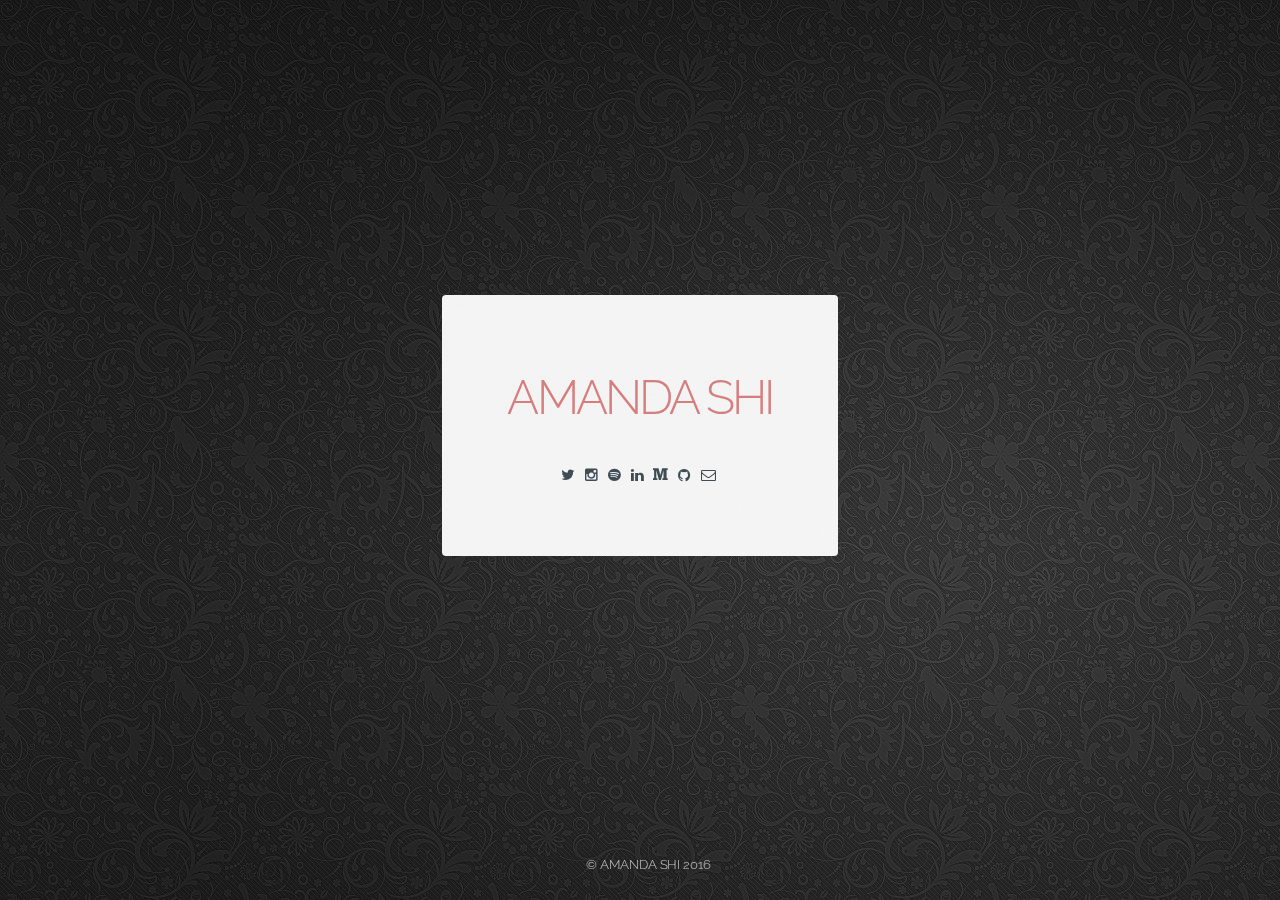
==== commit 15cee853: "add spotify" ====
--- a/index.html
+++ b/index.html
@@ -39,6 +39,7 @@
 							<ul class="icons">
 								<a href="https://www.twitter.com/amandashi_" target="_blank" class="icon fa-twitter"><span class="label">Twitter</span></a>
 								<a href="https://instagram.com/amandashi_" target="_blank" class="icon fa-instagram"><span class="label">Instagram</span></a>
+								<a href="https://open.spotify.com/user/amshi17" target="_blank" class="icon fa-spotify"><span class="label">Spotify</span></a>
 								<a href="https://www.linkedin.com/in/amandashi1" target="_blank" class="icon fa-linkedin"><span class="label">Linkedin</span></a>
 								<a href="https://medium.com/@monica.amanda.shi" target="_blank" class="icon fa-medium"><span class="label">Medium</span></a>
 								<a href="https://github.com/amandashi" target="_blank" class="icon fa-github"><span class="label">GitHub</span></a>
--- a/assets/css/main.css
+++ b/assets/css/main.css
@@ -1,13 +1,6 @@
 @import url(http://fonts.googleapis.com/css?family=Amiri:400italic|Raleway:300);
 @import url("font-awesome.min.css");
 
-/*
-	Identity by HTML5 UP
-	html5up.net | @n33co
-	Free for personal and commercial use under the CCA 3.0 license (html5up.net/license)
-*/
-
-/* Reset */
 
 	html, body, div, span, applet, object, iframe, h1, p, blockquote, pre, a, abbr, acronym, address, big, cite, code, del, dfn, em, img, ins, kbd, q, s, samp, small, strike, strong, sub, sup, tt, var, b, u, i, center, dl, dt, dd, ol, ul, li, fieldset, form, label, legend, table, caption, tbody, tfoot, thead, tr, th, td, article, aside, canvas, details, embed, figure, figcaption, footer, header, hgroup, menu, nav, output, ruby, section, summary, time, mark, audio, video {
 		margin: 0;
@@ -84,10 +77,10 @@
 			opacity: 0;
 			z-index: 1;
 			background-color: #ffffff;
-			background-image: url("images/overlay.png"), -moz-linear-gradient(60deg, rgba(57,62,65, 0.5) 5%, rgba(57,62,65, 0.5));
-			background-image: url("images/overlay.png"), -webkit-linear-gradient(60deg, rgba(57,62,65, 0.5) 5%, rgba(57,62,65, 0.5));
-			background-image: url("images/overlay.png"), -ms-linear-gradient(60deg, rgba(57,62,65, 0.5) 5%, rgba(57,62,65, 0.5));
-			background-image: url("images/overlay.png"), linear-gradient(60deg, rgba(57,62,65, 0.5) 5%, rgba(57,62,65, 0.5));
+			background-image: url("images/overlay.png"), -moz-linear-gradient(60deg, rgba(224,130,131, 0.5) 5%, rgba(244,244,244, 0.2));
+			background-image: url("images/overlay.png"), -webkit-linear-gradient(60deg, rgba(224,130,131, 0.5) 5%, rgba(244,244,244, 0.2));
+			background-image: url("images/overlay.png"), -ms-linear-gradient(60deg, rgba(224,130,131, 0.5) 5%, rgba(244,244,244, 0.2));
+			background-image: url("images/overlay.png"), linear-gradient(60deg, rgba(224,130,131, 0.5) 5%, rgba(244,244,244, 0.2));
 			background-repeat: repeat,			no-repeat;
 			background-size: 100px 100px, cover;
 			background-position: top left,		center center;
@@ -134,7 +127,7 @@
 		-moz-transition: color 0.2s ease, border-color 0.2s ease;
 		-webkit-transition: color 0.2s ease, border-color 0.2s ease;
 		-ms-transition: color 0.2s ease, border-color 0.2s ease;
-		transition: color 0.2s ease, border-color 0.2s ease;
+		transition: color 0.02s ease, border-color 0.02s ease;
 		color: inherit;
 		text-decoration: none;
 	}
@@ -147,16 +140,8 @@
 		}
 
 		a:hover {
-			color: #ff7496;
-		}
-
-	strong, b {
-		color: #313f47;
-	}
-
-	em, i {
-		font-style: italic;
-	}
+			color: #e08283;
+		}
 
 	p {
 		margin: 0 0 1.5em 0;
--- a/assets/css/ie9.css
+++ b/assets/css/ie9.css
@@ -1,10 +1,3 @@
-/*
-	Identity by HTML5 UP
-	html5up.net | @n33co
-	Free for personal and commercial use under the CCA 3.0 license (html5up.net/license)
-*/
-
-/* Basic */
 
 	body {
 		background-image: url("../../images/bg.jpg");
--- a/assets/css/ie8.css
+++ b/assets/css/ie8.css
@@ -1,10 +1,3 @@
-/*
-	Identity by HTML5 UP
-	html5up.net | @n33co
-	Free for personal and commercial use under the CCA 3.0 license (html5up.net/license)
-*/
-
-/* List */
 
 	ul.icons li a {
 		-ms-behavior: url("assets/js/PIE.htc");
--- a/assets/css/noscript.css
+++ b/assets/css/noscript.css
@@ -1,10 +1,3 @@
-/*
-	Identity by HTML5 UP
-	html5up.net | @n33co
-	Free for personal and commercial use under the CCA 3.0 license (html5up.net/license)
-*/
-
-/* Basic */
 
 	body:after {
 		display: none;
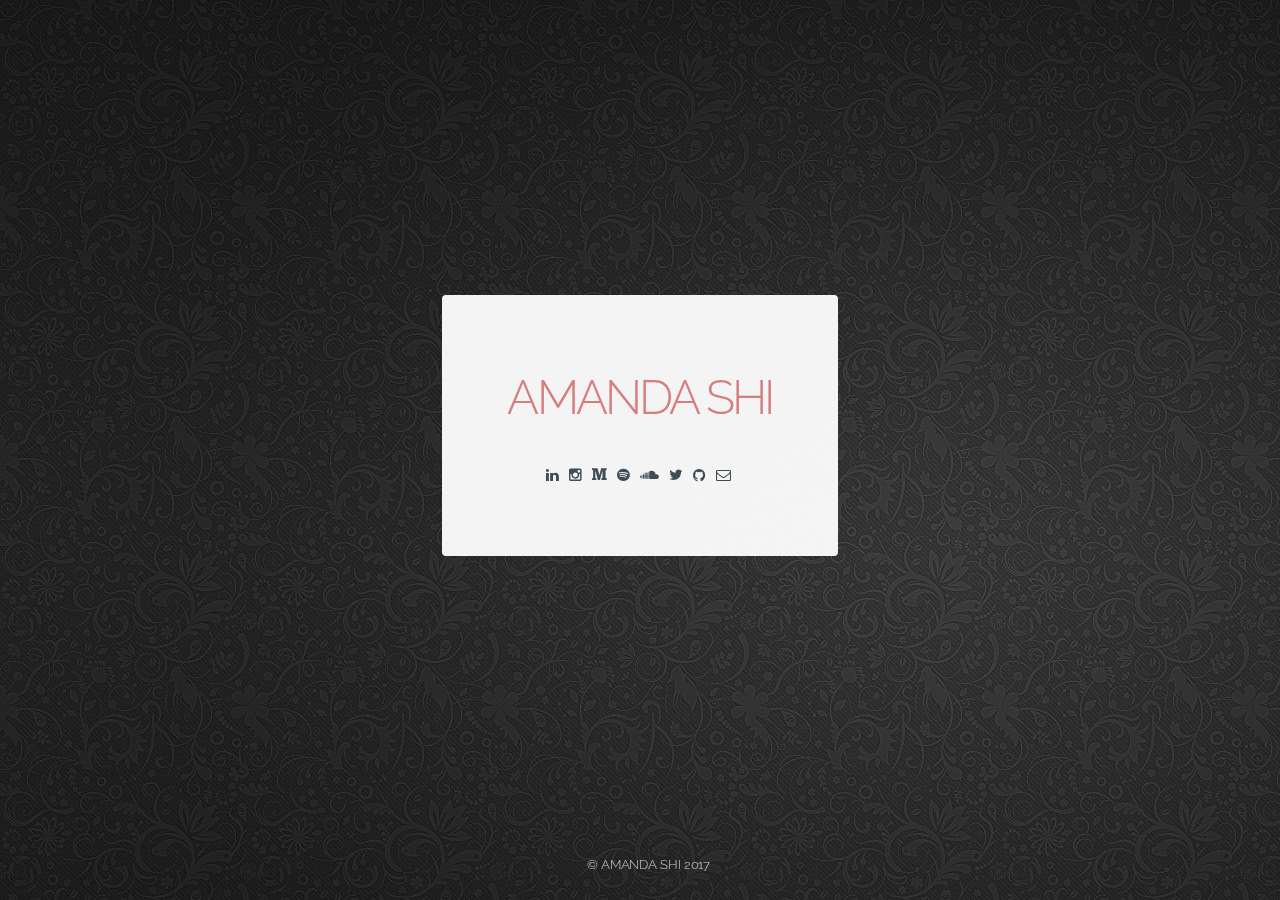
==== commit ea397b22: "updated links" ====
--- a/index.html
+++ b/index.html
@@ -37,11 +37,12 @@
 
 						<footer>
 							<ul class="icons">
+								<a href="https://www.linkedin.com/in/amandashi1" target="_blank" class="icon fa-linkedin"><span class="label">Linkedin</span></a>
+								<a href="https://instagram.com/amandashi_" target="_blank" class="icon fa-instagram"><span class="label">Instagram</span></a>
+								<a href="https://medium.com/@monica.amanda.shi" target="_blank" class="icon fa-medium"><span class="label">Medium</span></a>
+								<a href="https://open.spotify.com/user/amshi17" target="_blank" class="icon fa-spotify"><span class="label">Spotify</span></a>
+								<a href="https://soundcloud.com/amanda-shi-161943090" target="_blank" class="icon fa-soundcloud"><span class="label">SoundCloud</span></a>
 								<a href="https://www.twitter.com/amandashi_" target="_blank" class="icon fa-twitter"><span class="label">Twitter</span></a>
-								<a href="https://instagram.com/amandashi_" target="_blank" class="icon fa-instagram"><span class="label">Instagram</span></a>
-								<a href="https://open.spotify.com/user/amshi17" target="_blank" class="icon fa-spotify"><span class="label">Spotify</span></a>
-								<a href="https://www.linkedin.com/in/amandashi1" target="_blank" class="icon fa-linkedin"><span class="label">Linkedin</span></a>
-								<a href="https://medium.com/@monica.amanda.shi" target="_blank" class="icon fa-medium"><span class="label">Medium</span></a>
 								<a href="https://github.com/amandashi" target="_blank" class="icon fa-github"><span class="label">GitHub</span></a>
 								<a href="mailto:ashi@princeton.edu" target="_blank" class="icon fa-envelope-o"><span class="label">Email</span></a>
 							</ul>
@@ -51,7 +52,7 @@
 				<!-- Footer -->
 					<footer id="footer">
 						<ul class="copyright">
-							<li>&copy; Amanda Shi 2016</li>
+							<li>&copy; Amanda Shi 2017</li>
 						</ul>
 					</footer>
 
